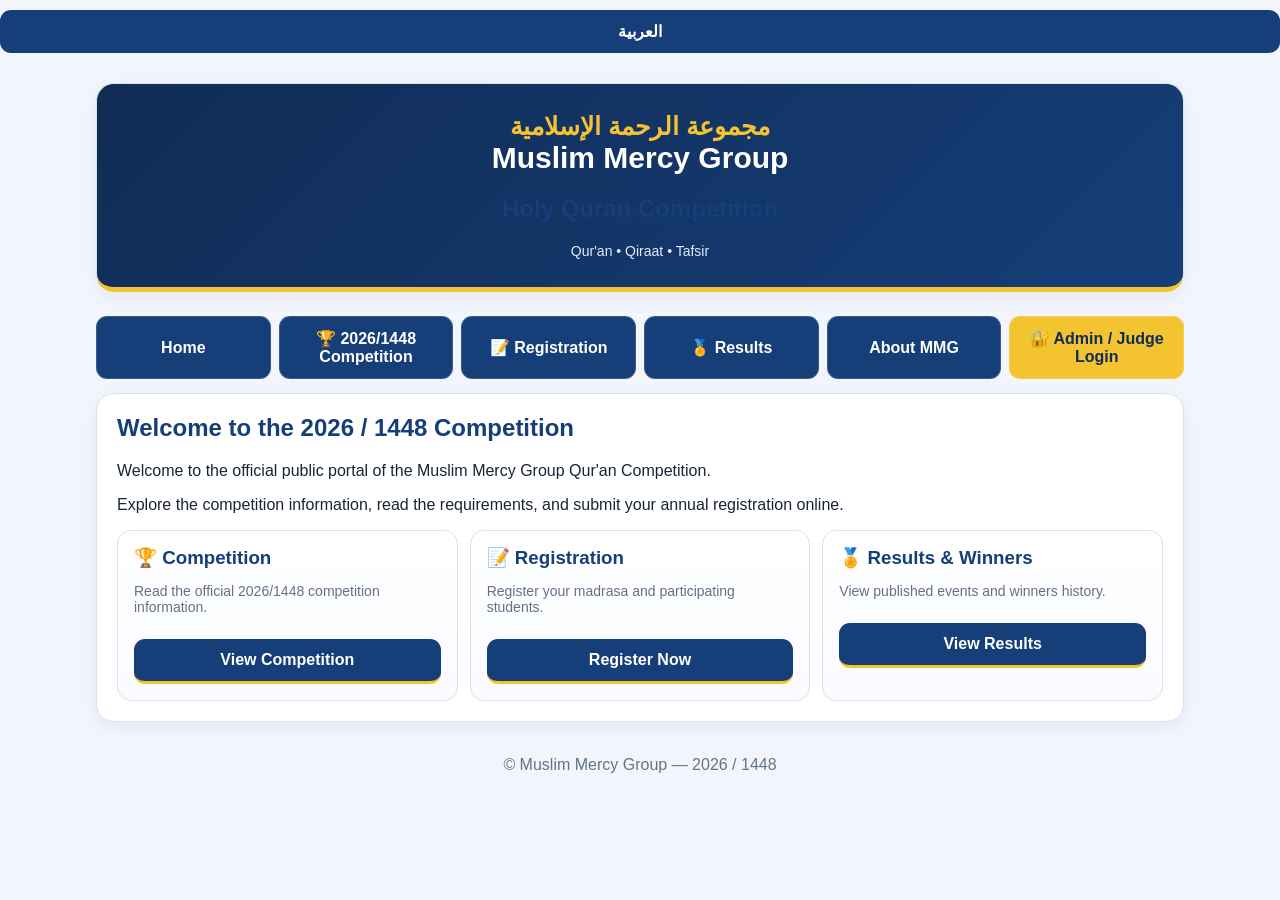
==== index.html @ ae8229e5 "Update index.html" ====
<!DOCTYPE html>
<html lang="en">
<head>
<meta charset="utf-8">
<meta name="viewport" content="width=device-width,initial-scale=1">
<title>Muslim Mercy Group — 2026/1448 Qur'an Competition (Test)</title>
<script src="https://cdn.jsdelivr.net/npm/@supabase/supabase-js@2"></script>
<script src="https://unpkg.com/html5-qrcode" defer></script>
<style>
*{box-sizing:border-box}body{margin:0;font-family:Arial,sans-serif;background:#f5f7fa;color:#18202a}.wrap{max-width:1050px;margin:auto;padding:16px}.hidden{display:none!important}.card{background:#fff;border-radius:18px;padding:20px;margin:14px 0;box-shadow:0 3px 14px #0001}h1,h2,h3{margin-top:0}.muted{color:#667085;font-size:14px}.nav{display:flex;gap:8px;flex-wrap:wrap;margin:12px 0}.nav button{width:auto;flex:1;min-width:130px}.hero{padding:28px;text-align:center;background:linear-gradient(135deg,#111827,#374151);color:#fff}.hero .muted{color:#d1d5db}.hero h1{font-size:30px}.arabic{font-size:25px;direction:rtl}.grid{display:grid;grid-template-columns:repeat(auto-fit,minmax(220px,1fr));gap:12px}.feature{border:1px solid #e4e7ec;border-radius:14px;padding:16px}.feature h3{margin-bottom:6px}.row{display:flex;gap:10px;flex-wrap:wrap}.field{flex:1;min-width:180px}.name-fields{display:grid;grid-template-columns:repeat(3,minmax(0,1fr));gap:10px}.name-fields .field{min-width:0}.name-fields input{min-width:0;padding:12px 8px}@media(max-width:520px){.name-fields{gap:6px}.name-fields label{font-size:11px}.name-fields input{font-size:14px;padding:10px 6px}}label{display:block;font-weight:700;font-size:13px;margin:10px 0 5px}input,textarea,select,button{width:100%;padding:12px;border:1px solid #ccd3db;border-radius:10px;font-size:16px}textarea{min-height:110px;resize:vertical}button{background:#111827;color:#fff;border:0;font-weight:700;cursor:pointer;margin-top:10px}button:disabled{opacity:.5}.secondary{background:#e9edf2;color:#111827}.danger{background:#b42318}.status{padding:10px;border-radius:10px;background:#f1f5f9;margin-top:10px}.success{background:#ecfdf3}.error{background:#fef3f2;color:#b42318}.pill{display:inline-block;padding:5px 9px;border-radius:999px;background:#eef2f6;font-size:12px;font-weight:700;margin:2px}.student-card{border:1px solid #e2e7ec;border-radius:14px;padding:14px;margin-top:12px}.photo-upload-link{display:inline-block;width:auto;padding:10px 14px;border-radius:10px;background:#111827;color:#
fff;font-weight:700;cursor:pointer;margin-top:2px}.photo-file-name{margin-top:7px;word-break:break-all}.student-card h3{margin-bottom:8px}.remove{background:#fef3f2;color:#b42318}.question-title{font-size:21px;font-weight:800}.question-meta{display:flex;gap:6px;flex-wrap:wrap;margin:8px 0}.s
ub-list{display:grid;gap:8px}.sub-item{border:1px solid #e2e7ec;border-radius:12px;padding:12px;cursor:pointer}.sub-item.active{border-color:#111827;background:#f8fafc}.sub-item strong{display:block;margin-bottom:4px}.subnav{display:flex;gap:8px;align-items:center;margin-top:15px}.subnav button{width:auto;flex:1;margin-top:0}.subnum{font-weight:800;text-align:center;min-width:120px}.quran-pages{margin-top:12px}.quran-page-label{font-weight:700;margin:12px 0 7px}.quran-page{display:block;width:100%;height:auto;border-radius:10px;border:1px solid #ddd}.progress{height:8px;background:#e9edf2;border-radius:99px;overflow:hidden;margin-top:12px}.progress-bar{height:100%;background:#111827;width:20%}#reader{margin-top:12px}.score-grid{display:grid;grid-template-columns:1fr 1fr;gap:10px}.score-summary{display:grid;grid-template-columns:1fr 1fr;gap:10px}.big{font-size:28px;font-weight:800}.topbar{display:flex;justify-content:space-between;gap:10px;align-items:center;flex-wrap:wrap}.small{font-size:13px}.fullscreen-wrap:fullscreen{background:#fff;padding:20px;overflow:auto}.fullscreen-wrap:-webkit-full-screen{background:#fff;padding:20px;overflow:auto}.footer{text-align:center;color:#667085;padding:20px}.announcement{border-left:4px solid #111827;padding-left:12px;margin:10px 0}.table-wrap{overflow:auto}table{width:100%;border-collapse:collapse}th,td{padding:10px;border-bottom:1px solid #e4e7ec;text-align:left}th{background:#f8fafc}
.category-button{width:100%;text-align:left;background:#fff;color:#18202a;border:1px solid #d0d5dd;border-radius:14px;padding:16px;margin:0;box-shadow:0 2px 8px #00000008}.category-button.active{border:2px solid #111827;background:#f8fafc}.category-button .category-name{font-weight:800;font-size:16px}.category-button .category-count{font-size:24px;font-weight:800;margin-top:7px}.category-button .muted{display:block;margin-top:4px}.category-button:active{transform:scale(.99)}.registration-stage-options{margin-top:16px}.stage-choice{min-height:145px}.stage-heading{display:flex;justify-content:space-between;align-items:center;gap:10px;flex-wrap:wrap}.table-action{width:auto;min-width:125px;margin:0;padding:9px 12px;font-size:14px}.table-action.remove-final{background:#b42318}.limit-note{font-size:13px;color:#667085;margin:8px 0}.registration-table td{vertical-align:top}.registration-table td small{display:block;color:#667085;margin-top:3px}.empty-table{padding:14px;background:#f8fafc;border-radius:10px;color:#667085}.registration-tools{display:flex;gap:8px;flex-wrap:wrap;margin:12px 0}.registration-tools button{width:auto;min-width:145px;margin:0}.print-only{display:none}.student-photo-click{cursor:zoom-in}.photo-lightbox{position:fixed;inset:0;background:#000d;z-index:99999;display:flex;align-items:center;justify-content:center;padding:18px}.photo-lightbox img{max-width:95vw;max-height:90vh;object-fit:contain;border-radius:12px;background:#fff}.photo-lightbox button{position:absolute;top:12px;right:12px;width:auto;background:#fff;color:#111827;padding:10px 14px}@media print{body{background:#fff;color:#000}.wrap{max-width:none;padding:0}.card{box-shadow:none;border:0;margin:0;padding:0}.no-print{display:none!important}.print-only{display:block}.registration-table{font-size:11px}.registration-table th,.registration-table td{padding:6px;border:1px solid #999}.registration-table th{background:#eee!important;print-color-adjust:exact;-webkit-print-color-adjust:exact}}

/* Full-page section navigation */
.section-back{width:auto;display:inline-flex;align-items:center;gap:8px;margin:0 0 14px;padding:11px 16px;background:#e9edf2;color:#111827;border-radius:10px}
.section-screen{min-height:calc(100dvh - 36px);}
#publicShell.public-section-open .hero{display:none}
#publicShell.public-section-open #publicNav{display:none}
#adminApp.admin-section-open>.nav{display:none}
#adminDashboard{margin-top:14px}
#adminApp.admin-section-open .admin-page:not(.hidden){min-height:calc(100dvh - 40px)}
#publicShell .public-page:not(.hidden),#adminApp .admin-page:not(.hidden){animation:sectionIn .16s ease-out}
@keyframes sectionIn{from{opacity:.75;transform:translateY(4px)}to{opacity:1;transform:translateY(0)}}
@media(max-width:600px){.wrap{padding:8px}.section-screen{min-height:calc(100dvh - 16px)}.section-back{width:100%;justify-content:flex-start}}



/* MMG official blue, yellow and white theme */
:root{--mmg-blue:#163e78;--mmg-blue-deep:#102c55;--mmg-blue-soft:#eaf1fb;--mmg-yellow:#f4c430;--mmg-yellow-soft:#fff7d6;--mmg-white:#ffffff;--mmg-ink:#182538;--mmg-muted:#63738a;--mmg-border:#d8e2f0}
body{background:#f2f6fc;color:var(--mmg-ink)}
.wrap{max-width:1120px}
.card{border:1px solid var(--mmg-border);border-radius:18px;box-shadow:0 5px 18px rgba(22,62,120,.07)}
.hero{background:linear-gradient(135deg,var(--mmg-blue-deep),var(--mmg-blue));border-bottom:5px solid var(--mmg-yellow);color:#fff}
.hero .muted{color:#e1eaf8}
.arabic{color:var(--mmg-yellow);font-weight:800}
h1,h2,h3{color:inherit}
#publicShell h2,#adminApp h2,#judgeApp h2,#loginShell h1{color:var(--mmg-blue)}
button{background:var(--mmg-blue);color:#fff;border-radius:11px;transition:background .15s ease,transform .15s ease}
button:hover{background:var(--mmg-blue-deep)}
button:focus-visible,input:focus-visible,textarea:focus-visible,select:focus-visible{outline:3px solid rgba(244,196,48,.75);outline-offset:2px}
button.secondary,.section-back{background:var(--mmg-blue-soft);color:var(--mmg-blue);border:1px solid #c8d8ef}
button.secondary:hover,.section-back:hover{background:#dce8fa}
.nav button{border:1px solid rgba(255,255,255,.15)}
#publicNav button:last-child{background:var(--mmg-yellow);color:var(--mmg-blue-deep)}
#publicNav button:last-child:hover{background:#e7b51b}
.feature{border:1px solid var(--mmg-border);background:linear-gradient(180deg,#fff,#f9fbff)}
.feature h3{color:var(--mmg-blue)}
.feature button{border-bottom:3px solid var(--mmg-yellow)}
.status{background:#edf3fc;color:var(--mmg-blue-deep);border-left:4px solid #9bb9e7}
.success{background:#e8f8ef;color:#17603a;border-left-color:#36a269}
.error{background:#fff0ef;color:#9f241b;border-left-color:#d92d20}
.pill{background:var(--mmg-blue-soft);color:var(--mmg-blue)}
.student-card,.sub-item{border-color:var(--mmg-border)}
.sub-item.active,.category-button.active{border-color:var(--mmg-blue);background:var(--mmg-blue-soft)}
.category-button{border-color:var(--mmg-border);box-shadow:0 2px 8px rgba(22,62,120,.06)}
.category-button.active{border:2px solid var(--mmg-blue);box-shadow:inset 0 0 0 2px var(--mmg-yellow)}
.progress{background:#dce6f4}.progress-bar{background:var(--mmg-yellow)}
th{background:var(--mmg-blue-soft);color:var(--mmg-blue-deep)}
td,th{border-bottom-color:var(--mmg-border)}
.section-back{font-weight:800}
.photo-upload-link{background:var(--mmg-blue)}
.footer{color:var(--mmg-muted)}
@media(prefers-reduced-motion:reduce){*,*::before,*::after{animation:none!important;transition:none!important}}


/* MMG logo watermark: subtle, behind all interface content */
body{position:relative;isolation:isolate}
body::before{content:"";position:fixed;inset:0;z-index:-1;pointer-events:none;background-image:url("[data-uri]");background-repeat:no-repeat;background-position:center center;background-size:min(68vw,560px);opacity:.055}
.card{background-color:rgba(255,255,255,.94)}
#languageToggle{position:fixed;top:10px;right:10px;z-index:100000;width:auto;margin:0;padding:9px 13px;background:var(--mmg-yellow,#f4c430);color:var(--mmg-blue-deep,#102c55);border:1px solid rgba(16,44,85,.15);box-shadow:0 2px 10px #0002}
html[dir="rtl"] body{direction:rtl}
html[dir="rtl"] .row,html[dir="rtl"] .topbar,html[dir="rtl"] .nav{direction:rtl}
html[dir="rtl"] label,html[dir="rtl"] input,html[dir="rtl"] textarea,html[dir="rtl"] select,html[dir="rtl"] th,html[dir="rtl"] td{text-align:right}
html[dir="rtl"] .section-back{margin-left:0;margin-right:0}


/* =========================================================
   MMG INTERFACE POLISH — visual-only overrides
   Preserves existing HTML structure, IDs and JavaScript.
   ========================================================= */
:root{
  --mmg-blue:#174681;
  --mmg-blue-deep:#0d2c52;
  --mmg-blue-soft:#edf4ff;
  --mmg-yellow:#f5c842;
  --mmg-yellow-soft:#fff8df;
  --mmg-white:#fff;
  --mmg-ink:#17263b;
  --mmg-muted:#68788e;
  --mmg-border:#dce5f1;
  --mmg-shadow:0 10px 30px rgba(20,55,100,.075);
}
html{scroll-behavior:smooth}
body{
  font-family:Inter,ui-sans-serif,system-ui,-apple-system,BlinkMacSystemFont,"Segoe UI",Arial,sans-serif;
  line-height:1.55;
  background:linear-gradient(180deg,#edf3fb 0%,#f7f9fd 42%,#f1f5fb 100%);
  color:var(--mmg-ink);
}
.wrap{max-width:1180px;padding:clamp(10px,2.2vw,26px)}
#languageToggle{top:12px;right:12px;border-radius:999px;padding:10px 16px;font-size:14px;box-shadow:0 8px 22px rgba(13,44,82,.18);border:2px solid rgba(255,255,255,.75)}
.card{
  background:rgba(255,255,255,.96);
  border:1px solid rgba(210,223,241,.95);
  border-radius:22px;
  padding:clamp(16px,2.5vw,28px);
  margin:18px 0;
  box-shadow:var(--mmg-shadow);
  transition:box-shadow .18s ease,border-color .18s ease;
}
.hero{
  position:relative;overflow:hidden;
  padding:clamp(30px,5vw,56px) 22px;
  border:1px solid rgba(255,255,255,.16);
  border-bottom:6px solid var(--mmg-yellow);
  border-radius:26px;
  background:radial-gradient(ellipse at 15% 0%,rgba(255,255,255,.15),transparent 42%),linear-gradient(135deg,#0b2547 0%,#174681 56%,#2361a2 100%);
  box-shadow:0 18px 42px rgba(13,44,82,.2);
}
.hero:after{content:"";position:absolute;width:230px;height:230px;border:1px solid rgba(255,255,255,.13);border-radius:50%;right:-75px;bottom:-145px;box-shadow:0 0 0 24px rgba(255,255,255,.035),0 0 0 50px rgba(255,255,255,.025);pointer-events:none}
.hero .arabic{font-size:clamp(23px,4vw,34px);letter-spacing:.02em;margin-bottom:8px;text-shadow:0 2px 14px rgba(0,0,0,.15)}
.hero h1{font-size:clamp(27px,4.8vw,42px);letter-spacing:-.035em;line-height:1.12;margin:8px 0 10px;color:#fff}
.hero h2{font-size:clamp(16px,2.6vw,22px);font-weight:650;color:#f8fbff;margin:0 0 12px}
.hero .muted{font-size:14px;letter-spacing:.08em;text-transform:uppercase;color:#dce9fb}
h1,h2,h3{letter-spacing:-.018em;line-height:1.25}
h2{font-size:clamp(21px,3vw,27px);margin-bottom:12px}
h3{font-size:18px}
p{line-height:1.7}
.muted{color:var(--mmg-muted);line-height:1.6}
.nav{gap:9px;margin:16px 0 22px;padding:9px;background:rgba(255,255,255,.82);border:1px solid var(--mmg-border);border-radius:17px;box-shadow:0 5px 18px rgba(20,55,100,.05)}
.nav button{flex:1 1 145px;min-height:46px;margin:0;border-radius:11px;padding:12px 14px;font-size:14px}
button{
  min-height:44px;
  border-radius:12px;
  padding:12px 16px;
  font-weight:750;
  letter-spacing:.005em;
  box-shadow:0 3px 8px rgba(13,44,82,.08);
  transition:transform .16s ease,box-shadow .16s ease,background .16s ease;
}
button:hover:not(:disabled){transform:translateY(-1px);box-shadow:0 7px 16px rgba(13,44,82,.14)}
button:active:not(:disabled){transform:translateY(0)}
button:focus-visible{outline:3px solid rgba(245,200,66,.8);outline-offset:3px}
button.secondary,.section-back{background:#edf3fc;color:var(--mmg-blue-deep);border:1px solid #d0def1;box-shadow:none}
button.danger,button.remove,button.table-action.remove-final{background:#b42318;color:white}
.grid{gap:14px}
.feature{border:1px solid var(--mmg-border);border-radius:17px;padding:19px;background:linear-gradient(150deg,#fff 0%,#f8fbff 100%);box-shadow:0 4px 14px rgba(20,55,100,.035)}
.feature h3{color:var(--mmg-blue);margin-bottom:8px}
.feature button{margin-top:8px}
#public-home .feature{display:flex;flex-direction:column;align-items:flex-start;min-height:205px}
#public-home .feature button{margin-top:auto;width:100%}
input,textarea,select{border:1px solid #cdd9e9;border-radius:11px;background:#fff;color:var(--mmg-ink);box-shadow:inset 0 1px 2px rgba(13,44,82,.025);transition:border-color .15s ease,box-shadow .15s ease}
input,select{min-height:46px}
textarea{line-height:1.6}
input:focus,textarea:focus,select:focus{outline:none;border-color:#4c7fc0;box-shadow:0 0 0 4px rgba(38,99,168,.12)}
label{color:#31445f;font-size:13px;letter-spacing:.01em;margin-top:13px}
.status{border-radius:12px;padding:13px 15px;background:#edf4ff;border:1px solid #d7e5fa;border-left:4px solid #79a4dc;color:#23436e;line-height:1.55}
.success{background:#eaf8f0;border-color:#ccebd9;border-left-color:#31a36c;color:#17603a}
.error{background:#fff0ef;border-color:#f8d4d0;border-left-color:#d92d20;color:#9f241b}
.pill{padding:6px 10px;border:1px solid #d5e2f4;border-radius:999px;background:#edf4ff;color:#1b4b82}
.student-card{border:1px solid var(--mmg-border);border-radius:17px;padding:17px;background:#fbfdff}
.question-title{color:var(--mmg-blue-deep);line-height:1.35}
.sub-item{border:1px solid var(--mmg-border);border-radius:13px;background:#fff;transition:background .15s ease,border-color .15s ease}
.sub-item:hover{border-color:#8baedb;background:#f7faff}
.sub-item.active{border:2px solid var(--mmg-blue);background:var(--mmg-blue-soft);box-shadow:inset 0 0 0 1px var(--mmg-yellow)}
.category-button{min-height:112px;text-align:left;border-radius:17px;background:linear-gradient(145deg,#fff,#f7faff);padding:18px;border:1px solid var(--mmg-border);box-shadow:0 5px 15px rgba(20,55,100,.05)}
.category-button:hover{border-color:#8aadd9;background:#f4f8ff}
.category-button .category-count{color:var(--mmg-blue);font-size:26px}
#publicResultCategories button,#adminResultsCategories button{min-height:74px;border-radius:15px;border:1px solid #d6e2f2;box-shadow:0 4px 12px rgba(20,55,100,.055)}
#publicResultStages button,#adminResultsStages button{min-height:58px;background:#fff;color:var(--mmg-blue);border:1px solid #cbdcf2;box-shadow:none}
#publicResultStages button:hover,#adminResultsStages button:hover{background:var(--mmg-yellow-soft);border-color:var(--mmg-yellow)}
#publicResultsBack button{margin-top:0}
.table-wrap{border:1px solid var(--mmg-border);border-radius:14px;max-width:100%}
table{border-collapse:separate;border-spacing:0;overflow:hidden;border-radius:12px;font-size:14px}
th{background:#eaf1fb;color:#163e78;font-weight:800;white-space:nowrap}
th,td{padding:12px 14px;border-bottom:1px solid #e3eaf4}
tr:last-child td{border-bottom:0}
tbody tr:nth-child(even){background:#f8fbff}
tbody tr:hover{background:#fff8df}
.topbar{gap:14px}
.topbar h1{margin-bottom:4px;color:var(--mmg-blue-deep)}
.score-grid,.score-summary{gap:13px}
.score-summary .feature{background:linear-gradient(145deg,#f7faff,#fff)}
.big{font-size:clamp(27px,4vw,36px);color:var(--mmg-blue);font-variant-numeric:tabular-nums}
.progress{height:9px;background:#e3ebf6}.progress-bar{background:linear-gradient(90deg,#f5c842,#f9dc7b);border-radius:99px}
.quran-page{border:1px solid #d6e0ee;border-radius:14px;box-shadow:0 5px 18px rgba(13,44,82,.08)}
#reader{border-radius:14px;overflow:hidden}
.footer{padding:26px 12px 14px;font-size:13px;letter-spacing:.025em;color:#718198}
.section-back{border-radius:12px}
#loginShell{max-width:570px;margin:clamp(24px,7vh,70px) auto}
#loginShell .card{padding:clamp(22px,4vw,36px)}
#loginShell h1{color:var(--mmg-blue);font-size:clamp(25px,4vw,34px)}
#loginShell button[onclick="login()"]{width:100%;margin-top:18px}
#judgeApp>.card:first-child,#adminApp>.card:first-child{background:linear-gradient(135deg,#fff,#f4f8ff)}
#adminApp>.nav{position:sticky;top:8px;z-index:50;backdrop-filter:blur(12px)}
#adminApp>.nav button{min-width:120px}
#adminResultsActions button{min-height:50px}
.photo-lightbox{backdrop-filter:blur(5px)}
@media(max-width:700px){
  .wrap{padding:9px}
  .card{border-radius:17px;margin:12px 0;padding:16px}
  .hero{border-radius:20px;padding:34px 15px 30px}
  .nav{padding:7px;gap:7px;border-radius:14px}
  .nav button{flex:1 1 42%;min-width:0;font-size:13px;padding:11px 8px}
  .grid{grid-template-columns:repeat(auto-fit,minmax(min(100%,190px),1fr));gap:10px}
  #public-home .feature{min-height:0}
  .feature{padding:15px}
  .row{gap:7px}
  .field{min-width:min(100%,150px)}
  .topbar{align-items:flex-start}
  .topbar>button{flex-shrink:0}
  .score-grid,.score-summary{gap:8px}
  th,td{padding:9px 10px;font-size:13px}
  .table-action{min-width:0;width:100%}
}
@media(max-width:420px){
  #languageToggle{top:7px;right:7px;padding:8px 12px;font-size:12px}
  .hero{padding-top:42px}
  .name-fields{gap:5px}
  .name-fields label{font-size:10px}
  .name-fields input{padding:9px 5px;font-size:13px}
  .score-grid,.score-summary{grid-template-columns:1fr 1fr}
  #publicResultCategories button,#adminResultsCategories button{min-height:62px;padding:10px}
}
@media(prefers-reduced-motion:reduce){html{scroll-behavior:auto}*,*::before,*::after{transition:none!important;animation:none!important}}
@media print{body{background:#fff}.hero{box-shadow:none}}


/* Admin navigation: one menu only, with yellow button outlines. */
#adminApp > .admin-nav button{border:2px solid var(--mmg-yellow,#f5c842)!important;box-shadow:0 2px 7px rgba(13,44,82,.08)}
#adminApp > .admin-nav button:hover{border-color:#e5b82e!important;box-shadow:0 0 0 2px rgba(245,200,66,.18)}
.add-student-plus{color:var(--mmg-yellow,#f5c842)!important;font-weight:900;font-size:1.18em;display:inline-block;margin-right:4px;text-shadow:0 0 1px rgba(13,44,82,.25)}

</style>
  <link rel="stylesheet" href="style.css">
</head>
<body>
<button id="languageToggle" type="button" onclick="toggleMMGLanguage()">العربية</button>
<div class="wrap">

<div id="publicShell">
  <div class="card hero">
    <div class="arabic">مجموعة الرحمة الإسلامية</div>
    <h1>Muslim Mercy Group</h1>
    <h2 class="competition-subtitle">Holy Quran Competition</h2>
    <div class="muted">Qur'an • Qiraat • Tafsir</div>
  </div>

  <div class="nav" id="publicNav">
    <button onclick="showPublic('home')">Home</button>
    <button onclick="showPublic('competition')">🏆 2026/1448 Competition</button>
    <button onclick="showPublic('registration')">📝 Registration</button>
    <button onclick="showPublic('results')">🏅 Results</button>
    <button onclick="showPublic('about')">About MMG</button>
    <button onclick="showLogin()">🔐 Admin / Judge Login</button>
  </div>

  <section id="public-home" class="public-page">
    <div class="card">
      <h2>Welcome to the 2026 / 1448 Competition</h2>
      <p>Welcome to the official public portal of the Muslim Mercy Group Qur'an Competition.</p>
      <p>Explore the competition information, read the requirements, and submit your annual registration online.</p>
      <div class="grid">
        <div class="feature"><h3>🏆 Competition</h3><p class="muted">Read the official 2026/1448 competition information.</p><button onclick="showPublic('competition')">View Competition</button></div>
        <div class="feature"><h3>📝 Registration</h3><p class="muted">Register your madrasa and participating students.</p><button onclick="showPublic('registration')">Register Now</button></div>
        <div class="feature"><h3>🏅 Results & Winners</h3><p class="muted">View published events and winners history.</p><button onclick="showPublic('results')">View Results</button></div>
      </div>
    </div>
  </section>

  <section id="public-competition" class="public-page hidden">
    <div class="card"><h2 id="pubTitle">2026 / 1448 Competition</h2><p id="pubSubtitle" class="muted"></p></div>
    <div id="competitionInfo"></div>
  </section>

  <section id="public-registration" class="public-page hidden">
    <div class="card">
      <h2>📝 Competition Registration — 2026 / 1448</h2>
      <p class="muted">Register students from a madrasa or register an independent student without madrasa details.</p>
      <div class="status">Please enter accurate information. Each successful registration is added immediately to the Registered Students list.</div>
      <label for="regType">Registration Type *</label>
      <select id="regType" onchange="toggleRegistrationType()" required><option value="Madrasa">Madrasa</option><option value="Independent">Independent</option></select>
      <div id="madrasaDetails">
      <div class="row">
        <div class="field"><label>Madrasa Name *</label><input id="regMadrasaName" required></div>
        <div class="field"><label>Location *</label><input id="regLocation" required></div>
      </div>
      <div class="row">
        <div class="field"><label for="regContact">Madrasa Contact *</label><input id="regContact" type="tel" autocomplete="tel" required></div>
      </div>
      <div class="name-fields">
        <div class="field"><label for="regHeadteacherFirst">Headteacher First Name *</label><input id="regHeadteacherFirst" autocomplete="given-name" required></div>
        <div class="field"><label for="regHeadteacherMiddle">Middle Name *</label><input id="regHeadteacherMiddle" autocomplete="additional-name" required></div>
        <div class="field"><label for="regHeadteacherLast">Last Name *</label><input id="regHeadteacherLast" autocomplete="family-name" required></div>
      </div>
      </div>
    </div>

    <div class="card">
      <div class="topbar"><div><h2>Participating Students</h2><div class="muted">Add every student participating from this madrasa.</div></div><button style="width:auto" onclick="addStudentRow()">＋ Add Student</button></div>
      <div id="studentRows"></div>
      <div id="regMsg" class="status hidden"></div>
      <button id="submitRegistration" onclick="submitRegistration()">Submit Registration</button>
    </div>
  </section>

  <section id="public-results" class="public-page hidden">
  <div class="card">
    <h2>🏅 Results</h2>
    <p class="muted">Official results published by Muslim Mercy Group.</p>
    <div class="grid" id="publicResultCategories">
      <button type="button" onclick="openPublicResultsCategory('10 Juz')">10 Juz</button>
      <button type="button" onclick="openPublicResultsCategory('20 Juz')">20 Juz</button>
      <button type="button" onclick="openPublicResultsCategory('30 Juz')">30 Juz</button>
      <button type="button" onclick="openPublicResultsCategory(\"Qiraat (As'hab Attawassut)\")">Qiraat</button>
      <button type="button" onclick="openPublicResultsCategory('Tafsir')">Tafsir</button>
    </div>
    <div id="publicResultStages" class="grid hidden" style="margin-top:14px">
      <button type="button" onclick="loadPublicResultsStage('Preliminary')">Preliminaries</button>
      <button type="button" onclick="loadPublicResultsStage('Final')">Final</button>
    </div>
    <div id="publicResultsBack" class="hidden" style="margin-top:12px"><button type="button" class="secondary" onclick="backPublicResultsCategories()">← All Categories</button></div>
    <div id="publicResultsTable" style="margin-top:14px"></div>
    <div id="publicResultsMsg" class="status hidden"></div>
  </div>
</section>
  <section id="public-about" class="public-page hidden"><div class="card"><h2>About Muslim Mercy Group</h2><p>The Muslim Mercy Group Qur'an Competition is intended to encourage Qur'an memorisation, recitation, Qiraat and understanding through Tafsir.</p><p class="muted">More official information can be published through the competition information manager.</p></div></section>
  <section id="public-contact" class="public-page hidden"><div class="card"><h2>Contact</h2><p>For registration and competition enquiries, please use the official MMG contact information provided by the organisers.</p><div id="publicContactInfo" class="status">Contact information will appear here when published.</div></div></section>
</div>

<div id="loginShell" class="hidden">
  <div class="card"><button class="secondary" onclick="showPublic('home')">← Back to Public Home</button><h1>Muslim Mercy Group</h1><div class="muted">Admin / Judge Login</div><label>Email</label><input id="email" type="email" autocomplete="username"><label>Password</label><input id="password" type="password" autocomplete="current-password"><button onclick="login()">Log in</button><div id="loginMsg" class="status hidden"></div></div>
</div>

<div id="judgeApp" class="hidden">
  <div class="card topbar"><div><h1>Judge Panel</h1><div id="judgeName" class="muted">Loading judge…</div></div><button style="width:auto" class="secondary" onclick="logout()">Log out</button></div>
  <div id="roleStatus" class="status"></div>
  <div class="card" id="scanCard">
  <h2>👤 Student Identification</h2>
  <div class="muted">Enter the official competition Student ID, for example <b>MMG/26/001</b>.</div>
  <div class="row">
    <div class="field">
      <label>Student ID</label>
      <input id="studentId" placeholder="MMG/26/001" autocomplete="off">
    </div>
    <div class="field" style="display:flex;align-items:end">
      <button style="width:auto" onclick="findJudgeStudent()">Find Student</button>
    </div>
  </div>
  <div id="judgeStudentMsg" class="status hidden"></div>
  <div id="judgeStudentCard" class="feature hidden"></div>
  <div id="questionScanArea" class="hidden">
    <hr>
    <h2>Scan Question Paper</h2>
    <div class="muted">Only the designated scanning judge can scan a question paper. Example: QIRAAT-001</div>
    <button id="scanBtn" onclick="startScanner()">📷 Scan Barcode</button>
    <div id="reader" class="hidden"></div>
    <button id="stopScanBtn" class="secondary hidden" onclick="stopScanner()">Stop scanner</button>
    <div id="scanMsg" class="status hidden"></div>
  </div>
</div>
  <div class="card fullscreen-wrap" id="judgeQuestionWrap"><div class="topbar"><h2>Full Question</h2><button style="width:auto" class="secondary" onclick="toggleFullscreen('judgeQuestionWrap')">⛶ Full screen</button></div><div id="questionHeader"><div class="muted">Waiting for an active question…</div></div></div>
  <div class="card hidden" id="subquestionListCard"><h2>Question Structure</h2><div class="muted">This question contains all prepared subquestions.</div><div id="subquestionList" class="sub-list"></div></div>
  <div class="card fullscreen-wrap" id="judgeSubquestionWrap"><div class="topbar"><h2>Current Subquestion</h2><button style="width:auto" class="secondary" onclick="toggleFullscreen('judgeSubquestionWrap')">⛶ Full screen</button></div><div id="questionBox"><div class="muted">Waiting for an active question…</div></div></div>
  <div class="card"><h2>Judge Comment / Observation</h2><div class="muted">Judges do not enter scores.</div><label>Comment</label><textarea id="comments" placeholder="Enter your observation or comment..."></textarea><button onclick="saveComment()">Save Comment</button><div id="commentMsg" class="status hidden"></div><div id="savedComments" class="small"></div></div>
</div>

<div id="adminApp" class="hidden">
  <div class="card topbar"><div><h1>Admin Panel</h1><div id="adminName" class="muted">Administrator</div></div><button style="width:auto" class="secondary" onclick="logout()">Log out</button></div>
  <div class="nav admin-nav"><button onclick="showAdmin('scores')">Scores</button><button onclick="showAdmin('results')">Results</button><button onclick="showAdmin('registrations')">Registrations</button><button onclick="showAdmin('add-student')"><span class="add-student-plus">＋</span> Add Student</button><button onclick="showAdmin('judges')">Judges</button><button onclick="showAdmin('competition')">Competition Information</button></div>

  <section id="admin-scores" class="admin-page">
    <div class="card"><h2>Admin — Score Entry</h2><p class="muted">Only Admin enters the four judges' scores. Judges cannot enter or view scores.</p><label>Student ID or Student Name</label><input id="adminStudentId" placeholder="Enter MMG/26/001 or a student name" autocomplete="off"><button onclick="adminLoadStudent()">Search Student</button><div id="adminStudentMsg" class="status hidden"></div><div id="adminStudentCard" class="feature hidden"></div></div>
    <div class="card"><h2>Judges' Comments</h2><div id="adminComments" class="muted">Load a student.</div></div>
    <div class="card"><h2>Enter Judge Scores</h2><div class="score-grid"><div><label id="scoreLabelJ1">Judge 1</label><input id="scoreJ1" type="number" min="0" max="100" step="0.5" inputmode="decimal"></div><div><label id="scoreLabelJ2">Judge 2</label><input id="scoreJ2" type="number" min="0" max="100" step="0.5" inputmode="decimal"></div><div><label id="scoreLabelJ3">Judge 3</label><input id="scoreJ3" type="number" min="0" max="100" step="0.5" inputmode="decimal"></div><div><label id="scoreLabelJ4">Judge 4</label><input id="scoreJ4" type="number" min="0" max="100" step="0.5" inputmode="decimal"></div></div><div class="score-summary"><div class="feature"><div class="muted">Total / 400</div><div id="adminTotal" class="big">0</div></div><div class="feature"><div class="muted">Average / 100</div><div id="adminAverage" class="big">0</div></div></div><button onclick="saveAdminScores()">Save Scores</button><div id="adminScoreMsg" class="status hidden"></div></div>
  </section>

  <section id="admin-results" class="admin-page hidden">
    <div class="card">
      <h2>🏆 Results</h2>
      <p class="muted">Choose a competition category, then view Preliminary or Final results from saved scores.</p>
      <div id="adminResultsCategories" class="grid">
        <button type="button" onclick="openAdminResultsCategory('10 Juz')">10 Juz</button>
        <button type="button" onclick="openAdminResultsCategory('20 Juz')">20 Juz</button>
        <button type="button" onclick="openAdminResultsCategory('30 Juz')">30 Juz</button>
        <button type="button" onclick="openAdminResultsCategory(\"Qiraat (As'hab Attawassut)\")">Qiraat</button>
        <button type="button" onclick="openAdminResultsCategory('Tafsir')">Tafsir</button>
      </div>
      <div id="adminResultsStages" class="grid hidden" style="margin-top:14px">
        <button type="button" onclick="loadAdminResultsStage('Preliminary')">Preliminaries</button>
        <button type="button" onclick="loadAdminResultsStage('Final')">Final</button>
      </div>
      <div id="adminResultsBack" class="hidden" style="margin-top:12px"><button type="button" class="secondary" onclick="backAdminResultsCategories()">← All Categories</button></div>
      <div id="adminResultsTable" style="margin-top:14px"></div>
      <div id="adminResultsActions" class="grid hidden" style="margin-top:14px">
        <button type="button" class="secondary" onclick="saveAdminResultsDraft()">Save Draft</button>
        <button type="button" onclick="publishAdminResults()">Publish Results</button>
      </div>
      <div id="adminResultsMsg" class="status hidden"></div>
    </div>
  </section>

  <section id="admin-registrations" class="admin-page hidden">
    <div class="card">
      <h2>👥 Competition Registrations — 2026 / 1448</h2>
      <p class="muted">All registered students appear in Preliminary Participants. Select qualified students for the final; their original registration records remain unchanged.</p>
      <button onclick="loadRegistrations()">↻ Refresh Registrations</button>
      <div id="registrationSummary" class="grid" style="margin-top:14px"></div>
      <div class="feature" style="margin-top:16px">
        <h3>➕ Manually Add a Student</h3>
        <p class="muted">For a student added by Admin. Choose Madrasa or Independent and complete the required details.</p>
        <div class="row"><div class="field"><label>Registration Type *</label><select id="adminAddType" onchange="toggleAdminAddType()"><option value="Madrasa">Madrasa</option><option value="Independent">Independent</option></select></div><div id="adminAddMadrasaNameField" class="field"><label>Madrasa Name *</label><input id="adminAddMadrasa" required></div></div>
        <div id="adminAddMadrasaFields" class="row"><div class="field"><label>Location *</label><input id="adminAddLocation" required></div><div class="field"><label>Madrasa Contact *</label><input id="adminAddContact" required></div></div>
        <div id="adminAddHeadteacherFields" class="name-fields"><div class="field"><label>Headteacher First Name *</label><input id="adminAddHeadFirst" required></div><div class="field"><label>Middle Name *</label><input id="adminAddHeadMiddle" required></div><div class="field"><label>Last Name *</label><input id="adminAddHeadLast" required></div></div>
        <div class="name-fields"><div class="field"><label>Student First Name *</label><input id="adminAddFirst" required></div><div class="field"><label>Middle Name *</label><input id="adminAddMiddle" required></div><div class="field"><label>Last Name *</label><input id="adminAddLast" required></div></div>
        <div class="row"><div class="field"><label>Gender *</label><select id="adminAddGender" required><option value="">Select</option><option>Male</option><option>Female</option></select></div><div class="field"><label>Date of Birth *</label><input id="adminAddDob" type="date" required></div><div class="field"><label>Nationality *</label><input id="adminAddNationality" oninput="toggleAdminPassportField()" required></div></div>
        <div id="adminAddPassportWrap" class="row hidden"><div class="field"><label>Passport Number *</label><input id="adminAddPassport"></div></div>
        <div class="row"><div class="field"><label>Father / Guardian Contact *</label><input id="adminAddGuardian" required></div><div class="field"><label>Competition Category *</label><select id="adminAddCategory" required><option value="">Select category</option><option>10 Juz</option><option>20 Juz</option><option>30 Juz</option><option>Qiraat (As'hab Attawassut)</option><option>Tafsir</option></select></div><div class="field"><label>Student Photo *</label><input id="adminAddPhoto" type="file" accept="image/jpeg,image/png,image/webp" required></div></div>
        <button type="button" id="adminAddSubmit" onclick="adminAddStudent()">Add Student</button><div id="adminAddMsg" class="status hidden"></div>
      </div>
    </div>
    <div id="registeredStudentsBox"></div>
  </section>


<section id="admin-judges" class="admin-page hidden">
  <div class="card">
    <h2>👨‍⚖️ Judges Management</h2>
    <p class="muted">Add or deactivate judges. The system creates the Supabase login and links it automatically.</p>
    <div class="status">You no longer need to enter a User ID. Enter the judge's email and the system will create the linked account.</div>
  </div>

  <div class="card">
    <h2>Add Judge</h2>
    <div class="row">
      <div class="field">
        <label>Judge Number *</label>
        <input id="newJudgeNumber" type="number" min="1" max="8" placeholder="5">
      </div>
      <div class="field">
        <label>Judge's Full Name *</label>
        <input id="newJudgeName" placeholder="Enter judge's full name" autocomplete="name">
      </div>
    </div>
    <div class="row">
      <div class="field">
        <label>Email *</label>
        <input id="newJudgeEmail" type="email" placeholder="judge@example.com" autocomplete="off">
      </div>
    </div>
    <button id="addJudgeBtn" onclick="addJudge()">➕ Add Judge</button>
    <div id="addJudgeMsg" class="status hidden"></div>
    <div id="newJudgeCredentials" class="feature hidden"></div>
  </div>

  <div class="card">
    <div class="topbar">
      <h2>Existing Judges</h2>
      <button style="width:auto" class="secondary" onclick="loadAdminJudges()">↻ Refresh</button>
    </div>
    <div id="adminJudgesList" class="muted">Loading judges…</div>
  </div>
</section>

<section id="admin-competition" class="admin-page hidden"><div class="card"><h2>2026 / 1448 Competition Information</h2><p class="muted">Publish information that appears on the public Competition page.</p><div class="row"><div class="field"><label>Title</label><input id="ciTitle" value="2026 / 1448 Qur'an Competition"></div><div class="field"><label>Subtitle</label><input id="ciSubtitle"></div></div><div class="row"><div class="field"><label>Introduction</label><textarea id="ciIntroduction"></textarea></div><div class="field"><label>Objectives</label><textarea id="ciObjectives"></textarea></div></div><div class="row"><div class="field"><label>Eligibility</label><textarea id="ciEligibility"></textarea></div><div class="field"><label>Registration Information</label><textarea id="ciRegistration"></textarea></div></div><div class="row"><div class="field"><label>Competition Dates</label><textarea id="ciDates"></textarea></div><div class="field"><label>Venue</label><textarea id="ciVenue"></textarea></div></div><div class="row"><div class="field"><label>Categories</label><textarea id="ciCategories">10 Juz
20 Juz
30 Juz
Qiraat (As'hab Attawassut)
Tafsir</textarea></div><div class="field"><label>Rules</label><textarea id="ciRules"></textarea></div></div><div class="row"><div class="field"><label>Prizes</label><textarea id="ciPrizes"></textarea></div><div class="field"><label>Announcements</label><textarea id="ciAnnouncements"></textarea></div></div><div class="row"><div class="field"><label>FAQ</label><textarea id="ciFaq"></textarea></div><div class="field"><label>Contact Information</label><textarea id="ciContact"></textarea></div></div><label>Status</label><select id="ciStatus"><option>Draft</option><option>Published</option></select><button onclick="saveCompetitionInfo()">Save Competition Information</button><div id="ciMsg" class="status hidden"></div></div></section>
</div>

<div id="photoLightbox" class="photo-lightbox hidden" onclick="closeStudentPhoto(event)" role="dialog" aria-modal="true" aria-label="Expanded student photo"><button type="button" onclick="closeStudentPhoto(event)">✕ Close</button><img id="photoLightboxImage" src="" alt="Expanded student photo" onclick="event.stopPropagation()"></div>
<div class="footer">© Muslim Mercy Group — 2026 / 1448</div>
</div>

<script>
const SUPABASE_URL='https://nsalofqzqhivlaiqpfhe.supabase.co';
const SUPABASE_KEY='sb_publishable_8AhIurbjKxLbn4rwoQE3ww_7ffssjoX';
const sb=supabase.createClient(SUPABASE_URL,SUPABASE_KEY);
const YEAR=2026;
const HAFS_YUNUS_63_70='https://nsalofqzqhivlaiqpfhe.supabase.co/storage/v1/object/public/judge-panel/hafs_yunus_63_70_page219.png';
const QURAN_PAGE_8='https://nsalofqzqhivlaiqpfhe.supabase.co/storage/v1/object/public/judge-panel/baqarah_page_008.png';
const QURAN_PAGE_9='https://nsalofqzqhivlaiqpfhe.supabase.co/storage/v1/object/public/judge-panel/baqarah_page_009.png';
const HISHAM_SABA_15_22='https://nsalofqzqhivlaiqpfhe.supabase.co/storage/v1/object/public/judge-panel/subquestion_3_hisham_saba_15_22.jpg';
const KHALAF_ZUKHRUF_62_73='https://nsalofqzqhivlaiqpfhe.supabase.co/storage/v1/object/public/judge-panel/subquestion_4_khalaf_az_zukhruf_62_73.jpg';
const KHALAF_ZUKHRUF_74_75='https://nsalofqzqhivlaiqpfhe.supabase.co/storage/v1/object/public/judge-panel/subquestion_4_khalaf_az_zukhruf_74_75.jpg';
const HAFS_ALAQ_1_19='https://nsalofqzqhivlaiqpfhe.supabase.co/storage/v1/object/public/judge-panel/surah_alaq_hafs_page597.png';
let currentJudge=null,currentSession=null,realtimeChannel=null,scanner=null,passages=[],localSubquestion=1,adminStudent=null;
const $=id=>document.getElementById(id);
function msg(el,text,ok=false){el.textContent=text;el.className='status '+(ok?'success':'error');el.classList.remove('hidden')}
function esc(v){return String(v??'').replace(/[&<>'"]/g,c=>({'&':'&amp;','<':'&lt;','>':'&gt;',"'":'&#39;','"':'&quot;'}[c]))}
function joinNames(...parts){return parts.map(v=>String(v||'').trim()).filter(Boolean).join(' ')}
function addSectionBack(section, label, callback){
  if(!section)return;
  let back=section.querySelector(':scope > .section-back');
  if(!back){back=document.createElement('button');back.type='button';back.className='section-back';back.textContent=label;back.addEventListener('click',callback);section.insertBefore(back,section.firstChild)}
}
function showPublic(page){
  $('publicShell').classList.remove('hidden');$('loginShell').classList.add('hidden');$('judgeApp').classList.add('hidden');$('adminApp').classList.add('hidden');
  document.querySelectorAll('.public-page').forEach(x=>x.classList.add('hidden'));
  const section=$('public-'+page);if(!section)return;
  section.classList.remove('hidden');
  const isHome=page==='home';$('publicShell').classList.toggle('public-section-open',!isHome);
  if(!isHome){section.classList.add('section-screen');addSectionBack(section,'← Back to Public Home',()=>showPublic('home'))}
  if(page==='competition')loadCompetitionInfo();
}
function showLogin(){$('publicShell').classList.add('hidden');$('loginShell').classList.remove('hidden');$('judgeApp').classList.add('hidden');$('adminApp').classList.add('hidden')}
function showAdmin(page){
  const app=$('adminApp');
  let dashboard=$('adminDashboard');
  if(!dashboard){
    dashboard=document.createElement('div');dashboard.id='adminDashboard';dashboard.className='card hidden';
    dashboard.innerHTML=`<h2>Admin Dashboard</h2><p class="muted">Choose a section from the buttons above. Each section opens full-page.</p>`;
    const nav=app.querySelector(':scope > .nav');nav.insertAdjacentElement('afterend',dashboard);
  }
  // Keep the existing Add Student form and its IDs/functions, but give it its own full-page section.
  let addSection=$('admin-add-student');
  if(!addSection){
    addSection=document.createElement('section');addSection.id='admin-add-student';addSection.className='admin-page hidden';
    addSection.innerHTML='<div class="card"><h2>➕ Add Student</h2><p class="muted">Register a student directly from the Admin Panel. Choose Madrasa or Independent.</p></div>';
    const registrations=$('admin-registrations');
    const form=$('adminAddSubmit')?.closest('.feature');
    if(form){addSection.appendChild(form);}
    app.appendChild(addSection);
  }
  document.querySelectorAll('.admin-page').forEach(x=>x.classList.add('hidden'));
  if(!page||page==='dashboard'){
    app.classList.remove('admin-section-open');dashboard.classList.remove('hidden');
    return;
  }
  const section=$('admin-'+page);if(!section)return;
  dashboard.classList.add('hidden');app.classList.add('admin-section-open');section.classList.remove('hidden');section.classList.add('section-screen');
  addSectionBack(section,'← Back to Admin Dashboard',()=>showAdmin('dashboard'));
  if(page==='competition')loadAdminCompetition();
  if(page==='registrations')loadRegistrations();
  if(page==='add-student'){toggleAdminAddType();toggleAdminPassportField();}
  if(page==='judges')loadAdminJudges();
}
function openStudentPhoto(url,name){
  if(!url)return;
  $('photoLightboxImage').src=url;
  $('photoLightboxImage').alt=(name||'Student')+' photo';
  $('photoLightbox').classList.remove('hidden');
}
function closeStudentPhoto(event){
  if(event){event.stopPropagation();if(event.target && event.target.id==='photoLightboxImage')return;}
  $('photoLightbox').classList.add('hidden');
  $('photoLightboxImage').src='';
}
function toggleFullscreen(id){const el=$(id);if(!document.fullscreenElement){if(el.requestFullscreen)el.requestFullscreen();}else{document.exitFullscreen()}}
function isKenyanNationality(value){return /^(kenyan|kenya)$/i.test(String(value||'').trim())}
function togglePassportField(input){
  const card=input.closest('.student-card');
  if(!card)return;
  const wrap=card.querySelector('.s-passport-wrap'),field=card.querySelector('.s-passport');
  const required=!!input.value.trim()&&!isKenyanNationality(input.value);
  wrap.classList.toggle('hidden',!required);
  field.required=required;
  if(!required)field.value='';
}
function toggleRegistrationType(){
  const independent=$('regType').value==='Independent';
  const details=$('madrasaDetails');
  details.classList.toggle('hidden',independent);
  ['regMadrasaName','regLocation','regContact','regHeadteacherFirst','regHeadteacherMiddle','regHeadteacherLast'].forEach(id=>{
    const el=$(id);el.required=!independent;
    if(independent)el.value='';
  });
}
function addStudentRow(data={}){
  const box=$('studentRows');
  const id='student_'+Date.now()+'_'+Math.random().toString(36).slice(2);
  const nameParts=String(data.full_name||'').trim().split(/\s+/).filter(Boolean);
  const first=data.first_name||nameParts[0]||'';
  const middle=data.middle_name||(nameParts.length>2?nameParts.slice(1,-1).join(' '):'');
  const last=data.last_name||(nameParts.length>1?nameParts[nameParts.length-1]:'');
  const d=document.createElement('div');d.className='student-card';d.dataset.id=id;
  d.innerHTML=`<h3>Student</h3>
    <div class="name-fields">
      <div class="field"><label>First Name *</label><input class="s-first" value="${esc(first)}" autocomplete="given-name" required></div>
      <div class="field"><label>Middle Name *</label><input class="s-middle" value="${esc(middle)}" autocomplete="additional-name" required></div>
      <div class="field"><label>Last Name *</label><input class="s-last" value="${esc(last)}" autocomplete="family-name" required></div>
    </div>
    <div class="row"><div class="field"><label>Gender *</label><select class="s-gender" required><option value="">Select</option><option>Male</option><option>Female</option></select></div><div class="field"><label>Date of Birth *</label><input class="s-dob" type="date" required value="${esc(data.date_of_birth||'')}"></div><div class="field"><label>Nationality *</label><input class="s-nationality" required value="${esc(data.nationality||'')}" oninput="togglePassportField(this)"></div></div>
    <div class="row s-passport-wrap hidden"><div class="field"><label>Passport Number *</label><input class="s-passport" value="${esc(data.passport_number||'')}" autocomplete="off"></div></div>
    <div class="row"><div class="field"><label>Student Photo *</label><label class="photo-upload-link" for="${id}_photo">📷 Upload Student Photo</label><input id="${id}_photo" class="s-photo-file hidden" type="file" accept="image/jpeg,image/png,image/webp" required><div class="photo-file-name muted">No photo selected</div></div><div class="field"><label>Father / Guardian Contact *</label><input class="s-guardian" value="${esc(data.father_guardian_contact||'')}"></div></div>
    <label>Competition Category *</label><select class="s-category"><option value="">Select category</option><option>10 Juz</option><option>20 Juz</option><option>30 Juz</option><option>Qiraat (As'hab Attawassut)</option><option>Tafsir</option></select>
    <button type="button" class="remove" onclick="this.parentElement.remove()">Remove Student</button>`;
  box.appendChild(d);
  d.querySelector('.s-gender').value=data.gender||'';
  d.querySelector('.s-category').value=data.competition_category||'';
  const fileInput=d.querySelector('.s-photo-file'),fileName=d.querySelector('.photo-file-name');
  fileInput.addEventListener('change',()=>{fileName.textContent=fileInput.files[0]?fileInput.files[0].name:'No photo selected'});
  togglePassportField(d.querySelector('.s-nationality'));
}
addStudentRow();toggleRegistrationType();
async function uploadRegistrationPhoto(file,index){if(!file)return '';if(!['image/jpeg','image/png','image/webp'].includes(file.type))throw new Error('Student '+(index+1)+': please upload a JPG, PNG, or WEBP photo.');if(file.size>5*1024*1024)throw new Error('Student '+(index+1)+': photo must be 5 MB or smaller.');const ext=(file.name.split('.').pop()||'jpg').toLowerCase().replace(/[^a-z0-9]/g,'')||'jpg';const path=`public/${Date.now()}_${crypto.randomUUID()}.${ext}`;const {error}=await sb.storage.from('registration-photos').upload(path,file,{contentType:file.type,upsert:false});if(error)throw error;const {data}=sb.storage.from('registration-photos').getPublicUrl(path);return data.publicUrl}
async function submitRegistration(){
  const registrationType=$('regType').value;
  const independent=registrationType==='Independent';
  const name=independent?'Independent':$('regMadrasaName').value.trim();
  const cards=[...document.querySelectorAll('.student-card')];
  if(!independent&&(!name||!$('regLocation').value.trim()||!$('regContact').value.trim())){msg($('regMsg'),'Madrasa name, location, and contact are required for Madrasa registration.');return}
  if(!cards.length){msg($('regMsg'),'Add at least one student.');return}
  const headFirst=independent?'':$('regHeadteacherFirst').value.trim();
  const headMiddle=independent?'':$('regHeadteacherMiddle').value.trim();
  const headLast=independent?'':$('regHeadteacherLast').value.trim();
  if(!independent&&(!headFirst||!headMiddle||!headLast)){msg($('regMsg'),'Please enter the headteacher first name, middle name, and last name.');return}
  const students=[];
  for(const c of cards){
    const first=c.querySelector('.s-first').value.trim();
    const middle=c.querySelector('.s-middle').value.trim();
    const last=c.querySelector('.s-last').value.trim();
    const full_name=joinNames(first,middle,last);
    const x={first_name:first,middle_name:middle,last_name:last,full_name,gender:c.querySelector('.s-gender').value,date_of_birth:c.querySelector('.s-dob').value||null,nationality:c.querySelector('.s-nationality').value.trim(),passport_number:c.querySelector('.s-passport').value.trim(),photo_url:'',father_guardian_contact:c.querySelector('.s-guardian').value.trim(),competition_category:c.querySelector('.s-category').value,photo_file:c.querySelector('.s-photo-file').files[0]||null};
    if(!first||!middle||!last||!x.gender||!x.date_of_birth||!x.nationality||!x.photo_file||!x.father_guardian_contact||!x.competition_category||(!isKenyanNationality(x.nationality)&&!x.passport_number)){msg($('regMsg'),'Complete all required student fields. Non-Kenyan students must also provide a passport number.');return}
    students.push(x);
  }
  const categoryCounts={};
  if(!independent){
    for(const student of students)categoryCounts[student.competition_category]=(categoryCounts[student.competition_category]||0)+1;
    const overLimit=Object.entries(categoryCounts).find(([category,count])=>count>3);
    if(overLimit){msg($('regMsg'),`A madrasa can register a maximum of 3 students in each category. You have entered ${overLimit[1]} students for ${overLimit[0]}.`);return}
  }
  $('submitRegistration').disabled=true;msg($('regMsg'),'Uploading photos and submitting registration...',true);
  try{
    for(let i=0;i<students.length;i++){if(students[i].photo_file)students[i].photo_url=await uploadRegistrationPhoto(students[i].photo_file,i)}
    const cleanStudents=students.map(({photo_file,...s})=>s);
    const headteacherFirst=$('regHeadteacherFirst').value.trim();const headteacherMiddle=$('regHeadteacherMiddle').value.trim();const headteacherLast=$('regHeadteacherLast').value.trim();const batch={competition_year:YEAR,registration_type:registrationType,madrasa_name:name,madrasa_location:independent?'Independent':$('regLocation').value.trim(),headteacher_first_name:headteacherFirst,headteacher_middle_name:headteacherMiddle,headteacher_last_name:headteacherLast,headteacher_name:independent?'Independent':joinNames(headteacherFirst,headteacherMiddle,headteacherLast),madrasa_email:'',madrasa_contact:independent?'N/A':$('regContact').value.trim(),registration_status:'Registered'};
    const {data:b,error}=await sb.rpc('submit_mmg_registration',{p_batch:batch,p_students:cleanStudents});
    if(error)throw error;
    msg($('regMsg'),`Registration submitted successfully. Students are now registered. Reference: MMG-${YEAR}-${String(b).padStart(6,'0')}`,true);
    $('studentRows').innerHTML='';addStudentRow();
  }catch(e){msg($('regMsg'),e.message||String(e))}finally{$('submitRegistration').disabled=false}
}

async function loadScoreJudgeNames(){
  try{
    const {data,error}=await sb.from('judges').select('id,name,judge_number').order('judge_number',{ascending:true});
    if(error)throw error;
    const slots={1:'scoreLabelJ1',2:'scoreLabelJ2',3:'scoreLabelJ3',4:'scoreLabelJ4'};
    (data||[]).forEach(j=>{
      const labelId=slots[Number(j.judge_number)];
      if(labelId && $(labelId)) $(labelId).textContent=(j.name||`Judge ${j.judge_number}`);
    });
  }catch(e){ console.warn('Could not load judge names for score labels:',e.message||e); }
}

async function loadAdminJudges(){
  const box=$('adminJudgesList');
  box.innerHTML='<div class="muted">Loading judges…</div>';
  try{
    const {data,error}=await sb.from('judges')
      .select('id,name,judge_number,phone,user_id,is_active,created_at')
      .order('judge_number',{ascending:true});
    if(error)throw error;
    if(!data||!data.length){
      box.innerHTML='<div class="status">No judges found.</div>';
      return;
    }
    box.innerHTML=data.map(j=>{
      const active=!!j.is_active;
      return `<div class="feature" style="margin-bottom:10px">
        <div style="display:flex;justify-content:space-between;gap:12px;align-items:center;flex-wrap:wrap">
          <div>
            <div style="font-size:18px;font-weight:800">${esc(j.name||`Judge ${j.judge_number}`)}</div>
            <div class="muted">Assigned position: Judge ${esc(j.judge_number)} • User ID: ${esc(String(j.user_id||'—'))}</div>
            <div class="muted">Status: <b>${active?'Active':'Inactive'}</b></div>
          </div>
          <button style="width:auto" class="${active?'secondary':''}" onclick="toggleJudge(${Number(j.id)},${active})">${active?'Deactivate':'Activate'}</button>
        </div>
      </div>`;
    }).join('');
  }catch(e){
    box.innerHTML=`<div class="status error">${esc(e.message||String(e))}</div>`;
  }
}

async function addJudge(){
  const name=$('newJudgeName').value.trim();
  const judge_number=Number($('newJudgeNumber').value);
  const email=$('newJudgeEmail').value.trim().toLowerCase();

  if(!name||!judge_number||!email){
    msg($('addJudgeMsg'),'Judge name, judge number and email are required.');
    return;
  }
  if(judge_number<1||judge_number>8){
    msg($('addJudgeMsg'),'Judge number must be between 1 and 8.');
    return;
  }

  $('addJudgeBtn').disabled=true;
  $('newJudgeCredentials').classList.add('hidden');
  msg($('addJudgeMsg'),'Creating the Judge login and linking the judge...',true);

  try{
    const {data:{session}}=await sb.auth.getSession();
    if(!session)throw new Error('Your Admin session has expired. Please log in again.');

    const res=await fetch(`${SUPABASE_URL}/functions/v1/create-judge`,{
      method:'POST',
      headers:{
        'Content-Type':'application/json',
        'Authorization':`Bearer ${session.access_token}`,
        'apikey':SUPABASE_KEY
      },
      body:JSON.stringify({name,judge_number,phone:'',email})
    });

    const body=await res.json().catch(()=>({}));
    if(!res.ok)throw new Error(body.error||body.message||`Create Judge failed (${res.status}).`);

    $('newJudgeName').value='';
    $('newJudgeNumber').value='';
    $('newJudgeEmail').value='';

    $('newJudgeCredentials').classList.remove('hidden');
    $('newJudgeCredentials').innerHTML=`
      <h3>Judge account created successfully</h3>
      <div><b>Email:</b> ${esc(body.email||email)}</div>
      <div><b>Temporary password:</b> <code>${esc(body.temporary_password||'')}</code></div>
      <p class="muted">Save these credentials securely and give them to the judge. The password is shown only here.</p>`;
    msg($('addJudgeMsg'),'Judge added successfully.',true);
    await loadAdminJudges();
  }catch(e){
    msg($('addJudgeMsg'),e.message||String(e));
  }finally{
    $('addJudgeBtn').disabled=false;
  }
}

async function toggleJudge(id,current){
  try{
    const {error}=await sb.from('judges').update({is_active:!current}).eq('id',id);
    if(error)throw error;
    await loadAdminJudges();
  }catch(e){
    alert(e.message||String(e));
  }
}

async function loadCompetitionInfo(){const {data,error}=await sb.from('competition_public_info').select('*').eq('competition_year',YEAR).eq('status','Published').maybeSingle();if(error){$('competitionInfo').innerHTML=`<div class="card status error">${esc(error.message)}</div>`;return}if(!data){$('competitionInfo').innerHTML='<div class="card status">The 2026/1448 competition information has not been published yet.</div>';return}$('pubTitle').textContent=data.title||'2026 / 1448 Competition';$('pubSubtitle').textContent=data.subtitle||'';const sections=[['Introduction',data.introduction],['Objectives',data.objectives],['Eligibility',data.eligibility],['Registration',data.registration_info],['Competition Dates',data.competition_dates],['Venue',data.venue],['Categories',data.categories],['Rules & Regulations',data.rules],['Prizes',data.prizes],['Announcements',data.announcements],['Frequently Asked Questions',data.faq],['Contact',data.contact_info]];$('competitionInfo').innerHTML=sections.filter(x=>x[1]).map(x=>`<div class="card"><h2>${esc(x[0])}</h2><div style="white-space:pre-wrap;line-height:1.7">${esc(x[1])}</div></div>`).join('');if(data.contact_info)$('publicContactInfo').textContent=data.contact_info}
async function login(){const email=$('email').value.trim(),password=$('password').value;try{const {error}=await sb.auth.signInWithPassword({email,password});if(error)throw error;await openAuthenticatedApp()}catch(e){msg($('loginMsg'),e.message)}}
async function openAuthenticatedApp(){const {data:{user}}=await sb.auth.getUser();if(!user)throw new Error('No authenticated user.');const {data,error}=await sb.from('Users').select('id,name,"Role",auth_user_id').eq('auth_user_id',user.id).maybeSingle();if(error)throw error;if(!data)throw new Error('Auth account is not connected to a Users record.');currentJudge=data;$('publicShell').classList.add('hidden');$('loginShell').classList.add('hidden');if(String(data['Role']).toLowerCase()==='admin'){$('adminApp').classList.remove('hidden');$('adminName').textContent=(data.name||'Admin')+' • Admin';showAdmin('dashboard');loadScoreJudgeNames()}else{$('judgeApp').classList.remove('hidden');$('judgeName').textContent=(data.name||'Judge')+' • '+(data['Role']||'');const j1=Number(data.id)===1;$('scanCard').classList.toggle('hidden',!j1);$('roleStatus').textContent=j1?`${data.name||'This judge'}: barcode scanning enabled.`:`${data.name||'This judge'}: barcode scanning is disabled for this judge.`;await loadJudgeQuestion();startRealtime()}}
async function searchRegisteredStudents(searchTerm){
  const term=(searchTerm||'').trim();
  if(!term)return [];
  const fields='id,student_code,full_name,gender,date_of_birth,nationality,photo_url,father_guardian_contact,competition_category,batch_id';
  // IDs are matched exactly; names use a case-insensitive partial match.
  if(/^MMG[/-]/i.test(term) || /^\d+$/.test(term)){
    const {data,error}=await sb.from('competition_registrations').select(fields).ilike('student_code',term).limit(20);
    if(error)throw error;
    return data||[];
  }
  const {data,error}=await sb.from('competition_registrations').select(fields).ilike('full_name',`%${term.replace(/[%_]/g,'\\$&')}%`).order('full_name').limit(20);
  if(error)throw error;
  return data||[];
}
async function findRegisteredStudent(studentCode){
  const code=(studentCode||'').trim().toUpperCase();
  if(!code)return null;
  const {data,error}=await sb.from('competition_registrations')
    .select('id,student_code,full_name,gender,date_of_birth,nationality,photo_url,father_guardian_contact,competition_category,batch_id')
    .eq('student_code',code).maybeSingle();
  if(error)throw error;
  return data||null;
}
let pendingJudgeStudent=null,pendingAdminStudent=null;
function renderStudentSearchResults(targetId,students,onSelect){
  const target=$(targetId);
  if(!students.length){target.innerHTML='<div class="status error">No matching students found. Check the spelling or Student ID.</div>';return;}
  target.innerHTML='<div class="muted">Select the correct student:</div>'+students.map((st,i)=>`<button type="button" class="secondary" style="text-align:left;margin-top:8px" data-result-index="${i}"><b>${esc(st.full_name||'Unnamed student')}</b><br><span class="small">${esc(st.student_code||'No ID')} • ${esc(st.competition_category||'No category')}</span></button>`).join('');
  target.querySelectorAll('[data-result-index]').forEach(btn=>btn.addEventListener('click',()=>onSelect(students[Number(btn.dataset.resultIndex)])));
}

async function findJudgeStudent(){
  const term=$('studentId').value.trim();
  $('questionScanArea').classList.add('hidden');
  $('judgeStudentCard').classList.add('hidden');
  pendingJudgeStudent=null;
  if(!term){msg($('judgeStudentMsg'),'Enter a Student ID or student name.');return;}
  try{
    const students=await searchRegisteredStudents(term);
    if(!students.length){msg($('judgeStudentMsg'),'No matching student found.');return;}
    if(students.length===1){showJudgeStudentCandidate(students[0]);return;}
    msg($('judgeStudentMsg'),`Found ${students.length} possible matches. Select the correct student below.`,true);
    $('judgeStudentCard').classList.remove('hidden');
    renderStudentSearchResults('judgeStudentCard',students,showJudgeStudentCandidate);
  }catch(e){msg($('judgeStudentMsg'),e.message||String(e));}
}
function showJudgeStudentCandidate(student){
  pendingJudgeStudent=student;
  $('questionScanArea').classList.add('hidden');
  $('judgeStudentCard').classList.remove('hidden');
  const photo=student.photo_url?`<img class="student-photo-click" onclick="openStudentPhoto('${esc(student.photo_url)}','${esc(student.full_name||'Student')}')" src="${esc(student.photo_url)}" alt="Student photo — tap to enlarge" title="Tap to enlarge" style="width:90px;height:90px;object-fit:cover;border-radius:12px;border:1px solid #ddd">`:`<div style="width:90px;height:90px;border-radius:12px;border:1px solid #ddd;display:flex;align-items:center;justify-content:center;font-size:34px">👤</div>`;
  $('judgeStudentCard').innerHTML=`<div style="display:flex;gap:14px;align-items:flex-start">${photo}<div><div class="small">Student ID</div><div style="font-size:20px;font-weight:800">${esc(student.student_code||'—')}</div><div><b>${esc(student.full_name||'—')}</b></div><div class="muted">Category: ${esc(student.competition_category||'—')}</div><div class="muted">Gender: ${esc(student.gender||'—')} • Nationality: ${esc(student.nationality||'—')}</div></div></div><button type="button" onclick="confirmJudgeStudent()">Confirm Student</button>`;
  msg($('judgeStudentMsg'),'Review the details, then confirm the student before scanning.',true);
}
function confirmJudgeStudent(){
  if(!pendingJudgeStudent){msg($('judgeStudentMsg'),'Search and select a student first.');return;}
  $('studentId').value=pendingJudgeStudent.student_code;
  msg($('judgeStudentMsg'),'Student confirmed. You may now scan the question paper.',true);
  $('questionScanArea').classList.remove('hidden');
  pendingJudgeStudent=null;
}
async function loadJudgeQuestion(){const student=$('studentId').value.trim();if(!student)return;const {data,error}=await sb.from('judge_question_view').select('*').eq('student_id',student).eq('status','active').limit(1).maybeSingle();if(error){$('questionBox').innerHTML=`<div class="status error">${esc(error.message)}</div>`;return}if(!data){currentSession=null;passages=[];$('questionBox').innerHTML='<div class="muted">No active question.</div>';return}currentSession=data;const {data:p,error:pe}=await sb.from('question_passages').select('*').eq('question_id',data.question_id).order('subquestion_number',{ascending:true});if(pe){$('questionBox').innerHTML=`<div class="status error">${esc(pe.message)}</div>`;return}passages=p||[];localSubquestion=Number(data.current_subquestion||1)||1;renderJudgeQuestion()}
function imagePassage(p){const s=String(p.surah||'').toLowerCase(),r=String(p.riwayah||'').toLowerCase(),a=Number(p.ayah_start),b=Number(p.ayah_end);if((s.includes('البقرة')||s.includes('baqarah'))&&a===50&&b===58)return `<div class="quran-pages"><b>Original Qur’an pages — Dūrī from al-Kisāʾī</b><img class="quran-page" src="${QURAN_PAGE_8}"><img class="quran-page" src="${QURAN_PAGE_9}"></div>`;if((s.includes('يونس')||s.includes('yunus'))&&a===63&&b===70)return `<div class="quran-pages"><b>Original Qur’an page — Hafs — Yūnus 63–70</b><img class="quran-page" src="${HAFS_YUNUS_63_70}"></div>`;if((s.includes('سبأ')||s.includes('saba'))&&a===15&&b===22)return `<div class="quran-pages"><b>Original Qur’an page — Hishām from Ibn ʿĀmir — Sabaʾ 15–22</b><img class="quran-page" src="${HISHAM_SABA_15_22}"></div>`;if((s.includes('الزخرف')||s.includes('zukhruf'))&&a===62&&b===75)return `<div class="quran-pages"><b>Original Qur’an pages — Idrīs from Khalaf al-ʿĀshir — Az-Zukhruf 62–75</b><img class="quran-page" src="${KHALAF_ZUKHRUF_62_73}"><img class="quran-page" src="${KHALAF_ZUKHRUF_74_75}"></div>`;if((s.includes('العلق')||s.includes('alaq'))&&a===1&&b===19)return `<div class="quran-pages"><b>Original Qur’an page — Hafs — Al-ʿAlaq 1–19</b><img class="quran-page" src="${HAFS_ALAQ_1_19}"></div>`;return `<div class="status">${esc(p.text||'—')}</div>`}
function renderJudgeQuestion(){if(!currentSession)return;const total=passages.length||1;if(localSubquestion>total)localSubquestion=total;const p=passages[localSubquestion-1];$('questionHeader').innerHTML=`<div class="question-title">Question ${esc(currentSession.question_number)} — ${esc(currentSession.title||'')}</div><div class="question-meta"><span class="pill">Student: ${esc(currentSession.student_id)}</span><span class="pill">Selected number: ${esc(currentSession.selected_number)}</span></div><div class="progress"><div class="progress-bar" style="width:${Math.round(localSubquestion/total*100)}%"></div></div>`;$('questionBox').innerHTML=p?`<div class="question-meta"><span class="pill">Subquestion ${localSubquestion} of ${total}</span><span class="pill">${esc(p.riwayah||'')}</span></div><p><b>Surah / Ayah:</b> ${esc(p.surah||'—')} ${esc(p.ayah_start||'')}–${esc(p.ayah_end||'')}</p><p><b>Riwayah:</b> ${esc(p.riwayah||'—')}</p><p><b>Instructions:</b> ${esc(currentSession.instructions||'—')}</p><div><b>Qur’an passage:</b>${imagePassage(p)}</div><div class="subnav"><button id="prev" class="secondary" ${localSubquestion<=1?'disabled':''}>← Previous</button><div class="subnum">${localSubquestion} / ${total}</div><button id="next" ${localSubquestion>=total?'disabled':''}>Next →</button></div>`:'<div class="muted">No subquestion found.</div>';if($('prev'))$('prev').onclick=()=>changeSub(localSubquestion-1);if($('next'))$('next').onclick=()=>changeSub(localSubquestion+1);$('subquestionListCard').classList.toggle('hidden',!passages.length);$('subquestionList').innerHTML=passages.map((x,i)=>`<div class="sub-item ${i+1===localSubquestion?'active':''}" onclick="changeSub(${i+1})"><strong>Subquestion ${i+1}</strong><span class="small">${esc(x.riwayah||'')} — ${esc(x.surah||'')} ${esc(x.ayah_start||'')}–${esc(x.ayah_end||'')}</span></div>`).join('')}
async function changeSub(n){if(!currentSession||n<1||n>passages.length)return;localSubquestion=n;renderJudgeQuestion();const id=currentSession.session_id||currentSession.id;if(id){const {error}=await sb.from('competition_sessions').update({current_subquestion:n}).eq('id',id);if(error)console.warn(error.message)}}
function startRealtime(){if(realtimeChannel)sb.removeChannel(realtimeChannel);realtimeChannel=sb.channel('competition-session-live').on('postgres_changes',{event:'*',schema:'public',table:'competition_sessions'},()=>loadJudgeQuestion()).subscribe()}
async function startScanner(){if(!window.isSecureContext)throwMsg('scanMsg','HTTPS is required.');$('reader').classList.remove('hidden');$('stopScanBtn').classList.remove('hidden');$('scanBtn').disabled=true;try{if(!navigator.mediaDevices)throw new Error('Camera access is not available.');const devices=await Html5Qrcode.getCameras();if(!devices.length)throw new Error('No camera found.');const back=devices.find(d=>/back|rear|environment/i.test(d.label));scanner=new Html5Qrcode('reader');await scanner.start((back||devices[0]).id,{fps:20,qrbox:{width:300,height:300},aspectRatio:1},async code=>{await stopScanner();await scanCode(code)},()=>{})}catch(e){msg($('scanMsg'),'Camera could not start: '+e.message);await stopScanner()}}
function throwMsg(id,t){msg($(id),t);throw new Error(t)}
async function stopScanner(){if(scanner){try{await scanner.stop()}catch(e){}try{scanner.clear()}catch(e){}}scanner=null;$('reader').classList.add('hidden');$('stopScanBtn').classList.add('hidden');$('scanBtn').disabled=false}
async function scanCode(code){
  code=(code||'').trim().toUpperCase();
  if(!/^QIRAAT-\d+$/.test(code)){msg($('scanMsg'),'Invalid paper code.');return}
  const student=$('studentId').value.trim().toUpperCase();
  if(!student){msg($('scanMsg'),'Find the student first.');return}

  try{
    const registered=await findRegisteredStudent(student);
    if(!registered){msg($('scanMsg'),'Student not found. Please find the student first.');return}
  }catch(e){
    msg($('scanMsg'),e.message||String(e));
    return;
  }

  const {data,error}=await sb.rpc('scan_competition_barcode',{
    p_student_id:student,
    p_barcode:code
  });

  if(error){msg($('scanMsg'),error.message);return}
  msg($('scanMsg'),`Scanned ${code}. Question ${data} assigned.`,true);
  await loadJudgeQuestion();
}
async function saveComment(){if(!currentSession){msg($('commentMsg'),'No active question.');return}const text=$('comments').value.trim();if(!text){msg($('commentMsg'),'Enter a comment.');return}const {data:{user}}=await sb.auth.getUser();const {error}=await sb.from('judge_comments').insert({student_id:currentSession.student_id,judge_id:currentJudge.id,auth_user_id:user.id,comment:text,created_at:new Date().toISOString()});if(error){msg($('commentMsg'),error.message);return}msg($('commentMsg'),'Comment saved successfully.',true);$('comments').value='';loadSavedComments()}
async function loadSavedComments(){if(!currentSession)return;const {data,error}=await sb.from('judge_comments').select('comment,created_at').eq('student_id',currentSession.student_id).eq('judge_id',currentJudge.id).order('created_at',{ascending:false}).limit(10);if(error)return;$('savedComments').innerHTML=(data||[]).map(x=>`<div class="feature"><b>${esc(x.created_at)}</b><br>${esc(x.comment)}</div>`).join('')}
async function adminLoadStudent(){
  const term=$('adminStudentId').value.trim();
  pendingAdminStudent=null;adminStudent=null;
  $('adminStudentCard').classList.add('hidden');
  if(!term){msg($('adminStudentMsg'),'Enter a Student ID or student name.');return;}
  try{
    const students=await searchRegisteredStudents(term);
    if(!students.length){msg($('adminStudentMsg'),'No matching student found.');return;}
    if(students.length===1){showAdminStudentCandidate(students[0]);return;}
    msg($('adminStudentMsg'),`Found ${students.length} possible matches. Select the correct student below.`,true);
    $('adminStudentCard').classList.remove('hidden');
    renderStudentSearchResults('adminStudentCard',students,showAdminStudentCandidate);
  }catch(e){msg($('adminStudentMsg'),e.message||String(e));}
}
function showAdminStudentCandidate(data){
  pendingAdminStudent=data;
  $('adminStudentCard').classList.remove('hidden');
  const photo=data.photo_url?`<img class="student-photo-click" onclick="openStudentPhoto('${esc(data.photo_url)}','${esc(data.full_name||'Student')}')" src="${esc(data.photo_url)}" alt="Student photo — tap to enlarge" title="Tap to enlarge" style="width:90px;height:90px;object-fit:cover;border-radius:12px;border:1px solid #ddd">`:`<div style="width:90px;height:90px;border-radius:12px;border:1px solid #ddd;display:flex;align-items:center;justify-content:center;font-size:34px">👤</div>`;
  $('adminStudentCard').innerHTML=`<div style="display:flex;gap:14px;align-items:center">${photo}<div><div style="font-size:20px;font-weight:800">${esc(data.student_code||'—')}</div><b>${esc(data.full_name||'—')}</b><br>Category: ${esc(data.competition_category||'—')}<br>Gender: ${esc(data.gender||'—')} • Nationality: ${esc(data.nationality||'—')}</div></div><button type="button" onclick="confirmAdminStudent()">Confirm Student</button>`;
  msg($('adminStudentMsg'),'Review the details, then confirm the student before proceeding to scores.',true);
}
async function confirmAdminStudent(){
  if(!pendingAdminStudent){msg($('adminStudentMsg'),'Search and select a student first.');return;}
  const data=pendingAdminStudent;
  adminStudent=data;
  const studentCode=String(data.student_code || data["student's_id"] || data.id || '').trim();
  if(!studentCode){msg($('adminStudentMsg'),'The selected student has no student ID.');return;}
  // Automatically find the active session/question. The question remains hidden in the UI.
  const {data:sessions,error}=await sb.from('competition_sessions')
    .select('id,student_id,question_id,status,is_active,started_at,created_at')
    .eq('student_id',studentCode)
    .order('started_at',{ascending:false,nullsFirst:false})
    .order('created_at',{ascending:false})
    .limit(20);
  if(error){msg($('adminStudentMsg'),'Could not check active question: '+error.message);return;}
  const active=(sessions||[]).find(s=>s.question_id && (
    s.is_active===true || String(s.status||'').toLowerCase()==='active'
  ));
  if(!active){
    currentSession=null;
    msg($('adminStudentMsg'),'Student confirmed, but no active question session was found for this student. Start/assign the question in the Judge 1 workflow first.');
    $('adminStudentMsg').classList.remove('hidden');
    pendingAdminStudent=null;
    return;
  }
  currentSession=active;
  $('adminStudentMsg').textContent='Student confirmed. Active question linked automatically; it is hidden from this score-entry screen.';
  $('adminStudentMsg').classList.remove('hidden','error');
  $('adminStudentMsg').classList.add('success');
  await adminLoadComments(studentCode);
  await adminLoadExistingScores(studentCode,active.question_id);
  pendingAdminStudent=null;
}
async function adminLoadComments(id){const {data,error}=await sb.from('judge_comments').select('judge_id,comment,created_at').eq('student_id',id).order('created_at',{ascending:false});if(error){$('adminComments').textContent=error.message;return}$('adminComments').innerHTML=(data||[]).map(x=>`<div class="feature"><b>Judge ${({3:1,4:2,5:3,6:4}[x.judge_id]||x.judge_id)}</b><br>${esc(x.comment)}<div class="small">${esc(x.created_at)}</div></div>`).join('')||'No comments.'}
async function adminLoadExistingScores(studentId,qid){
  $('scoreJ1').value='';$('scoreJ2').value='';$('scoreJ3').value='';$('scoreJ4').value='';
  let query=sb.from('scores').select('judge_id,score,question_id,created_at').eq('student_id',studentId).order('created_at',{ascending:false}).limit(100);
  const {data,error}=await query;
  if(error){msg($('adminScoreMsg'),error.message);return;}
  // Existing records may contain scores from more than one question. Use the most
  // recently saved score per judge for this student, so Admin does not need a question.
  const judgeToInput={3:'scoreJ1',4:'scoreJ2',5:'scoreJ3',6:'scoreJ4'};
  const used=new Set();
  (data||[]).forEach(row=>{
    const input=judgeToInput[Number(row.judge_id)];
    if(input && !used.has(input)){ $(input).value=row.score; used.add(input); }
  });
  updateAdminTotal();
}
function updateAdminTotal(){
  const fields=[1,2,3,4].map(i=>$('scoreJ'+i));
  const values=fields.map(f=>f.value.trim()===''?null:Number(f.value));
  const invalid=values.some(v=>v!==null&&(!Number.isFinite(v)||v<0||v>100));
  if(invalid){$('adminTotal').textContent='—';$('adminAverage').textContent='—';return}
  const nums=values.map(v=>v===null?0:v);
  const total=nums.reduce((a,b)=>a+b,0);
  $('adminTotal').textContent=total.toFixed(2).replace(/\.00$/,'');
  $('adminAverage').textContent=(total/4).toFixed(2);
}
['scoreJ1','scoreJ2','scoreJ3','scoreJ4'].forEach(id=>{
  const field=$(id);
  if(field){
    field.type='number'; field.min='0'; field.max='100'; field.step='0.5'; field.inputMode='decimal';
    field.addEventListener('input',()=>{
      const value=field.value.trim()===''?null:Number(field.value);
      const invalid=value!==null&&(!Number.isFinite(value)||value<0||value>100);
      field.setCustomValidity(invalid?'Score must be between 0 and 100.':'');
      field.setAttribute('aria-invalid',invalid?'true':'false');
      field.style.borderColor=invalid?'#c62828':'';
      const status=$('adminScoreMsg');
      if(invalid){msg(status,'Error: each judge score must be between 0 and 100.');}
      else if(status && status.textContent.includes('between 0 and 100')){status.classList.add('hidden');}
      updateAdminTotal();
    });
  }
});
async function saveAdminScores(){
  if(!adminStudent){msg($('adminScoreMsg'),'Search for and confirm a student first.');return;}
  if(!currentSession || !currentSession.question_id){
    msg($('adminScoreMsg'),'No active question is assigned to this student. Assign/start the question first; you do not need to select it here.');
    return;
  }
  const studentCode=String(adminStudent.student_code || adminStudent["student's_id"] || adminStudent.id || '').trim();
  const fields=['scoreJ1','scoreJ2','scoreJ3','scoreJ4'];
  if(fields.some(id=>$(id).value.trim()==='')){
    msg($('adminScoreMsg'),'Enter all four judges’ scores before saving.');return;
  }
  const vals=fields.map(id=>Number($(id).value));
  if(vals.some(x=>!Number.isFinite(x)||x<0||x>100)){
    msg($('adminScoreMsg'),'Error: each judge score must be between 0 and 100. Correct the highlighted values before saving.');return;
  }
  for(let i=0;i<4;i++){
    const judgeId=3+i;
    const {data:old,error:lookupError}=await sb.from('scores').select('id')
      .eq('student_id',studentCode).eq('question_id',currentSession.question_id).eq('judge_id',judgeId).maybeSingle();
    if(lookupError){msg($('adminScoreMsg'),'Could not check existing score: '+lookupError.message);return;}
    const payload={student_id:studentCode,question_id:currentSession.question_id,judge_id:judgeId,score:vals[i],scored_at:new Date().toISOString()};
    let result;
    if(old)result=await sb.from('scores').update({score:vals[i],scored_at:payload.scored_at}).eq('id',old.id);
    else result=await sb.from('scores').insert(payload);
    if(result.error){msg($('adminScoreMsg'),'Could not save scores: '+result.error.message);return;}
  }
  msg($('adminScoreMsg'),'Scores saved successfully.',true);
  await adminLoadExistingScores(studentCode,currentSession.question_id);
}
const MMG_CATEGORIES=[
  '10 Juz',
  '20 Juz',
  '30 Juz',
  "Qiraat (As'hab Attawassut)",
  'Tafsir'
];
const MMG_FINAL_LIMITS={'10 Juz':15,'20 Juz':15,'30 Juz':20};
let mmgRegistrationCache={students:[],selectedCategory:null,selectedStage:null,view:'categories'};

function toggleAdminAddType(){
  const independent=$('adminAddType').value==='Independent';
  $('adminAddMadrasaNameField').classList.toggle('hidden',independent);
  $('adminAddMadrasaFields').classList.toggle('hidden',independent);
  $('adminAddHeadteacherFields').classList.toggle('hidden',independent);
  ['adminAddMadrasa','adminAddLocation','adminAddContact','adminAddHeadFirst','adminAddHeadMiddle','adminAddHeadLast'].forEach(id=>{
    $(id).required=!independent;
    if(independent)$(id).value='';
  });
  if(independent)$('adminAddMadrasa').value='Independent';
}
function toggleAdminPassportField(){
  const required=!!$('adminAddNationality').value.trim()&&!isKenyanNationality($('adminAddNationality').value);
  $('adminAddPassportWrap').classList.toggle('hidden',!required);
  $('adminAddPassport').required=required;
  if(!required)$('adminAddPassport').value='';
}
async function adminAddStudent(){
  const independent=$('adminAddType').value==='Independent';
  const type=independent?'Independent':'Madrasa';
  const first=$('adminAddFirst').value.trim(),middle=$('adminAddMiddle').value.trim(),last=$('adminAddLast').value.trim();
  const nationality=$('adminAddNationality').value.trim();
  const photo=$('adminAddPhoto').files[0];
  if(!first||!middle||!last||!$('adminAddGender').value||!$('adminAddDob').value||!nationality||!$('adminAddGuardian').value.trim()||!$('adminAddCategory').value||!photo||(!isKenyanNationality(nationality)&&!$('adminAddPassport').value.trim())){
    msg($('adminAddMsg'),'Complete all required fields. Non-Kenyan students must provide a passport number.');return;
  }
  if(!independent&&(!$('adminAddMadrasa').value.trim()||!$('adminAddLocation').value.trim()||!$('adminAddContact').value.trim()||!$('adminAddHeadFirst').value.trim()||!$('adminAddHeadMiddle').value.trim()||!$('adminAddHeadLast').value.trim())){
    msg($('adminAddMsg'),'Complete all required madrasa and headteacher details.');return;
  }
  $('adminAddSubmit').disabled=true;
  try{
    msg($('adminAddMsg'),'Uploading student photo and adding registration...',true);
    const photo_url=await uploadRegistrationPhoto(photo,0);
    const student={first_name:first,middle_name:middle,last_name:last,full_name:joinNames(first,middle,last),gender:$('adminAddGender').value,date_of_birth:$('adminAddDob').value,nationality,passport_number:isKenyanNationality(nationality)?null:$('adminAddPassport').value.trim(),photo_url,father_guardian_contact:$('adminAddGuardian').value.trim(),competition_category:$('adminAddCategory').value};
    const batch={competition_year:YEAR,registration_type:type,madrasa_name:independent?'Independent':$('adminAddMadrasa').value.trim(),madrasa_location:independent?'Independent':$('adminAddLocation').value.trim(),headteacher_name:independent?'Independent':joinNames($('adminAddHeadFirst').value,$('adminAddHeadMiddle').value,$('adminAddHeadLast').value),madrasa_email:'',madrasa_contact:independent?'N/A':$('adminAddContact').value.trim(),registration_status:'Registered'};
    const {data,error}=await sb.rpc('submit_mmg_registration',{p_batch:batch,p_students:[student]});
    if(error)throw error;
    msg($('adminAddMsg'),'Student added successfully. Registration batch saved.',true);
    ['adminAddFirst','adminAddMiddle','adminAddLast','adminAddDob','adminAddNationality','adminAddPassport','adminAddGuardian'].forEach(id=>$(id).value='');
    $('adminAddGender').value='';$('adminAddCategory').value='';$('adminAddPhoto').value='';
    await loadRegistrations();
  }catch(e){msg($('adminAddMsg'),'Could not add student: '+(e.message||String(e)));}
  finally{$('adminAddSubmit').disabled=false}
}

async function loadRegistrations(){
  const summary=$('registrationSummary');
  const box=$('registeredStudentsBox');
  if(summary) summary.innerHTML='<div class="status">Loading registered students...</div>';
  if(box) box.innerHTML='';

  const {data:b,error:be}=await sb.from('competition_registration_batches')
    .select('*').eq('competition_year',YEAR).order('submitted_at',{ascending:false});
  if(be){if(summary)summary.innerHTML='<div class="status error">'+esc(be.message)+'</div>';return}

  const batches=b||[];
  const batchIds=batches.map(x=>x.id);
  let students=[];
  if(batchIds.length){
    const {data:s,error:se}=await sb.from('competition_registrations')
      .select('*').in('batch_id',batchIds).order('submitted_at',{ascending:true});
    if(se){if(summary)summary.innerHTML='<div class="status error">'+esc(se.message)+'</div>';return}
    students=s||[];
  }
  const madrasaByBatch={};
  batches.forEach(x=>madrasaByBatch[x.id]=x);
  students.forEach(st=>{
    st._madrasa=madrasaByBatch[st.batch_id]||{};
    if(!st.competition_stage)st.competition_stage='Preliminary';
    st._attendance={
      Preliminary: !!st.preliminaries_attended,
      Final: !!st.final_attended
    };
  });
  mmgRegistrationCache.students=students;
  if(!MMG_CATEGORIES.includes(mmgRegistrationCache.selectedCategory))mmgRegistrationCache.selectedCategory=MMG_CATEGORIES[0];
  renderRegistrationManager();
}

function renderRegistrationManager(){
  const summary=$('registrationSummary');
  const box=$('registeredStudentsBox');
  const students=mmgRegistrationCache.students||[];
  const selected=mmgRegistrationCache.selectedCategory;
  const view=mmgRegistrationCache.view||'categories';

  // View 1: only category buttons. No student tables are shown until a category is opened.
  if(view==='categories'){
    if(summary){
      summary.innerHTML=MMG_CATEGORIES.map((cat,index)=>{
        const count=students.filter(st=>st.competition_category===cat).length;
        return `<button type="button" class="category-button" data-category-index="${index}">
          <span class="category-name">${esc(cat)}</span>
          <span class="category-count">${count}</span>
          <span class="muted">Tap to open category</span>
        </button>`;
      }).join('');
      summary.querySelectorAll('[data-category-index]').forEach(button=>button.addEventListener('click',()=>{
        const cat=MMG_CATEGORIES[Number(button.dataset.categoryIndex)];
        selectRegistrationCategory(cat);
      }));
    }
    if(box)box.innerHTML='';
    return;
  }

  if(!selected||!MMG_CATEGORIES.includes(selected)){
    mmgRegistrationCache.view='categories';
    renderRegistrationManager();
    return;
  }

  // View 2: category opens a clean page with just the two stage choices.
  if(view==='stages'){
    if(summary)summary.innerHTML='';
    const categoryStudents=students.filter(st=>st.competition_category===selected);
    const preliminary=categoryStudents.filter(st=>st.competition_stage!=='Final').length;
    const finalists=categoryStudents.filter(st=>st.competition_stage==='Final').length;
    const limit=MMG_FINAL_LIMITS[selected];
    if(box)box.innerHTML=`
      <div class="card">
        <button type="button" class="secondary" style="width:auto" onclick="backToRegistrationCategories()">← All Categories</button>
        <h2 style="margin-top:18px">${esc(selected)}</h2>
        <p class="muted">Choose which list you want to open.</p>
        <div class="grid registration-stage-options">
          <button type="button" class="category-button stage-choice" onclick="openRegistrationStage('Preliminary')">
            <span class="category-name">🟦 Preliminary Participants</span>
            <span class="category-count">${preliminary}</span>
            <span class="muted">Open preliminary participants table</span>
          </button>
          <button type="button" class="category-button stage-choice" onclick="openRegistrationStage('Final')">
            <span class="category-name">🏆 Finalists</span>
            <span class="category-count">${finalists}${limit?` / ${limit}`:''}</span>
            <span class="muted">Open finalists table</span>
          </button>
        </div>
      </div>`;
    return;
  }

  // View 3: show one stage table only (preliminary OR finalists).
  if(summary)summary.innerHTML='';
  const categoryStudents=students.filter(st=>st.competition_category===selected);
  const isFinal=mmgRegistrationCache.selectedStage==='Final';
  const list=categoryStudents.filter(st=>isFinal?st.competition_stage==='Final':st.competition_stage!=='Final');
  const limit=MMG_FINAL_LIMITS[selected];
  const finalistCount=categoryStudents.filter(st=>st.competition_stage==='Final').length;
  const stageTitle=isFinal?'🏆 Final Competition / Finalists':'🟦 Preliminary Participants';
  const row=st=>{
    const id=Number(st.id);
    const madrasa=st._madrasa||{};
    const action=`<div class="admin-action-row">${isFinal
      ? `<button type="button" class="table-action remove-final" onclick="setRegistrationStage(${id},'Preliminary')">Return to Preliminary</button>`
      : `<button type="button" class="table-action" ${limit&&finalistCount>=limit?'disabled title="Finalist limit reached"':''} onclick="setRegistrationStage(${id},'Final')">Select for Final</button>`}<button type="button" class="table-action danger" onclick="deleteRegisteredStudent(${id})">Remove</button></div>`;
    return `<tr>
      <td><b>${esc(st.student_code||'—')}</b></td>
      <td>${esc(st.full_name||'—')}<small>${esc(st.gender||'')}${st.date_of_birth?' • '+esc(st.date_of_birth):''}</small></td>
      <td>${esc(madrasa.madrasa_name||'—')}<small>${esc(madrasa.madrasa_location||'')}</small></td>
      <td>${esc(madrasa.madrasa_contact||'—')}</td>
      <td>${esc(st.father_guardian_contact||'—')}</td>
      <td>${esc(st.competition_category||selected)}</td>
      <td><div class="admin-action-row"><button type="button" class="table-action ${st._attendance?.Preliminary?'':'secondary'}" onclick="toggleStudentAttendance(${id},'Preliminary',${st._attendance?.Preliminary?'false':'true'})">${st._attendance?.Preliminary?'✓ Prelim Present':'Mark Prelim Present'}</button><button type="button" class="table-action ${st._attendance?.Final?'':'secondary'}" ${st.competition_stage!=='Final'?'disabled title="Student is not selected as a finalist"':''} onclick="toggleStudentAttendance(${id},'Final',${st._attendance?.Final?'false':'true'})">${st._attendance?.Final?'✓ Final Present':'Mark Final Present'}</button></div></td>
      <td>${action}</td>
    </tr>`;
  };
  const table=list.length?`<div class="table-wrap"><table class="registration-table"><thead><tr><th>Student ID</th><th>Student Name</th><th>Madrasa</th><th>Madrasa Contact</th><th>Parent / Guardian Contact</th><th>Category</th><th>Attendance</th><th>Action</th></tr></thead><tbody>${list.map(row).join('')}</tbody></table></div>`:`<div class="empty-table">${isFinal?'No finalists selected in this category yet.':'No preliminary participants in this category.'}</div>`;
  if(box)box.innerHTML=`
    <div class="card">
      <button type="button" class="secondary" style="width:auto" onclick="backToRegistrationStages()">← ${esc(selected)} Options</button>
      <div class="stage-heading" style="margin-top:18px"><div><h2>${stageTitle}</h2><div class="muted">${esc(selected)} • ${list.length} student${list.length===1?'':'s'}</div></div><span class="pill">${isFinal?`${finalistCount}${limit?` / ${limit}`:''} finalists`:`${list.length} preliminary participants`}</span></div>
      <div class="registration-tools no-print">
        <button type="button" onclick="printRegistrationList()">🖨️ Print / Save PDF</button>
        <button type="button" class="secondary" onclick="shareRegistrationList()">↗ Share List</button>
      </div>
      ${isFinal?`<div class="limit-note">${limit?`Final limit: ${limit} students.`:'No finalist limit has been configured for this category.'}</div>`:'<p class="muted no-print">Select qualified students for the final using the action button in each row.</p>'}
      ${table}
    </div>`;
}

async function deleteRegisteredStudent(id){
  const st=(mmgRegistrationCache.students||[]).find(x=>Number(x.id)===Number(id));
  if(!st){alert('Could not find this registration in the current list. Refresh the registrations and try again.');return;}
  if(!confirm(`Remove ${st.full_name||st.student_code||'this student'} (${st.student_code||'no ID'}) from the registered list? This cannot be undone.`))return;
  try{
    const {data,error}=await sb.from('competition_registrations')
      .delete().eq('id',id).select('id');
    if(error){
      alert('Student was NOT removed. Supabase says: '+error.message+'\n\nThis is commonly caused by a missing DELETE permission policy for admins on competition_registrations.');
      return;
    }
    if(!data||data.length===0){
      alert('Student was NOT removed: Supabase did not delete any registration row. Check the DELETE Row Level Security (RLS) policy for competition_registrations and make sure the signed-in admin is allowed to delete registrations.');
      return;
    }
    await loadRegistrations();
    alert('Student registration removed successfully.');
  }catch(e){
    alert('Student was NOT removed: '+(e&&e.message?e.message:String(e)));
  }
}

function selectRegistrationCategory(category){
  if(!MMG_CATEGORIES.includes(category))return;
  mmgRegistrationCache.selectedCategory=category;
  mmgRegistrationCache.selectedStage=null;
  mmgRegistrationCache.view='stages';
  renderRegistrationManager();
}
function openRegistrationStage(stage){
  if(!['Preliminary','Final'].includes(stage))return;
  mmgRegistrationCache.selectedStage=stage;
  mmgRegistrationCache.view='table';
  renderRegistrationManager();
}
function backToRegistrationCategories(){
  mmgRegistrationCache.selectedCategory=null;
  mmgRegistrationCache.selectedStage=null;
  mmgRegistrationCache.view='categories';
  renderRegistrationManager();
}
function backToRegistrationStages(){
  mmgRegistrationCache.selectedStage=null;
  mmgRegistrationCache.view='stages';
  renderRegistrationManager();
}

function getRegistrationListForExport(){
  const category=mmgRegistrationCache.selectedCategory;
  const stage=mmgRegistrationCache.selectedStage;
  if(!category||!['Preliminary','Final'].includes(stage)){
    alert('Open a category and its Preliminary or Final list first.');
    return null;
  }
  const students=(mmgRegistrationCache.students||[]).filter(st=>
    st.competition_category===category && (stage==='Final' ? st.competition_stage==='Final' : st.competition_stage!=='Final')
  );
  return {category,stage,students};
}

function registrationListText(data){
  const title=`MMG 2026/1448 — ${data.category} — ${data.stage==='Final'?'Finalists':'Preliminary Participants'}`;
  const lines=[title,`Total students: ${data.students.length}`,''];
  data.students.forEach((st,i)=>{
    const m=st._madrasa||{};
    lines.push(`${i+1}. ${st.full_name||'—'}`);
    lines.push(`   Student ID: ${st.student_code||'—'}`);
    lines.push(`   Madrasa: ${m.madrasa_name||'—'}`);
    lines.push(`   Location: ${m.madrasa_location||'—'}`);
    lines.push(`   Madrasa Contact: ${m.madrasa_contact||'—'}`);
    lines.push(`   Parent / Guardian Contact: ${st.father_guardian_contact||'—'}`);
    lines.push(`   Category: ${st.competition_category||data.category}`);
    lines.push('');
  });
  return {title,text:lines.join('\n')};
}

function printRegistrationList(){
  const data=getRegistrationListForExport();
  if(!data)return;
  const {title}=registrationListText(data);
  const area=$('registeredStudentsBox');
  const table=area?.querySelector('.registration-table');
  if(!table){alert('The student table is not ready. Please reopen the list and try again.');return;}
  const clone=table.cloneNode(true);
  clone.querySelectorAll('tr').forEach(tr=>{if(tr.lastElementChild)tr.lastElementChild.remove()});
  const win=window.open('','_blank');
  if(!win){alert('Your browser blocked the print window. Allow pop-ups for this site and try again.');return;}
  win.document.open();
  win.document.write(`<!DOCTYPE html><html><head><meta charset="utf-8"><title>${esc(title)}</title><style>body{font-family:Arial,sans-serif;padding:20px;color:#111}h1{font-size:20px}p{color:#444}table{width:100%;border-collapse:collapse;font-size:12px}th,td{padding:7px;border:1px solid #888;text-align:left;vertical-align:top}th{background:#eee}@media print{body{padding:0}}</style></head><body><h1>${esc(title)}</h1><p>Total students: ${data.students.length} · Printed: ${esc(new Date().toLocaleString())}</p>${clone.outerHTML}<script>window.onload=function(){window.print()}<\/script></body></html>`);
  win.document.close();
}

async function shareRegistrationList(){
  const data=getRegistrationListForExport();
  if(!data)return;
  const payload=registrationListText(data);
  try{
    if(navigator.share){
      await navigator.share({title:payload.title,text:payload.text});
      return;
    }
    if(navigator.clipboard&&navigator.clipboard.writeText){
      await navigator.clipboard.writeText(payload.text);
      alert('The list has been copied. You can now paste it into WhatsApp or another app.');
      return;
    }
    window.prompt('Copy this registered-student list to share:',payload.text);
  }catch(e){
    if(e&&e.name==='AbortError')return;
    alert('Could not open the sharing option. You can use Print / Save PDF instead.');
  }
}

async function toggleStudentAttendance(registrationId,stage,attended){
  if(!['Preliminary','Final'].includes(stage))return;
  const student=(mmgRegistrationCache.students||[]).find(st=>String(st.id)===String(registrationId));
  if(!student){alert('Student not found. Refresh registrations and try again.');return;}
  if(stage==='Final'&&student.competition_stage!=='Final'){
    alert('Only selected finalists can be marked for final attendance.');
    return;
  }
  // Inline HTML handlers pass true/false as booleans, not strings.
  const isPresent=(attended===true || attended==='true');
  const column=stage==='Preliminary'?'preliminaries_attended':'final_attended';
  try{
    const {error}=await sb.from('competition_registrations')
      .update({[column]:isPresent})
      .eq('id',student.id);
    if(error)throw error;
    student[column]=isPresent;
    student._attendance=student._attendance||{Preliminary:false,Final:false};
    student._attendance[stage]=isPresent;
    renderRegistrationManager();
  }catch(e){
    alert('Could not save attendance: '+(e.message||String(e))+'\\n\\nPlease check that the columns preliminaries_attended and final_attended exist in public.competition_registrations and that Admin has UPDATE permission.');
  }
}

async function setRegistrationStage(registrationId,newStage){
  if(!['Preliminary','Final'].includes(newStage))return;
  const student=mmgRegistrationCache.students.find(s=>Number(s.id)===Number(registrationId));
  if(!student){alert('Student registration was not found. Refresh and try again.');return}
  const category=student.competition_category;
  const limit=MMG_FINAL_LIMITS[category];
  if(newStage==='Final'&&limit){
    const currentCount=mmgRegistrationCache.students.filter(s=>s.competition_category===category&&s.competition_stage==='Final'&&Number(s.id)!==Number(registrationId)).length;
    if(currentCount>=limit){alert(`The ${category} final is limited to ${limit} students. Remove a finalist before selecting another.`);return}
  }
  const {error}=await sb.from('competition_registrations').update({competition_stage:newStage}).eq('id',registrationId);
  if(error){alert('Could not update competition stage: '+error.message);return}
  student.competition_stage=newStage;
  renderRegistrationManager();
}

async function loadAdminCompetition(){const {data}=await sb.from('competition_public_info').select('*').eq('competition_year',YEAR).maybeSingle();if(!data)return;const map={ciTitle:'title',ciSubtitle:'subtitle',ciIntroduction:'introduction',ciObjectives:'objectives',ciEligibility:'eligibility',ciRegistration:'registration_info',ciDates:'competition_dates',ciVenue:'venue',ciCategories:'categories',ciRules:'rules',ciPrizes:'prizes',ciAnnouncements:'announcements',ciFaq:'faq',ciContact:'contact_info',ciStatus:'status'};Object.keys(map).forEach(id=>{$(id).value=data[map[id]]||''})}
async function saveCompetitionInfo(){const payload={competition_year:YEAR,hijri_year:'1448',title:$('ciTitle').value.trim(),subtitle:$('ciSubtitle').value.trim(),introduction:$('ciIntroduction').value,objectives:$('ciObjectives').value,eligibility:$('ciEligibility').value,registration_info:$('ciRegistration').value,competition_dates:$('ciDates').value,venue:$('ciVenue').value,categories:$('ciCategories').value,rules:$('ciRules').value,prizes:$('ciPrizes').value,announcements:$('ciAnnouncements').value,faq:$('ciFaq').value,contact_info:$('ciContact').value,status:$('ciStatus').value,updated_at:new Date().toISOString()};const {error}=await sb.from('competition_public_info').upsert(payload,{onConflict:'competition_year'});if(error){msg($('ciMsg'),error.message);return}msg($('ciMsg'),'Competition information saved.',true)}
async function logout(){await stopScanner();if(realtimeChannel)await sb.removeChannel(realtimeChannel);await sb.auth.signOut();location.reload()}
(async()=>{const {data:{session}}=await sb.auth.getSession();if(session){try{await openAuthenticatedApp()}catch(e){console.error(e);await sb.auth.signOut()}}else{showPublic('home');loadCompetitionInfo()}})();

/* English/Arabic interface switch. English remains the default language. */

let adminResultsCategory=null,adminResultsStage=null,adminResultsRows=[];
let publicResultsCategory=null;
function openAdminResultsCategory(category){
  adminResultsCategory=category;adminResultsStage=null;adminResultsRows=[];
  $('adminResultsCategories').classList.add('hidden');$('adminResultsStages').classList.remove('hidden');$('adminResultsBack').classList.remove('hidden');
  $('adminResultsBack').querySelector('button').textContent='← All Categories';
  $('adminResultsTable').innerHTML='<div class="card"><h3>'+esc(category)+'</h3><p class="muted">Choose Preliminary or Final.</p></div>';
  $('adminResultsActions').classList.add('hidden');$('adminResultsMsg').classList.add('hidden');
}
function backAdminResultsCategories(){
  if(adminResultsStage){adminResultsStage=null;$('adminResultsStages').classList.remove('hidden');$('adminResultsCategories').classList.add('hidden');$('adminResultsBack').querySelector('button').textContent='← All Categories';$('adminResultsActions').classList.add('hidden');$('adminResultsTable').innerHTML='<div class="card"><h3>'+esc(adminResultsCategory||'Results')+'</h3><p class="muted">Choose Preliminary or Final.</p></div>';$('adminResultsMsg').classList.add('hidden');return;}
  adminResultsCategory=null;adminResultsStage=null;adminResultsRows=[];$('adminResultsCategories').classList.remove('hidden');$('adminResultsStages').classList.add('hidden');$('adminResultsBack').classList.add('hidden');$('adminResultsActions').classList.add('hidden');$('adminResultsTable').innerHTML='';$('adminResultsMsg').classList.add('hidden');
}
function renderAdminResultsEditor(rows,stage){
  const box=$('adminResultsTable');
  box.innerHTML=`<div class="stage-heading"><h3>${esc(adminResultsCategory)} — ${esc(stage==='Preliminary'?'Preliminaries':'Final')}</h3></div>
  <p class="muted small">Review and edit student names, marks and display order. Changes remain private until published.</p>
  <div style="overflow-x:auto"><table class="registration-table"><thead><tr><th>Rank</th><th>Student ID</th><th>Student name (editable)</th><th>Judge 1</th><th>Judge 2</th><th>Judge 3</th><th>Judge 4</th><th>Total</th><th>Average</th></tr></thead><tbody>
  ${rows.map((r,i)=>`<tr data-result-row="${i}"><td><input aria-label="Rank" type="number" min="1" step="1" value="${i+1}" data-field="rank" style="min-width:65px"></td><td>${esc(r.student_code||'—')}</td><td><input aria-label="Student name" data-field="full_name" value="${esc(r.full_name||'')}" style="min-width:150px"></td>${r.vals.map((v,j)=>`<td><input aria-label="Judge ${j+1}" data-score-index="${j}" type="number" min="0" max="100" step="0.5" value="${v===null?'':v}" style="min-width:80px"></td>`).join('')}<td data-total>${r.total}</td><td data-average>${r.average.toFixed(2)}</td></tr>`).join('')}
  </tbody></table></div>`;
  box.querySelectorAll('tbody tr').forEach((tr,i)=>{
    tr.querySelectorAll('input').forEach(inp=>inp.addEventListener('input',()=>{
      const row=adminResultsRows[i];
      if(inp.dataset.field==='rank')row.rank=Number(inp.value)||i+1;
      else if(inp.dataset.field==='full_name')row.full_name=inp.value;
      else if(inp.dataset.scoreIndex!==undefined){
        const n=Number(inp.dataset.scoreIndex), raw=inp.value;
        if(raw===''||!Number.isFinite(Number(raw))||Number(raw)<0||Number(raw)>100){
          inp.setCustomValidity('Score must be between 0 and 100.'); inp.reportValidity(); return;
        }
        inp.setCustomValidity('');row.vals[n]=Number(raw);
      }
      row.total=row.vals.reduce((sum,v)=>sum+(v===null?0:Number(v)||0),0);
      const count=row.vals.filter(v=>v!==null&&v!=='').length;
      row.average=count?row.total/count:0;
      tr.querySelector('[data-total]').textContent=row.total;
      tr.querySelector('[data-average]').textContent=row.average.toFixed(2);
    }));
  });
  $('adminResultsActions').classList.remove('hidden');
}
async function loadAdminResultsStage(stage){
  adminResultsStage=stage;$('adminResultsStages').classList.add('hidden');$('adminResultsCategories').classList.add('hidden');$('adminResultsBack').querySelector('button').textContent='← Back to stages';
  const box=$('adminResultsTable');box.innerHTML='<p class="muted">Loading results…</p>';
  $('adminResultsActions').classList.add('hidden');
  try{
    // Prefer an already saved draft/published result so the Admin can review or revise it.
    const {data:publication,error:pubError}=await sb.from('competition_results_publications')
      .select('*').eq('competition_year',YEAR).eq('category',adminResultsCategory).eq('stage',stage).maybeSingle();
    if(pubError && !/does not exist|schema cache/i.test(pubError.message))throw pubError;
    if(publication?.results_json){
      adminResultsRows=Array.isArray(publication.results_json)?publication.results_json:[];
      renderAdminResultsEditor(adminResultsRows,stage);
      msg($('adminResultsMsg'),publication.status==='Published'?'Currently published. Save Draft to keep changes private, or Publish Results to update the public version.':'Draft loaded. It is not visible to the public.');
      return;
    }
    const {data:students,error:studentError}=await sb.from('competition_registrations')
      .select('student_code,full_name,competition_category,competition_stage')
      .eq('competition_category',adminResultsCategory);
    if(studentError)throw studentError;
    const finalWanted=String(stage).toLowerCase()==='final';
    const stageStudents=(students||[]).filter(st=>{
      const value=String(st.competition_stage||'').toLowerCase();
      const isFinal=value==='final'||value.includes('final');
      return finalWanted===isFinal;
    });
    if(!stageStudents.length){box.innerHTML='<div class="empty-table">No students found for this category and stage.</div>';return;}
    const codes=stageStudents.map(st=>st.student_code).filter(Boolean);
    const {data:scores,error:scoreError}=await sb.from('scores')
      .select('student_id,judge_id,score,question_id,scored_at').in('student_id',codes).order('scored_at',{ascending:false});
    if(scoreError)throw scoreError;
    const {data:judges,error:judgeError}=await sb.from('judges').select('id,judge_number,name');
    if(judgeError)throw judgeError;
    const judgeNumberById={};(judges||[]).forEach(j=>{judgeNumberById[Number(j.id)]=Number(j.judge_number)||Number(j.id)-2;});
    adminResultsRows=stageStudents.map(st=>{
      const byJudge={};
      (scores||[]).filter(sc=>sc.student_id===st.student_code).forEach(sc=>{
        const n=judgeNumberById[Number(sc.judge_id)]||({3:1,4:2,5:3,6:4}[Number(sc.judge_id)]);
        if(n>=1&&n<=4&&!Object.prototype.hasOwnProperty.call(byJudge,n))byJudge[n]=Number(sc.score);
      });
      const vals=[1,2,3,4].map(n=>byJudge[n]??null);
      const total=vals.reduce((sum,v)=>sum+(v===null?0:Number(v)||0),0);
      const count=vals.filter(v=>v!==null).length;
      return {student_code:st.student_code,full_name:st.full_name,vals,total,average:count?total/count:0,rank:0};
    }).sort((a,b)=>b.total-a.total).map((r,i)=>({...r,rank:i+1}));
    renderAdminResultsEditor(adminResultsRows,stage);
  }catch(e){
    box.innerHTML='';msg($('adminResultsMsg'),(e.message||String(e))+' If the publication table is not created yet, run the accompanying SQL setup first.');
  }
}
function collectAdminResultsEditor(){
  const trs=$('adminResultsTable').querySelectorAll('tbody tr');
  trs.forEach((tr,i)=>{
    const row=adminResultsRows[i];if(!row)return;
    const rank=Number(tr.querySelector('[data-field="rank"]')?.value);
    row.rank=Number.isFinite(rank)&&rank>0?rank:i+1;
    const name=tr.querySelector('[data-field="full_name"]')?.value;
    if(name!==undefined)row.full_name=name.trim();
    tr.querySelectorAll('[data-score-index]').forEach(inp=>{
      const n=Number(inp.dataset.scoreIndex);
      if(inp.value===''||!Number.isFinite(Number(inp.value))||Number(inp.value)<0||Number(inp.value)>100)throw new Error('Every judge score must be between 0 and 100. Leave no invalid values.');
      row.vals[n]=Number(inp.value);
    });
    row.total=row.vals.reduce((sum,v)=>sum+(Number(v)||0),0);
    const count=row.vals.filter(v=>v!==null&&v!=='').length;
    row.average=count?row.total/count:0;
  });
  return adminResultsRows;
}
async function saveAdminResultsDraft(){
  try{
    if(!adminResultsCategory||!adminResultsStage)throw new Error('Choose a category and stage first.');
    const rows=collectAdminResultsEditor();
    const {data:{user}}=await sb.auth.getUser();
    const payload={competition_year:YEAR,category:adminResultsCategory,stage:adminResultsStage,results_json:rows,status:'Draft',updated_by:user?.id||null,updated_at:new Date().toISOString()};
    const {error}=await sb.from('competition_results_publications').upsert(payload,{onConflict:'competition_year,category,stage'});
    if(error)throw error;
    msg($('adminResultsMsg'),'Draft saved privately. It is not visible on the public dashboard.',true);
  }catch(e){msg($('adminResultsMsg'),e.message||String(e));}
}
async function publishAdminResults(){
  try{
    if(!adminResultsCategory||!adminResultsStage)throw new Error('Choose a category and stage first.');
    const rows=collectAdminResultsEditor();
    if(!rows.length)throw new Error('There are no results to publish.');
    const {data:{user}}=await sb.auth.getUser();
    const now=new Date().toISOString();
    const payload={competition_year:YEAR,category:adminResultsCategory,stage:adminResultsStage,results_json:rows,status:'Published',updated_by:user?.id||null,updated_at:now,published_at:now};
    const {error}=await sb.from('competition_results_publications').upsert(payload,{onConflict:'competition_year,category,stage'});
    if(error)throw error;
    msg($('adminResultsMsg'),'Results published. The public dashboard can now display this version.',true);
  }catch(e){msg($('adminResultsMsg'),e.message||String(e));}
}
let publicResultsStage=null;
function openPublicResultsCategory(category){
  publicResultsCategory=category;publicResultsStage=null;$('publicResultCategories').classList.add('hidden');$('publicResultStages').classList.remove('hidden');$('publicResultsBack').classList.remove('hidden');$('publicResultsBack').querySelector('button').textContent='← All Categories';
  $('publicResultsTable').innerHTML='<div class="card"><h3>'+esc(category)+'</h3><p class="muted">Choose Preliminary or Final.</p></div>';$('publicResultsMsg').classList.add('hidden');
}
function backPublicResultsCategories(){
  if(publicResultsStage){publicResultsStage=null;$('publicResultStages').classList.remove('hidden');$('publicResultCategories').classList.add('hidden');$('publicResultsBack').querySelector('button').textContent='← All Categories';$('publicResultsTable').innerHTML='<div class="card"><h3>'+esc(publicResultsCategory||'Results')+'</h3><p class="muted">Choose Preliminary or Final.</p></div>';$('publicResultsMsg').classList.add('hidden');return;}
  publicResultsCategory=null;$('publicResultCategories').classList.remove('hidden');$('publicResultStages').classList.add('hidden');$('publicResultsBack').classList.add('hidden');$('publicResultsTable').innerHTML='';$('publicResultsMsg').classList.add('hidden');
}
async function loadPublicResultsStage(stage){
  publicResultsStage=stage;$('publicResultStages').classList.add('hidden');$('publicResultCategories').classList.add('hidden');$('publicResultsBack').querySelector('button').textContent='← Back to stages';
  const box=$('publicResultsTable');box.innerHTML='<p class="muted">Loading published results…</p>';
  try{
    const {data,error}=await sb.from('competition_results_publications').select('category,stage,results_json,status,published_at')
      .eq('competition_year',YEAR).eq('category',publicResultsCategory).eq('stage',stage).eq('status','Published').maybeSingle();
    if(error)throw error;
    if(!data){box.innerHTML='<div class="status">No results have been published for this category and stage yet.</div>';return;}
    const rows=Array.isArray(data.results_json)?data.results_json:[];
    box.innerHTML=`<h3>${esc(publicResultsCategory)} — ${esc(stage==='Preliminary'?'Preliminaries':'Final')}</h3>
      <div style="overflow-x:auto"><table class="registration-table"><thead><tr><th>Rank</th><th>Student ID</th><th>Student Name</th><th>Total Score / 400</th></tr></thead><tbody>
      ${rows.slice().sort((a,b)=>(Number(a.rank)||9999)-(Number(b.rank)||9999)).map((r,i)=>`<tr><td>${Number(r.rank)||i+1}</td><td>${esc(r.student_code||'—')}</td><td>${esc(r.full_name||'—')}</td><td><b>${Number(r.total||0).toFixed(2).replace(/\.00$/,'')}</b></td></tr>`).join('')}
      </tbody></table></div><p class="muted small">Published ${data.published_at?new Date(data.published_at).toLocaleString():'by MMG administration'}.</p>`
  }catch(e){box.innerHTML='';msg($('publicResultsMsg'),(e.message||String(e))+' Results publishing requires the results-publication table and its access policies.');}
}

const MMG_TRANSLATIONS = {
"Home":"الرئيسية",
"🏆 2026/1448 Competition":"🏆 مسابقة 2026/1448",
"📝 Registration":"📝 التسجيل",
"🏅 Events & Winners":"🏅 الفعاليات والفائزون",
"🏅 Results":"🏅 النتائج","Results":"النتائج","Preliminaries":"التصفيات التمهيدية","Preliminary":"التصفيات التمهيدية","Final":"النهائي","Choose Preliminary or Final.":"اختر التصفيات التمهيدية أو النهائي.","Student Name":"اسم الطالب","Student name (editable)":"اسم الطالب (قابل للتعديل)","Total Score / 400":"مجموع الدرجات / ٤٠٠","Total":"المجموع","Average":"المتوسط","Rank":"الترتيب","Student ID":"رقم الطالب","← Back to stages":"← العودة إلى خيارات المرحلة","← All Categories":"← جميع الفئات","Loading results…":"جارٍ تحميل النتائج…","Loading published results…":"جارٍ تحميل النتائج المنشورة…","No students found for this category and stage.":"لم يتم العثور على طلاب لهذه الفئة والمرحلة.","No results have been published for this category and stage yet.":"لم تُنشر نتائج لهذه الفئة والمرحلة بعد.",
"About MMG":"عن مجموعة الرحمة",
"Contact":"اتصل بنا",
"🔐 Admin / Judge Login":"🔐 دخول الإدارة / الحكام",
"Welcome to the 2026 / 1448 Competition":"مرحباً بكم في مسابقة 2026 / 1448",
"Welcome to the official public portal of the Muslim Mercy Group Qur'an Competition.":"مرحباً بكم في البوابة الرسمية لمسابقة القرآن الكريم لمجموعة الرحمة الإسلامية.",
"Explore the competition information, read the requirements, and submit your annual registration online.":"اطّلعوا على معلومات المسابقة وشروطها وقدّموا التسجيل السنوي عبر الإنترنت.",
"View Competition":"عرض معلومات المسابقة",
"Register Now":"سجّل الآن",
"View Results":"عرض النتائج",
"Admin Panel":"لوحة الإدارة",
"Judge Panel":"لوحة التحكيم",
"Scores":"الدرجات",
"Registrations":"التسجيلات",
"➕ Add Student":"➕ إضافة طالب",
"Judges":"الحكام",
"Competition Information":"معلومات المسابقة",
"Admin Dashboard":"لوحة الإدارة الرئيسية",
"Choose a section. It will open full-page.":"اختر قسماً لفتحه في صفحة كاملة.",
"← Back to Admin Dashboard":"← العودة إلى لوحة الإدارة",
"← Back to Public Home":"← العودة إلى الصفحة الرئيسية",
"Admin — Score Entry":"الإدارة — إدخال الدرجات",
"Only Admin enters the four judges' scores. Judges cannot enter or view scores.":"الإدارة فقط تُدخل درجات الحكام الأربعة. لا يمكن للحكام إدخال الدرجات أو عرضها.",
"Search Student":"البحث عن الطالب",
"Save Scores":"حفظ الدرجات",
"Save Comment":"حفظ الملاحظة",
"Student Identification":"التعرّف على الطالب",
"Find Student":"البحث عن الطالب",
"Scan Question Paper":"مسح ورقة السؤال",
"📷 Scan Barcode":"📷 مسح الرمز",
"Stop scanner":"إيقاف الماسح",
"Full Question":"السؤال الكامل",
"Current Subquestion":"السؤال الفرعي الحالي",
"Judge Comment / Observation":"ملاحظة / تعليق الحكم",
"Judges do not enter scores.":"الحكام لا يُدخلون الدرجات.",
"Log in":"تسجيل الدخول",
"Log out":"تسجيل الخروج",
"Email":"البريد الإلكتروني",
"Password":"كلمة المرور",
"Add Student":"إضافة طالب",
"Existing Judges":"الحكام الحاليون",
"Refresh":"تحديث",
"Save Competition Information":"حفظ معلومات المسابقة",
"Draft":"مسودة",
"Published":"منشور",
"Registration Type *":"نوع التسجيل *",
"Madrasa":"مدرسة قرآنية",
"Independent":"مستقل",
"Submit Registration":"إرسال التسجيل",
"Participating Students":"الطلاب المشاركون",
"＋ Add Student":"＋ إضافة طالب",
"Total / 400":"المجموع / 400",
"Average / 100":"المعدل / 100",
"Results":"النتائج",
"Preliminaries":"التصفيات التمهيدية",
"Preliminary":"تمهيدي",
"Final":"النهائي",
"Publish Results":"نشر النتائج",
"Save Draft":"حفظ المسودة",
"Draft saved privately. It is not visible to the public dashboard.":"تم حفظ المسودة بشكل خاص، ولن تظهر في لوحة الجمهور.",
"Results published. The public dashboard can now display this version.":"تم نشر النتائج، ويمكن الآن عرضها في لوحة الجمهور.",
"Currently published. Save Draft to keep changes private, or Publish Results to update the public version.":"النتائج منشورة حالياً. احفظ المسودة لإبقاء التغييرات خاصة، أو انشر النتائج لتحديث النسخة العامة.",
"Draft loaded. It is not visible to the public.":"تم تحميل المسودة. وهي غير ظاهرة للجمهور.",
"Choose a competition category, then view Preliminary or Final results from saved scores.":"اختر فئة المسابقة، ثم اعرض نتائج التصفيات التمهيدية أو النهائي من الدرجات المحفوظة.",
"Choose Preliminaries or Final.":"اختر التصفيات التمهيدية أو النهائي.",
"Choose a category and stage first.":"اختر الفئة والمرحلة أولاً.",
"There are no results to publish.":"لا توجد نتائج لنشرها.",
"Review and edit student names, marks and display order. Changes remain private until published.":"راجع أسماء الطلاب ودرجاتهم وترتيبهم وعدّلها. تبقى التغييرات خاصة حتى نشرها.",
"Student ID":"رقم الطالب",
"Student name (editable)":"اسم الطالب (قابل للتعديل)",
"Judge 1":"الحكم الأول",
"Judge 2":"الحكم الثاني",
"Judge 3":"الحكم الثالث",
"Judge 4":"الحكم الرابع",
"Total":"المجموع",
"Average":"المعدل",
"Total / 400":"المجموع / ٤٠٠",
"Average / 100":"المعدل / ١٠٠",
"Rank":"الترتيب",
"Name":"الاسم",
"All Categories":"جميع الفئات",
"10 Juz":"١٠ أجزاء",
"20 Juz":"٢٠ جزءاً",
"30 Juz":"٣٠ جزءاً",
"Qiraat":"القراءات",
"Tafsir":"التفسير",
"Qiraat (As'hab Attawassut)":"القراءات (أصحاب التوسط)",
"Loading results…":"جارٍ تحميل النتائج…",
"Loading published results…":"جارٍ تحميل النتائج المنشورة…",
"No results have been published for this category and stage yet.":"لم تُنشر نتائج لهذه الفئة والمرحلة بعد.",
"No students found for this category and stage.":"لم يتم العثور على طلاب في هذه الفئة والمرحلة.",
"Results publishing requires the results-publication table and its access policies.":"يتطلب نشر النتائج جدول النتائج المنشورة وسياسات الوصول الخاصة به.",
"Save Scores":"حفظ الدرجات",
"Scores saved successfully.":"تم حفظ الدرجات بنجاح.",
"Search for and confirm a student first.":"ابحث عن الطالب وأكّد هويته أولاً.",
"Enter all four judges’ scores before saving.":"أدخل درجات الحكام الأربعة قبل الحفظ.",
"Error: each judge score must be between 0 and 100. Correct the highlighted values before saving.":"خطأ: يجب أن تكون درجة كل حكم بين ٠ و١٠٠. صحّح القيم المحددة قبل الحفظ.",
"No active question is assigned to this student. Assign/start the question first; you do not need to select it here.":"لا يوجد سؤال نشط معيّن لهذا الطالب. ابدأ أو عيّن السؤال أولاً؛ لا تحتاج إلى اختياره هنا.",
"Student confirmed. Active question linked automatically; it is hidden from this score-entry screen.":"تم تأكيد الطالب وربط السؤال النشط تلقائياً، ولن يظهر في شاشة إدخال الدرجات.",
"Home":"الرئيسية",
"Back to Public Home":"العودة إلى الصفحة الرئيسية",
"Back to Admin Dashboard":"العودة إلى لوحة الإدارة",
"Admin Dashboard":"لوحة الإدارة",
"Scores":"الدرجات",
"Registrations":"التسجيلات",
"Add Student":"إضافة طالب",
"Judges":"الحكام",
"Competition Information":"معلومات المسابقة",
"Admin — Score Entry":"الإدارة — إدخال الدرجات",
"Public Results":"النتائج العامة",
"Official results published by Muslim Mercy Group.":"النتائج الرسمية المنشورة من مجموعة مسلم ميرسي.",
"Published":"منشور",
"Draft":"مسودة",
"Student confirmed, but no active question session was found for this student. Start/assign the question in the Judge 1 workflow first.":"تم تأكيد الطالب، ولكن لم يتم العثور على جلسة سؤال نشطة له. ابدأ أو عيّن السؤال أولاً من لوحة الحكم الأول.",
"Could not check active question:":"تعذّر التحقق من السؤال النشط:",
"Could not save scores:":"تعذّر حفظ الدرجات:",
"Enter a Student ID or student name.":"أدخل رقم الطالب أو اسمه.",
"Select the correct student:":"اختر الطالب الصحيح:",
"Public visitors can read published results only":"يمكن للزوار مشاهدة النتائج المنشورة فقط",
"Welcome to the 2026 / 1448 Competition":"مرحباً بكم في مسابقة ٢٠٢٦ / ١٤٤٨",
"Register Now":"سجّل الآن",
"Registration":"التسجيل",
"About MMG":"عن مجموعة مسلم ميرسي",
"Contact":"اتصل بنا",
"Admin / Judge Login":"دخول الإدارة / الحكام",
"Log in":"تسجيل الدخول",
"Email":"البريد الإلكتروني",
"Password":"كلمة المرور",
"Log out":"تسجيل الخروج",
"Full name":"الاسم الكامل",
"Nationality":"الجنسية",
"Gender":"الجنس",
"Date of Birth":"تاريخ الميلاد",
"Madrasa":"مدرسة قرآنية",
"Independent":"مستقل",
"Submit Registration":"إرسال التسجيل",
"Search":"بحث",
"Refresh":"تحديث",
"Cancel":"إلغاء",
"Save":"حفظ",
"Edit":"تعديل",
"Delete":"حذف",
"Status":"الحالة",
"Category":"الفئة",
"Competition Category":"فئة المسابقة",
"Preliminaries / Final":"التصفيات التمهيدية / النهائي",
"Current Question":"السؤال الحالي",
"Question Number":"رقم السؤال",
"Student Identification":"تحديد هوية الطالب",
"Confirm Student":"تأكيد الطالب",
"Scan QR":"مسح رمز QR",
"Comments":"التعليقات",
"Judge Comment":"تعليق الحكم",
"Enter score":"أدخل الدرجة",
"Score must be between 0 and 100.":"يجب أن تكون الدرجة بين ٠ و١٠٠.",
"An error occurred.":"حدث خطأ."
};
let mmgLanguage = "en";
let mmgOriginalTextNodes = [];
function toggleMMGLanguage(){
  mmgLanguage = mmgLanguage === "en" ? "ar" : "en";
  const root = document.documentElement;
  root.lang = mmgLanguage;
  root.dir = mmgLanguage === "ar" ? "rtl" : "ltr";
  const button = document.getElementById("languageToggle");
  button.textContent = mmgLanguage === "ar" ? "English" : "العربية";
  button.setAttribute("aria-label", mmgLanguage === "ar" ? "Switch to English" : "التبديل إلى العربية");
  applyMMGTranslations();
}
function applyMMGTranslations(){
  const reverse = {};
  Object.entries(MMG_TRANSLATIONS).forEach(([en,ar])=>reverse[ar]=en);
  const walker = document.createTreeWalker(document.body, NodeFilter.SHOW_TEXT);
  let node;
  while((node=walker.nextNode())){
    if(!node.__mmgOriginalText) node.__mmgOriginalText = node.nodeValue;
    const original = node.__mmgOriginalText;
    const trimmed = original.trim();
    if(!trimmed) continue;
    let translated = original;
    if(mmgLanguage === "ar"){
      if(MMG_TRANSLATIONS[trimmed]) translated = original.replace(trimmed, MMG_TRANSLATIONS[trimmed]);
      else { for(const key of Object.keys(MMG_TRANSLATIONS).sort((a,b)=>b.length-a.length)){if(key.length>2&&trimmed.includes(key)){translated=original.replace(key,MMG_TRANSLATIONS[key]);break;}} }
    } else {
      const english = reverse[trimmed];
      if(english) translated = original.replace(trimmed, english);
      else { for(const key of Object.keys(reverse).sort((a,b)=>b.length-a.length)){if(key.length>2&&trimmed.includes(key)){translated=original.replace(key,reverse[key]);break;}} }
    }
    if(node.nodeValue !== translated) if(node.nodeValue !== translated) node.nodeValue = translated;
  }
  document.querySelectorAll("input[placeholder],textarea[placeholder]").forEach(el=>{
    if(!el.dataset.mmgPlaceholderEn) el.dataset.mmgPlaceholderEn = el.placeholder;
    const en = el.dataset.mmgPlaceholderEn;
    if(mmgLanguage === "ar"){
      el.placeholder = MMG_TRANSLATIONS[en] || en;
    } else {
      const reversePlaceholder = reverse[el.placeholder];
      el.placeholder = reversePlaceholder || en;
    }
  });
  document.querySelectorAll("[aria-label], [title]").forEach(el=>{
    ["aria-label","title"].forEach(attr=>{if(!el.hasAttribute(attr))return;const k="mmg"+attr.replace(/-/g,'').replace(/^./,c=>c.toUpperCase())+"En";if(!el.dataset[k])el.dataset[k]=el.getAttribute(attr);const en=el.dataset[k];el.setAttribute(attr,mmgLanguage==="ar"?(MMG_TRANSLATIONS[en]||en):en);});
  });
  document.querySelectorAll("input[type=button],input[type=submit]").forEach(el=>{
    if(!el.dataset.mmgValueEn) el.dataset.mmgValueEn=el.value;
    el.value = mmgLanguage==="ar" ? (MMG_TRANSLATIONS[el.dataset.mmgValueEn]||el.dataset.mmgValueEn) : (reverse[el.value]||el.dataset.mmgValueEn);
  });
}




function installScoreRangeValidation(){
  ['scoreJ1','scoreJ2','scoreJ3','scoreJ4'].forEach(id=>{
    const el=$(id); if(!el || el.dataset.rangeGuardInstalled) return;
    el.dataset.rangeGuardInstalled='1';
    el.addEventListener('input',()=>{
      const raw=el.value;
      const invalid=raw!=='' && (!Number.isFinite(Number(raw)) || Number(raw)<0 || Number(raw)>100);
      el.setCustomValidity(invalid?'Score must be between 0 and 100.':'');
      el.setAttribute('aria-invalid',invalid?'true':'false');
      el.style.borderColor=invalid?'#c62828':'';
      if(invalid){
        const note=$('adminScoreMsg');
        if(note)msg(note,'Error: each judge score must be between 0 and 100.',false);
      }
    });
  });
}
document.addEventListener('DOMContentLoaded',installScoreRangeValidation);
setTimeout(installScoreRangeValidation,0);


// Translate newly rendered Supabase/UI content when Arabic is active.
// Observe childList only (not characterData), so translation does not trigger itself repeatedly.
if (!window.__mmgArabicObserver) {
  window.__mmgArabicObserver = new MutationObserver((records) => {
    if (mmgLanguage !== "ar") return;
    const added = records.some(record => record.addedNodes && record.addedNodes.length);
    if (added && !window.__mmgArabicTranslateQueued) {
      window.__mmgArabicTranslateQueued = true;
      Promise.resolve().then(() => {
        window.__mmgArabicTranslateQueued = false;
        if (mmgLanguage === "ar") applyMMGTranslations();
      });
    }
  });
  window.__mmgArabicObserver.observe(document.body, { childList: true, subtree: true });
}

</script>
</body>
</html>
---- style.css ----
/* MMG test theme overrides — safe visual-only changes */
#adminApp > .nav.admin-nav button,
#adminApp .admin-nav button {
  border: 3px solid #f4c430 !important;
  outline: 1px solid rgba(244, 196, 48, 0.45) !important;
  outline-offset: -2px !important;
  box-shadow: 0 0 0 1px rgba(244, 196, 48, 0.2) !important;
}
#adminApp .admin-nav .add-student-plus {
  color: #f4c430 !important;
  font-weight: 900 !important;
}
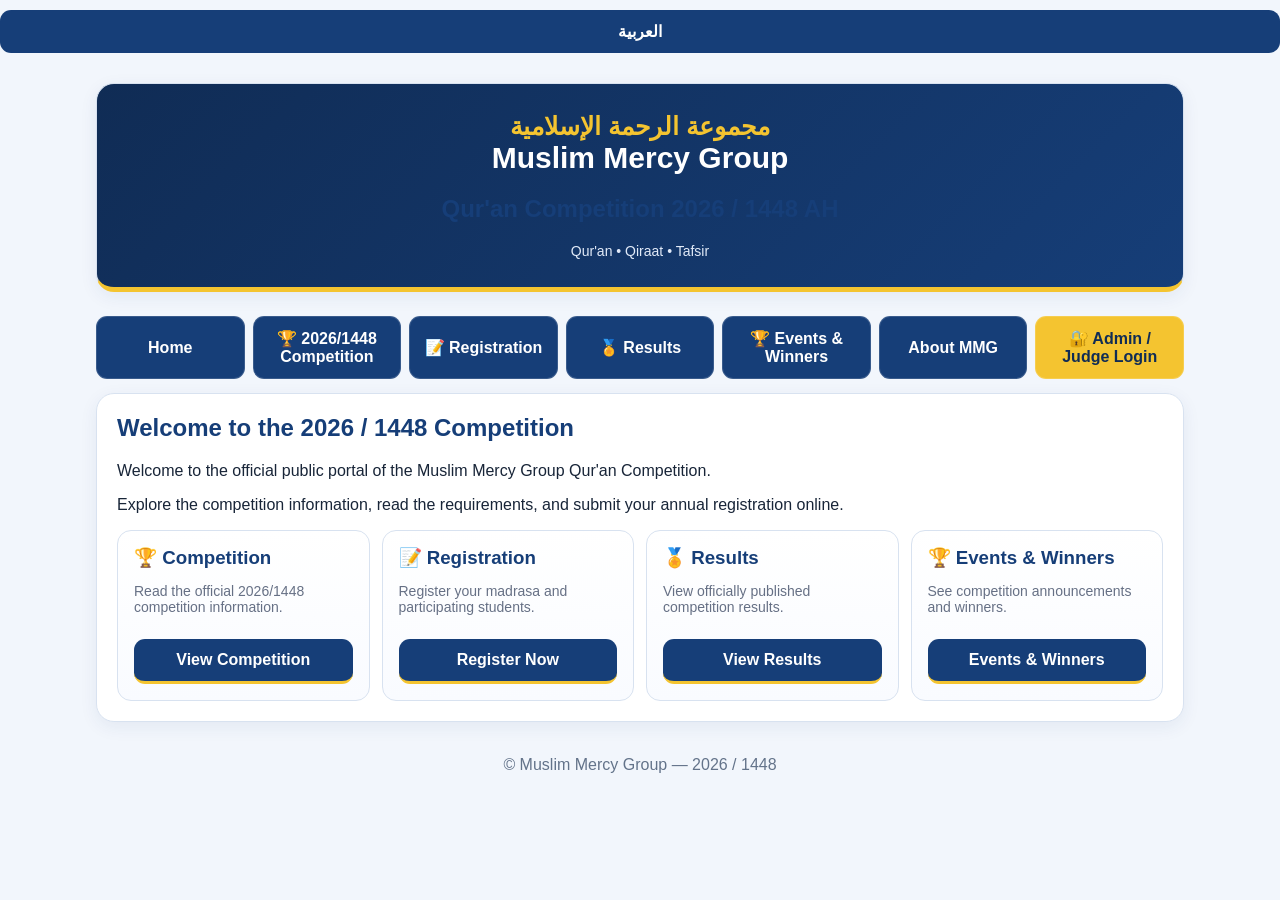
==== commit 6e05bba5: "Update fmt.Println message from 'Hello' to 'Goodbye'" ====
--- a/index.html
+++ b/index.html
@@ -3,7 +3,7 @@
 <head>
 <meta charset="utf-8">
 <meta name="viewport" content="width=device-width,initial-scale=1">
-<title>Muslim Mercy Group — 2026/1448 Qur'an Competition (Test)</title>
+<title>Muslim Mercy Group — 2026/1448 Qur'an Competition</title>
 <script src="https://cdn.jsdelivr.net/npm/@supabase/supabase-js@2"></script>
 <script src="https://unpkg.com/html5-qrcode" defer></script>
 <style>
@@ -154,172 +154,17 @@
 tUuZqMERKSiiyCme96cHN0GnKqoqoZNBp3hVQ5+mpGMYnHJ7/[base64]/ACzxONaLqU0bKhXx0zT1Sy2KGVV0rmSrxwYypZeT5qu7WdrUcZI3EZ5RQIAYCKwCqD9CSG8FCqJdbBEuTU1O58ngyre3lcVFGKIlLCyXUtM98iccGyafp6WRVQt0/[base64]/BMUVLoY1alGtBxkipdGsajQcKqIa1VQqyW1jsKsp2uiXg1TUaJUeq2PnPzXxvT/AIlNG1t6vwzggXytVr7Fh8/[base64]/[base64]
 [base64]//9k=");background-repeat:no-repeat;background-position:center center;background-size:min(68vw,560px);opacity:.055}
 .card{background-color:rgba(255,255,255,.94)}
-#languageToggle{position:fixed;top:10px;right:10px;z-index:100000;width:auto;margin:0;padding:9px 13px;background:var(--mmg-yellow,#f4c430);color:var(--mmg-blue-deep,#102c55);border:1px solid rgba(16,44,85,.15);box-shadow:0 2px 10px #0002}
+#languageToggle{position:fixed;top:10px;right:10px;z-index:100000;width:auto;margin:0;padding:9px 13px;background:var(--mmg-yellow,#f4c430);color:var(--mmg-blue-deep,#102c55);border:2px solid var(--mmg-blue,#163e78);box-shadow:0 2px 10px #0002;font-weight:800;pointer-events:auto}
+#publicShell .card,#adminApp .card,#judgeApp .card{border:1px solid var(--mmg-blue,#163e78)}
+#publicShell button:not(.secondary):not(.section-back),#adminApp button:not(.secondary):not(.section-back),#judgeApp button:not(.secondary):not(.section-back){border:2px solid var(--mmg-yellow,#f4c430)}
+#publicShell .hero button{border-color:var(--mmg-yellow,#f4c430)}
+#publicShell .feature{border:1px solid var(--mmg-yellow,#f4c430)}
 html[dir="rtl"] body{direction:rtl}
 html[dir="rtl"] .row,html[dir="rtl"] .topbar,html[dir="rtl"] .nav{direction:rtl}
 html[dir="rtl"] label,html[dir="rtl"] input,html[dir="rtl"] textarea,html[dir="rtl"] select,html[dir="rtl"] th,html[dir="rtl"] td{text-align:right}
 html[dir="rtl"] .section-back{margin-left:0;margin-right:0}
 
-
-/* =========================================================
-   MMG INTERFACE POLISH — visual-only overrides
-   Preserves existing HTML structure, IDs and JavaScript.
-   ========================================================= */
-:root{
-  --mmg-blue:#174681;
-  --mmg-blue-deep:#0d2c52;
-  --mmg-blue-soft:#edf4ff;
-  --mmg-yellow:#f5c842;
-  --mmg-yellow-soft:#fff8df;
-  --mmg-white:#fff;
-  --mmg-ink:#17263b;
-  --mmg-muted:#68788e;
-  --mmg-border:#dce5f1;
-  --mmg-shadow:0 10px 30px rgba(20,55,100,.075);
-}
-html{scroll-behavior:smooth}
-body{
-  font-family:Inter,ui-sans-serif,system-ui,-apple-system,BlinkMacSystemFont,"Segoe UI",Arial,sans-serif;
-  line-height:1.55;
-  background:linear-gradient(180deg,#edf3fb 0%,#f7f9fd 42%,#f1f5fb 100%);
-  color:var(--mmg-ink);
-}
-.wrap{max-width:1180px;padding:clamp(10px,2.2vw,26px)}
-#languageToggle{top:12px;right:12px;border-radius:999px;padding:10px 16px;font-size:14px;box-shadow:0 8px 22px rgba(13,44,82,.18);border:2px solid rgba(255,255,255,.75)}
-.card{
-  background:rgba(255,255,255,.96);
-  border:1px solid rgba(210,223,241,.95);
-  border-radius:22px;
-  padding:clamp(16px,2.5vw,28px);
-  margin:18px 0;
-  box-shadow:var(--mmg-shadow);
-  transition:box-shadow .18s ease,border-color .18s ease;
-}
-.hero{
-  position:relative;overflow:hidden;
-  padding:clamp(30px,5vw,56px) 22px;
-  border:1px solid rgba(255,255,255,.16);
-  border-bottom:6px solid var(--mmg-yellow);
-  border-radius:26px;
-  background:radial-gradient(ellipse at 15% 0%,rgba(255,255,255,.15),transparent 42%),linear-gradient(135deg,#0b2547 0%,#174681 56%,#2361a2 100%);
-  box-shadow:0 18px 42px rgba(13,44,82,.2);
-}
-.hero:after{content:"";position:absolute;width:230px;height:230px;border:1px solid rgba(255,255,255,.13);border-radius:50%;right:-75px;bottom:-145px;box-shadow:0 0 0 24px rgba(255,255,255,.035),0 0 0 50px rgba(255,255,255,.025);pointer-events:none}
-.hero .arabic{font-size:clamp(23px,4vw,34px);letter-spacing:.02em;margin-bottom:8px;text-shadow:0 2px 14px rgba(0,0,0,.15)}
-.hero h1{font-size:clamp(27px,4.8vw,42px);letter-spacing:-.035em;line-height:1.12;margin:8px 0 10px;color:#fff}
-.hero h2{font-size:clamp(16px,2.6vw,22px);font-weight:650;color:#f8fbff;margin:0 0 12px}
-.hero .muted{font-size:14px;letter-spacing:.08em;text-transform:uppercase;color:#dce9fb}
-h1,h2,h3{letter-spacing:-.018em;line-height:1.25}
-h2{font-size:clamp(21px,3vw,27px);margin-bottom:12px}
-h3{font-size:18px}
-p{line-height:1.7}
-.muted{color:var(--mmg-muted);line-height:1.6}
-.nav{gap:9px;margin:16px 0 22px;padding:9px;background:rgba(255,255,255,.82);border:1px solid var(--mmg-border);border-radius:17px;box-shadow:0 5px 18px rgba(20,55,100,.05)}
-.nav button{flex:1 1 145px;min-height:46px;margin:0;border-radius:11px;padding:12px 14px;font-size:14px}
-button{
-  min-height:44px;
-  border-radius:12px;
-  padding:12px 16px;
-  font-weight:750;
-  letter-spacing:.005em;
-  box-shadow:0 3px 8px rgba(13,44,82,.08);
-  transition:transform .16s ease,box-shadow .16s ease,background .16s ease;
-}
-button:hover:not(:disabled){transform:translateY(-1px);box-shadow:0 7px 16px rgba(13,44,82,.14)}
-button:active:not(:disabled){transform:translateY(0)}
-button:focus-visible{outline:3px solid rgba(245,200,66,.8);outline-offset:3px}
-button.secondary,.section-back{background:#edf3fc;color:var(--mmg-blue-deep);border:1px solid #d0def1;box-shadow:none}
-button.danger,button.remove,button.table-action.remove-final{background:#b42318;color:white}
-.grid{gap:14px}
-.feature{border:1px solid var(--mmg-border);border-radius:17px;padding:19px;background:linear-gradient(150deg,#fff 0%,#f8fbff 100%);box-shadow:0 4px 14px rgba(20,55,100,.035)}
-.feature h3{color:var(--mmg-blue);margin-bottom:8px}
-.feature button{margin-top:8px}
-#public-home .feature{display:flex;flex-direction:column;align-items:flex-start;min-height:205px}
-#public-home .feature button{margin-top:auto;width:100%}
-input,textarea,select{border:1px solid #cdd9e9;border-radius:11px;background:#fff;color:var(--mmg-ink);box-shadow:inset 0 1px 2px rgba(13,44,82,.025);transition:border-color .15s ease,box-shadow .15s ease}
-input,select{min-height:46px}
-textarea{line-height:1.6}
-input:focus,textarea:focus,select:focus{outline:none;border-color:#4c7fc0;box-shadow:0 0 0 4px rgba(38,99,168,.12)}
-label{color:#31445f;font-size:13px;letter-spacing:.01em;margin-top:13px}
-.status{border-radius:12px;padding:13px 15px;background:#edf4ff;border:1px solid #d7e5fa;border-left:4px solid #79a4dc;color:#23436e;line-height:1.55}
-.success{background:#eaf8f0;border-color:#ccebd9;border-left-color:#31a36c;color:#17603a}
-.error{background:#fff0ef;border-color:#f8d4d0;border-left-color:#d92d20;color:#9f241b}
-.pill{padding:6px 10px;border:1px solid #d5e2f4;border-radius:999px;background:#edf4ff;color:#1b4b82}
-.student-card{border:1px solid var(--mmg-border);border-radius:17px;padding:17px;background:#fbfdff}
-.question-title{color:var(--mmg-blue-deep);line-height:1.35}
-.sub-item{border:1px solid var(--mmg-border);border-radius:13px;background:#fff;transition:background .15s ease,border-color .15s ease}
-.sub-item:hover{border-color:#8baedb;background:#f7faff}
-.sub-item.active{border:2px solid var(--mmg-blue);background:var(--mmg-blue-soft);box-shadow:inset 0 0 0 1px var(--mmg-yellow)}
-.category-button{min-height:112px;text-align:left;border-radius:17px;background:linear-gradient(145deg,#fff,#f7faff);padding:18px;border:1px solid var(--mmg-border);box-shadow:0 5px 15px rgba(20,55,100,.05)}
-.category-button:hover{border-color:#8aadd9;background:#f4f8ff}
-.category-button .category-count{color:var(--mmg-blue);font-size:26px}
-#publicResultCategories button,#adminResultsCategories button{min-height:74px;border-radius:15px;border:1px solid #d6e2f2;box-shadow:0 4px 12px rgba(20,55,100,.055)}
-#publicResultStages button,#adminResultsStages button{min-height:58px;background:#fff;color:var(--mmg-blue);border:1px solid #cbdcf2;box-shadow:none}
-#publicResultStages button:hover,#adminResultsStages button:hover{background:var(--mmg-yellow-soft);border-color:var(--mmg-yellow)}
-#publicResultsBack button{margin-top:0}
-.table-wrap{border:1px solid var(--mmg-border);border-radius:14px;max-width:100%}
-table{border-collapse:separate;border-spacing:0;overflow:hidden;border-radius:12px;font-size:14px}
-th{background:#eaf1fb;color:#163e78;font-weight:800;white-space:nowrap}
-th,td{padding:12px 14px;border-bottom:1px solid #e3eaf4}
-tr:last-child td{border-bottom:0}
-tbody tr:nth-child(even){background:#f8fbff}
-tbody tr:hover{background:#fff8df}
-.topbar{gap:14px}
-.topbar h1{margin-bottom:4px;color:var(--mmg-blue-deep)}
-.score-grid,.score-summary{gap:13px}
-.score-summary .feature{background:linear-gradient(145deg,#f7faff,#fff)}
-.big{font-size:clamp(27px,4vw,36px);color:var(--mmg-blue);font-variant-numeric:tabular-nums}
-.progress{height:9px;background:#e3ebf6}.progress-bar{background:linear-gradient(90deg,#f5c842,#f9dc7b);border-radius:99px}
-.quran-page{border:1px solid #d6e0ee;border-radius:14px;box-shadow:0 5px 18px rgba(13,44,82,.08)}
-#reader{border-radius:14px;overflow:hidden}
-.footer{padding:26px 12px 14px;font-size:13px;letter-spacing:.025em;color:#718198}
-.section-back{border-radius:12px}
-#loginShell{max-width:570px;margin:clamp(24px,7vh,70px) auto}
-#loginShell .card{padding:clamp(22px,4vw,36px)}
-#loginShell h1{color:var(--mmg-blue);font-size:clamp(25px,4vw,34px)}
-#loginShell button[onclick="login()"]{width:100%;margin-top:18px}
-#judgeApp>.card:first-child,#adminApp>.card:first-child{background:linear-gradient(135deg,#fff,#f4f8ff)}
-#adminApp>.nav{position:sticky;top:8px;z-index:50;backdrop-filter:blur(12px)}
-#adminApp>.nav button{min-width:120px}
-#adminResultsActions button{min-height:50px}
-.photo-lightbox{backdrop-filter:blur(5px)}
-@media(max-width:700px){
-  .wrap{padding:9px}
-  .card{border-radius:17px;margin:12px 0;padding:16px}
-  .hero{border-radius:20px;padding:34px 15px 30px}
-  .nav{padding:7px;gap:7px;border-radius:14px}
-  .nav button{flex:1 1 42%;min-width:0;font-size:13px;padding:11px 8px}
-  .grid{grid-template-columns:repeat(auto-fit,minmax(min(100%,190px),1fr));gap:10px}
-  #public-home .feature{min-height:0}
-  .feature{padding:15px}
-  .row{gap:7px}
-  .field{min-width:min(100%,150px)}
-  .topbar{align-items:flex-start}
-  .topbar>button{flex-shrink:0}
-  .score-grid,.score-summary{gap:8px}
-  th,td{padding:9px 10px;font-size:13px}
-  .table-action{min-width:0;width:100%}
-}
-@media(max-width:420px){
-  #languageToggle{top:7px;right:7px;padding:8px 12px;font-size:12px}
-  .hero{padding-top:42px}
-  .name-fields{gap:5px}
-  .name-fields label{font-size:10px}
-  .name-fields input{padding:9px 5px;font-size:13px}
-  .score-grid,.score-summary{grid-template-columns:1fr 1fr}
-  #publicResultCategories button,#adminResultsCategories button{min-height:62px;padding:10px}
-}
-@media(prefers-reduced-motion:reduce){html{scroll-behavior:auto}*,*::before,*::after{transition:none!important;animation:none!important}}
-@media print{body{background:#fff}.hero{box-shadow:none}}
-
-
-/* Admin navigation: one menu only, with yellow button outlines. */
-#adminApp > .admin-nav button{border:2px solid var(--mmg-yellow,#f5c842)!important;box-shadow:0 2px 7px rgba(13,44,82,.08)}
-#adminApp > .admin-nav button:hover{border-color:#e5b82e!important;box-shadow:0 0 0 2px rgba(245,200,66,.18)}
-.add-student-plus{color:var(--mmg-yellow,#f5c842)!important;font-weight:900;font-size:1.18em;display:inline-block;margin-right:4px;text-shadow:0 0 1px rgba(13,44,82,.25)}
-
 </style>
-  <link rel="stylesheet" href="style.css">
 </head>
 <body>
 <button id="languageToggle" type="button" onclick="toggleMMGLanguage()">العربية</button>
@@ -329,7 +174,7 @@
   <div class="card hero">
     <div class="arabic">مجموعة الرحمة الإسلامية</div>
     <h1>Muslim Mercy Group</h1>
-    <h2 class="competition-subtitle">Holy Quran Competition</h2>
+    <h2>Qur'an Competition 2026 / 1448 AH</h2>
     <div class="muted">Qur'an • Qiraat • Tafsir</div>
   </div>
 
@@ -338,6 +183,7 @@
     <button onclick="showPublic('competition')">🏆 2026/1448 Competition</button>
     <button onclick="showPublic('registration')">📝 Registration</button>
     <button onclick="showPublic('results')">🏅 Results</button>
+    <button onclick="showPublic('events-winners')">🏆 Events &amp; Winners</button>
     <button onclick="showPublic('about')">About MMG</button>
     <button onclick="showLogin()">🔐 Admin / Judge Login</button>
   </div>
@@ -350,7 +196,8 @@
       <div class="grid">
         <div class="feature"><h3>🏆 Competition</h3><p class="muted">Read the official 2026/1448 competition information.</p><button onclick="showPublic('competition')">View Competition</button></div>
         <div class="feature"><h3>📝 Registration</h3><p class="muted">Register your madrasa and participating students.</p><button onclick="showPublic('registration')">Register Now</button></div>
-        <div class="feature"><h3>🏅 Results & Winners</h3><p class="muted">View published events and winners history.</p><button onclick="showPublic('results')">View Results</button></div>
+        <div class="feature"><h3>🏅 Results</h3><p class="muted">View officially published competition results.</p><button onclick="showPublic('results')">View Results</button></div>
+        <div class="feature"><h3>🏆 Events &amp; Winners</h3><p class="muted">See competition announcements and winners.</p><button onclick="showPublic('events-winners')">Events &amp; Winners</button></div>
       </div>
     </div>
   </section>
@@ -399,7 +246,7 @@
       <button type="button" onclick="openPublicResultsCategory('10 Juz')">10 Juz</button>
       <button type="button" onclick="openPublicResultsCategory('20 Juz')">20 Juz</button>
       <button type="button" onclick="openPublicResultsCategory('30 Juz')">30 Juz</button>
-      <button type="button" onclick="openPublicResultsCategory(\"Qiraat (As'hab Attawassut)\")">Qiraat</button>
+      <button type="button" onclick="openPublicResultsCategory(&quot;Qiraat (As'hab Attawassut)&quot;)">Qiraat</button>
       <button type="button" onclick="openPublicResultsCategory('Tafsir')">Tafsir</button>
     </div>
     <div id="publicResultStages" class="grid hidden" style="margin-top:14px">
@@ -411,6 +258,13 @@
     <div id="publicResultsMsg" class="status hidden"></div>
   </div>
 </section>
+  <section id="public-events-winners" class="public-page hidden section-screen">
+    <div class="card"><h2>🏆 Events &amp; Winners</h2><p class="muted">Competition announcements, event updates and winners will be displayed here.</p></div>
+    <div class="grid">
+      <div class="card"><h2>📅 Competition Events</h2><p>Official event dates, announcements and updates from Muslim Mercy Group.</p><div id="publicEventsContent" class="status">No event announcements have been published yet.</div></div>
+      <div class="card"><h2>🥇 Winners</h2><p>Recognising the outstanding participants in each competition category.</p><div id="publicWinnersContent" class="status">Winners will appear here when officially announced.</div><button type="button" onclick="showPublic('results')">View Published Results</button></div>
+    </div>
+  </section>
   <section id="public-about" class="public-page hidden"><div class="card"><h2>About Muslim Mercy Group</h2><p>The Muslim Mercy Group Qur'an Competition is intended to encourage Qur'an memorisation, recitation, Qiraat and understanding through Tafsir.</p><p class="muted">More official information can be published through the competition information manager.</p></div></section>
   <section id="public-contact" class="public-page hidden"><div class="card"><h2>Contact</h2><p>For registration and competition enquiries, please use the official MMG contact information provided by the organisers.</p><div id="publicContactInfo" class="status">Contact information will appear here when published.</div></div></section>
 </div>
@@ -454,7 +308,7 @@
 
 <div id="adminApp" class="hidden">
   <div class="card topbar"><div><h1>Admin Panel</h1><div id="adminName" class="muted">Administrator</div></div><button style="width:auto" class="secondary" onclick="logout()">Log out</button></div>
-  <div class="nav admin-nav"><button onclick="showAdmin('scores')">Scores</button><button onclick="showAdmin('results')">Results</button><button onclick="showAdmin('registrations')">Registrations</button><button onclick="showAdmin('add-student')"><span class="add-student-plus">＋</span> Add Student</button><button onclick="showAdmin('judges')">Judges</button><button onclick="showAdmin('competition')">Competition Information</button></div>
+  <div class="nav"><button onclick="showAdmin('scores')">Scores</button><button onclick="showAdmin('results')">Results</button><button onclick="showAdmin('registrations')">Registrations</button><button onclick="showAdmin('add-student')">➕ Add Student</button><button onclick="showAdmin('judges')">Judges</button><button onclick="showAdmin('competition')">Competition Information</button></div>
 
   <section id="admin-scores" class="admin-page">
     <div class="card"><h2>Admin — Score Entry</h2><p class="muted">Only Admin enters the four judges' scores. Judges cannot enter or view scores.</p><label>Student ID or Student Name</label><input id="adminStudentId" placeholder="Enter MMG/26/001 or a student name" autocomplete="off"><button onclick="adminLoadStudent()">Search Student</button><div id="adminStudentMsg" class="status hidden"></div><div id="adminStudentCard" class="feature hidden"></div></div>
@@ -470,7 +324,7 @@
         <button type="button" onclick="openAdminResultsCategory('10 Juz')">10 Juz</button>
         <button type="button" onclick="openAdminResultsCategory('20 Juz')">20 Juz</button>
         <button type="button" onclick="openAdminResultsCategory('30 Juz')">30 Juz</button>
-        <button type="button" onclick="openAdminResultsCategory(\"Qiraat (As'hab Attawassut)\")">Qiraat</button>
+        <button type="button" onclick="openAdminResultsCategory(&quot;Qiraat (As'hab Attawassut)&quot;)">Qiraat</button>
         <button type="button" onclick="openAdminResultsCategory('Tafsir')">Tafsir</button>
       </div>
       <div id="adminResultsStages" class="grid hidden" style="margin-top:14px">
@@ -597,7 +451,7 @@
   let dashboard=$('adminDashboard');
   if(!dashboard){
     dashboard=document.createElement('div');dashboard.id='adminDashboard';dashboard.className='card hidden';
-    dashboard.innerHTML=`<h2>Admin Dashboard</h2><p class="muted">Choose a section from the buttons above. Each section opens full-page.</p>`;
+    dashboard.innerHTML=`<h2>Admin Dashboard</h2><p class="muted">Choose a section. It will open full-page.</p><div class="grid"><button type="button" onclick="showAdmin('scores')">Scores</button><button type="button" onclick="showAdmin('results')">Results</button><button type="button" onclick="showAdmin('registrations')">Registrations</button><button type="button" onclick="showAdmin('add-student')">➕ Add Student</button><button type="button" onclick="showAdmin('judges')">Judges</button><button type="button" onclick="showAdmin('competition')">Competition Information</button></div>`;
     const nav=app.querySelector(':scope > .nav');nav.insertAdjacentElement('afterend',dashboard);
   }
   // Keep the existing Add Student form and its IDs/functions, but give it its own full-page section.
@@ -1469,7 +1323,7 @@
     if(!stageStudents.length){box.innerHTML='<div class="empty-table">No students found for this category and stage.</div>';return;}
     const codes=stageStudents.map(st=>st.student_code).filter(Boolean);
     const {data:scores,error:scoreError}=await sb.from('scores')
-      .select('student_id,judge_id,score,question_id,scored_at').in('student_id',codes).order('scored_at',{ascending:false});
+      .select('student_id,judge_id,score,question_id,created_at').in('student_id',codes).order('created_at',{ascending:false});
     if(scoreError)throw scoreError;
     const {data:judges,error:judgeError}=await sb.from('judges').select('id,judge_number,name');
     if(judgeError)throw judgeError;
@@ -1718,61 +1572,66 @@
 "Judge Comment":"تعليق الحكم",
 "Enter score":"أدخل الدرجة",
 "Score must be between 0 and 100.":"يجب أن تكون الدرجة بين ٠ و١٠٠.",
-"An error occurred.":"حدث خطأ."
+"An error occurred.":"حدث خطأ.",
+"🏆 Events & Winners":"🏆 الفعاليات والفائزون","Events & Winners":"الفعاليات والفائزون","Competition Events":"فعاليات المسابقة","Winners":"الفائزون","Competition announcements, event updates and winners will be displayed here.":"ستُعرض هنا إعلانات المسابقة وتحديثات الفعاليات والفائزون.","Official event dates, announcements and updates from Muslim Mercy Group.":"مواعيد الفعاليات الرسمية والإعلانات والتحديثات من مجموعة الرحمة الإسلامية.","No event announcements have been published yet.":"لم تُنشر أي إعلانات عن الفعاليات حتى الآن.","Recognising the outstanding participants in each competition category.":"تكريم المشاركين المتميزين في كل فئة من فئات المسابقة.","Winners will appear here when officially announced.":"سيظهر الفائزون هنا عند الإعلان عنهم رسمياً.","View Published Results":"عرض النتائج المنشورة","About Muslim Mercy Group":"عن مجموعة الرحمة الإسلامية","The Muslim Mercy Group Qur'an Competition is intended to encourage Qur'an memorisation, recitation, Qiraat and understanding through Tafsir.":"تهدف مسابقة القرآن الكريم لمجموعة الرحمة الإسلامية إلى تشجيع حفظ القرآن الكريم وتلاوته والقراءات وفهمه من خلال التفسير.","More official information can be published through the competition information manager.":"يمكن نشر المزيد من المعلومات الرسمية من خلال إدارة معلومات المسابقة.","Official results published by Muslim Mercy Group.":"النتائج الرسمية المنشورة من مجموعة الرحمة الإسلامية.","Choose a category and stage first.":"يرجى اختيار الفئة والمرحلة أولاً.","No results to display yet.":"لا توجد نتائج لعرضها حالياً.","View Competition":"عرض المسابقة","Register Now":"سجّل الآن","Read the official 2026/1448 competition information.":"اقرأ المعلومات الرسمية لمسابقة ٢٠٢٦/١٤٤٨.","Register your madrasa and participating students.":"سجّل مدرستك والطلاب المشاركين.","View officially published competition results.":"عرض نتائج المسابقة المنشورة رسمياً.","See competition announcements and winners.":"اطّلع على إعلانات المسابقة والفائزين.","About":"حول","Back":"رجوع","Save":"حفظ","Cancel":"إلغاء","Remove":"إزالة","Confirm":"تأكيد","Loa
+ding":"جارٍ التحميل","Select":"اختر","Search":"بحث","Update":"تحديث","Submit":"إرسال","Category":"الفئة","Stage":"المرحلة","Status":"الحالة","Date":"التاريخ","Name":"الاسم","Full Name":"الاسم الكامل","Student":"الطالب","Students":"الطلاب","Question":"السؤال","Instructions":"التعليمات","Published":"منشور","Draft":"مسودة","Competition":"المسابقة","Information":"المعلومات","Announcements":"الإعلانات","Prizes":"الجوائز","Rules":"الشروط","FAQ":"الأسئلة الشائعة","No data available":"لا توجد بيانات متاحة","Contact information will appear here when published.":"ستظهر معلومات الاتصال هنا عند نشرها."
 };
 let mmgLanguage = "en";
-let mmgOriginalTextNodes = [];
+const MMG_TRANSLATION_KEYS = Object.keys(MMG_TRANSLATIONS).sort((a,b)=>b.length-a.length);
+const MMG_REVERSE_TRANSLATIONS = Object.fromEntries(Object.entries(MMG_TRANSLATIONS).map(([en,ar])=>[ar,en]));
 function toggleMMGLanguage(){
   mmgLanguage = mmgLanguage === "en" ? "ar" : "en";
-  const root = document.documentElement;
-  root.lang = mmgLanguage;
-  root.dir = mmgLanguage === "ar" ? "rtl" : "ltr";
+  document.documentElement.lang = mmgLanguage;
+  document.documentElement.dir = mmgLanguage === "ar" ? "rtl" : "ltr";
   const button = document.getElementById("languageToggle");
-  button.textContent = mmgLanguage === "ar" ? "English" : "العربية";
-  button.setAttribute("aria-label", mmgLanguage === "ar" ? "Switch to English" : "التبديل إلى العربية");
-  applyMMGTranslations();
-}
-function applyMMGTranslations(){
-  const reverse = {};
-  Object.entries(MMG_TRANSLATIONS).forEach(([en,ar])=>reverse[ar]=en);
-  const walker = document.createTreeWalker(document.body, NodeFilter.SHOW_TEXT);
+  if(button){
+    button.textContent = mmgLanguage === "ar" ? "English" : "العربية";
+    button.setAttribute("aria-label", mmgLanguage === "ar" ? "Switch to English" : "التبديل إلى العربية");
+  }
+  applyMMGTranslations(document.body);
+}
+function translateMMGTextNode(node){
+  if(!node || node.nodeType !== Node.TEXT_NODE) return;
+  if(!Object.prototype.hasOwnProperty.call(node,"__mmgOriginalText")) node.__mmgOriginalText = node.nodeValue;
+  const original = node.__mmgOriginalText;
+  const trimmed = original.trim();
+  if(!trimmed) return;
+  const dictionary = mmgLanguage === "ar" ? MMG_TRANSLATIONS : MMG_REVERSE_TRANSLATIONS;
+  let translated = original;
+  if(dictionary[trimmed]) translated = original.replace(trimmed,dictionary[trimmed]);
+  else {
+    for(const key of MMG_TRANSLATION_KEYS){
+      if(key.length>1 && translated.includes(key)) translated = translated.split(key).join(dictionary[key] || key);
+    }
+  }
+  if(node.nodeValue !== translated) node.nodeValue = translated;
+}
+function applyMMGTranslations(root=document.body){
+  if(!root) return;
+  const walker = document.createTreeWalker(root,NodeFilter.SHOW_TEXT);
   let node;
-  while((node=walker.nextNode())){
-    if(!node.__mmgOriginalText) node.__mmgOriginalText = node.nodeValue;
-    const original = node.__mmgOriginalText;
-    const trimmed = original.trim();
-    if(!trimmed) continue;
-    let translated = original;
-    if(mmgLanguage === "ar"){
-      if(MMG_TRANSLATIONS[trimmed]) translated = original.replace(trimmed, MMG_TRANSLATIONS[trimmed]);
-      else { for(const key of Object.keys(MMG_TRANSLATIONS).sort((a,b)=>b.length-a.length)){if(key.length>2&&trimmed.includes(key)){translated=original.replace(key,MMG_TRANSLATIONS[key]);break;}} }
-    } else {
-      const english = reverse[trimmed];
-      if(english) translated = original.replace(trimmed, english);
-      else { for(const key of Object.keys(reverse).sort((a,b)=>b.length-a.length)){if(key.length>2&&trimmed.includes(key)){translated=original.replace(key,reverse[key]);break;}} }
+  while((node=walker.nextNode())) translateMMGTextNode(node);
+  const elements = [];
+  if(root.nodeType===Node.ELEMENT_NODE) elements.push(root);
+  if(root.querySelectorAll) elements.push(...root.querySelectorAll('input[placeholder],textarea[placeholder],[aria-label],[title],input[type=button],input[type=submit]'));
+  for(const el of elements){
+    if(el.matches && el.matches('input[placeholder],textarea[placeholder]')){
+      if(!el.dataset.mmgPlaceholderEn) el.dataset.mmgPlaceholderEn=el.placeholder;
+      const en=el.dataset.mmgPlaceholderEn;
+      el.placeholder = mmgLanguage==='ar' ? (MMG_TRANSLATIONS[en]||en) : en;
     }
-    if(node.nodeValue !== translated) if(node.nodeValue !== translated) node.nodeValue = translated;
-  }
-  document.querySelectorAll("input[placeholder],textarea[placeholder]").forEach(el=>{
-    if(!el.dataset.mmgPlaceholderEn) el.dataset.mmgPlaceholderEn = el.placeholder;
-    const en = el.dataset.mmgPlaceholderEn;
-    if(mmgLanguage === "ar"){
-      el.placeholder = MMG_TRANSLATIONS[en] || en;
-    } else {
-      const reversePlaceholder = reverse[el.placeholder];
-      el.placeholder = reversePlaceholder || en;
+    for(const attr of ['aria-label','title']) if(el.hasAttribute && el.hasAttribute(attr)){
+      const dataKey='mmg'+attr.replace(/-/g,'').replace(/^./,c=>c.toUpperCase())+'En';
+      if(!el.dataset[dataKey]) el.dataset[dataKey]=el.getAttribute(attr);
+      const en=el.dataset[dataKey];
+      el.setAttribute(attr,mmgLanguage==='ar'?(MMG_TRANSLATIONS[en]||en):en);
     }
-  });
-  document.querySelectorAll("[aria-label], [title]").forEach(el=>{
-    ["aria-label","title"].forEach(attr=>{if(!el.hasAttribute(attr))return;const k="mmg"+attr.replace(/-/g,'').replace(/^./,c=>c.toUpperCase())+"En";if(!el.dataset[k])el.dataset[k]=el.getAttribute(attr);const en=el.dataset[k];el.setAttribute(attr,mmgLanguage==="ar"?(MMG_TRANSLATIONS[en]||en):en);});
-  });
-  document.querySelectorAll("input[type=button],input[type=submit]").forEach(el=>{
-    if(!el.dataset.mmgValueEn) el.dataset.mmgValueEn=el.value;
-    el.value = mmgLanguage==="ar" ? (MMG_TRANSLATIONS[el.dataset.mmgValueEn]||el.dataset.mmgValueEn) : (reverse[el.value]||el.dataset.mmgValueEn);
-  });
-}
-
-
+    if(el.matches && el.matches('input[type=button],input[type=submit]')){
+      if(!el.dataset.mmgValueEn) el.dataset.mmgValueEn=el.value;
+      el.value=mmgLanguage==='ar'?(MMG_TRANSLATIONS[el.dataset.mmgValueEn]||el.dataset.mmgValueEn):(MMG_REVERSE_TRANSLATIONS[el.value]||el.dataset.mmgValueEn);
+    }
+  }
+}
 
 
 function installScoreRangeValidation(){
@@ -1796,23 +1655,21 @@
 setTimeout(installScoreRangeValidation,0);
 
 
-// Translate newly rendered Supabase/UI content when Arabic is active.
-// Observe childList only (not characterData), so translation does not trigger itself repeatedly.
+// Translate only newly inserted content while Arabic is active; avoid rescanning the entire app.
 if (!window.__mmgArabicObserver) {
   window.__mmgArabicObserver = new MutationObserver((records) => {
     if (mmgLanguage !== "ar") return;
-    const added = records.some(record => record.addedNodes && record.addedNodes.length);
-    if (added && !window.__mmgArabicTranslateQueued) {
-      window.__mmgArabicTranslateQueued = true;
-      Promise.resolve().then(() => {
-        window.__mmgArabicTranslateQueued = false;
-        if (mmgLanguage === "ar") applyMMGTranslations();
-      });
+    for (const record of records) {
+      for (const added of record.addedNodes) {
+        if (added.nodeType === Node.ELEMENT_NODE) applyMMGTranslations(added);
+        else if (added.nodeType === Node.TEXT_NODE) translateMMGTextNode(added);
+      }
     }
   });
   window.__mmgArabicObserver.observe(document.body, { childList: true, subtree: true });
 }
 
+
 </script>
 </body>
 </html>
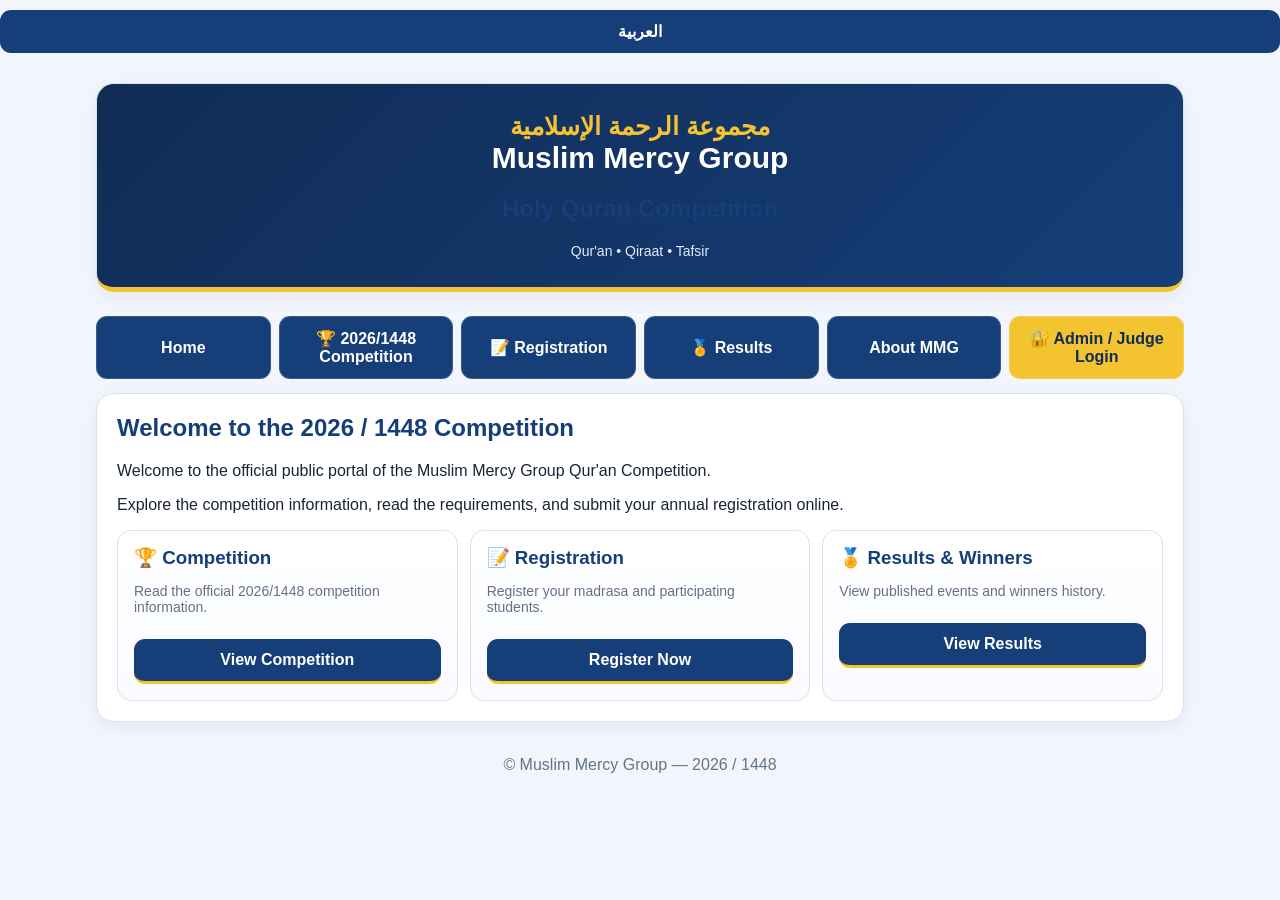
==== commit 8af4e525: "Update print statement from 'Hello' to 'Goodbye'" ====
--- a/index.html
+++ b/index.html
@@ -3,7 +3,7 @@
 <head>
 <meta charset="utf-8">
 <meta name="viewport" content="width=device-width,initial-scale=1">
-<title>Muslim Mercy Group — 2026/1448 Qur'an Competition</title>
+<title>Muslim Mercy Group — 2026/1448 Qur'an Competition (Test)</title>
 <script src="https://cdn.jsdelivr.net/npm/@supabase/supabase-js@2"></script>
 <script src="https://unpkg.com/html5-qrcode" defer></script>
 <style>
@@ -154,17 +154,172 @@
 tUuZqMERKSiiyCme96cHN0GnKqoqoZNBp3hVQ5+mpGMYnHJ7/[base64]/ACzxONaLqU0bKhXx0zT1Sy2KGVV0rmSrxwYypZeT5qu7WdrUcZI3EZ5RQIAYCKwCqD9CSG8FCqJdbBEuTU1O58ngyre3lcVFGKIlLCyXUtM98iccGyafp6WRVQt0/[base64]/BMUVLoY1alGtBxkipdGsajQcKqIa1VQqyW1jsKsp2uiXg1TUaJUeq2PnPzXxvT/AIlNG1t6vwzggXytVr7Fh8/[base64]/[base64]
 [base64]//9k=");background-repeat:no-repeat;background-position:center center;background-size:min(68vw,560px);opacity:.055}
 .card{background-color:rgba(255,255,255,.94)}
-#languageToggle{position:fixed;top:10px;right:10px;z-index:100000;width:auto;margin:0;padding:9px 13px;background:var(--mmg-yellow,#f4c430);color:var(--mmg-blue-deep,#102c55);border:2px solid var(--mmg-blue,#163e78);box-shadow:0 2px 10px #0002;font-weight:800;pointer-events:auto}
-#publicShell .card,#adminApp .card,#judgeApp .card{border:1px solid var(--mmg-blue,#163e78)}
-#publicShell button:not(.secondary):not(.section-back),#adminApp button:not(.secondary):not(.section-back),#judgeApp button:not(.secondary):not(.section-back){border:2px solid var(--mmg-yellow,#f4c430)}
-#publicShell .hero button{border-color:var(--mmg-yellow,#f4c430)}
-#publicShell .feature{border:1px solid var(--mmg-yellow,#f4c430)}
+#languageToggle{position:fixed;top:10px;right:10px;z-index:100000;width:auto;margin:0;padding:9px 13px;background:var(--mmg-yellow,#f4c430);color:var(--mmg-blue-deep,#102c55);border:1px solid rgba(16,44,85,.15);box-shadow:0 2px 10px #0002}
 html[dir="rtl"] body{direction:rtl}
 html[dir="rtl"] .row,html[dir="rtl"] .topbar,html[dir="rtl"] .nav{direction:rtl}
 html[dir="rtl"] label,html[dir="rtl"] input,html[dir="rtl"] textarea,html[dir="rtl"] select,html[dir="rtl"] th,html[dir="rtl"] td{text-align:right}
 html[dir="rtl"] .section-back{margin-left:0;margin-right:0}
 
+
+/* =========================================================
+   MMG INTERFACE POLISH — visual-only overrides
+   Preserves existing HTML structure, IDs and JavaScript.
+   ========================================================= */
+:root{
+  --mmg-blue:#174681;
+  --mmg-blue-deep:#0d2c52;
+  --mmg-blue-soft:#edf4ff;
+  --mmg-yellow:#f5c842;
+  --mmg-yellow-soft:#fff8df;
+  --mmg-white:#fff;
+  --mmg-ink:#17263b;
+  --mmg-muted:#68788e;
+  --mmg-border:#dce5f1;
+  --mmg-shadow:0 10px 30px rgba(20,55,100,.075);
+}
+html{scroll-behavior:smooth}
+body{
+  font-family:Inter,ui-sans-serif,system-ui,-apple-system,BlinkMacSystemFont,"Segoe UI",Arial,sans-serif;
+  line-height:1.55;
+  background:linear-gradient(180deg,#edf3fb 0%,#f7f9fd 42%,#f1f5fb 100%);
+  color:var(--mmg-ink);
+}
+.wrap{max-width:1180px;padding:clamp(10px,2.2vw,26px)}
+#languageToggle{top:12px;right:12px;border-radius:999px;padding:10px 16px;font-size:14px;box-shadow:0 8px 22px rgba(13,44,82,.18);border:2px solid rgba(255,255,255,.75)}
+.card{
+  background:rgba(255,255,255,.96);
+  border:1px solid rgba(210,223,241,.95);
+  border-radius:22px;
+  padding:clamp(16px,2.5vw,28px);
+  margin:18px 0;
+  box-shadow:var(--mmg-shadow);
+  transition:box-shadow .18s ease,border-color .18s ease;
+}
+.hero{
+  position:relative;overflow:hidden;
+  padding:clamp(30px,5vw,56px) 22px;
+  border:1px solid rgba(255,255,255,.16);
+  border-bottom:6px solid var(--mmg-yellow);
+  border-radius:26px;
+  background:radial-gradient(ellipse at 15% 0%,rgba(255,255,255,.15),transparent 42%),linear-gradient(135deg,#0b2547 0%,#174681 56%,#2361a2 100%);
+  box-shadow:0 18px 42px rgba(13,44,82,.2);
+}
+.hero:after{content:"";position:absolute;width:230px;height:230px;border:1px solid rgba(255,255,255,.13);border-radius:50%;right:-75px;bottom:-145px;box-shadow:0 0 0 24px rgba(255,255,255,.035),0 0 0 50px rgba(255,255,255,.025);pointer-events:none}
+.hero .arabic{font-size:clamp(23px,4vw,34px);letter-spacing:.02em;margin-bottom:8px;text-shadow:0 2px 14px rgba(0,0,0,.15)}
+.hero h1{font-size:clamp(27px,4.8vw,42px);letter-spacing:-.035em;line-height:1.12;margin:8px 0 10px;color:#fff}
+.hero h2{font-size:clamp(16px,2.6vw,22px);font-weight:650;color:#f8fbff;margin:0 0 12px}
+.hero .muted{font-size:14px;letter-spacing:.08em;text-transform:uppercase;color:#dce9fb}
+h1,h2,h3{letter-spacing:-.018em;line-height:1.25}
+h2{font-size:clamp(21px,3vw,27px);margin-bottom:12px}
+h3{font-size:18px}
+p{line-height:1.7}
+.muted{color:var(--mmg-muted);line-height:1.6}
+.nav{gap:9px;margin:16px 0 22px;padding:9px;background:rgba(255,255,255,.82);border:1px solid var(--mmg-border);border-radius:17px;box-shadow:0 5px 18px rgba(20,55,100,.05)}
+.nav button{flex:1 1 145px;min-height:46px;margin:0;border-radius:11px;padding:12px 14px;font-size:14px}
+button{
+  min-height:44px;
+  border-radius:12px;
+  padding:12px 16px;
+  font-weight:750;
+  letter-spacing:.005em;
+  box-shadow:0 3px 8px rgba(13,44,82,.08);
+  transition:transform .16s ease,box-shadow .16s ease,background .16s ease;
+}
+button:hover:not(:disabled){transform:translateY(-1px);box-shadow:0 7px 16px rgba(13,44,82,.14)}
+button:active:not(:disabled){transform:translateY(0)}
+button:focus-visible{outline:3px solid rgba(245,200,66,.8);outline-offset:3px}
+button.secondary,.section-back{background:#edf3fc;color:var(--mmg-blue-deep);border:1px solid #d0def1;box-shadow:none}
+button.danger,button.remove,button.table-action.remove-final{background:#b42318;color:white}
+.grid{gap:14px}
+.feature{border:1px solid var(--mmg-border);border-radius:17px;padding:19px;background:linear-gradient(150deg,#fff 0%,#f8fbff 100%);box-shadow:0 4px 14px rgba(20,55,100,.035)}
+.feature h3{color:var(--mmg-blue);margin-bottom:8px}
+.feature button{margin-top:8px}
+#public-home .feature{display:flex;flex-direction:column;align-items:flex-start;min-height:205px}
+#public-home .feature button{margin-top:auto;width:100%}
+input,textarea,select{border:1px solid #cdd9e9;border-radius:11px;background:#fff;color:var(--mmg-ink);box-shadow:inset 0 1px 2px rgba(13,44,82,.025);transition:border-color .15s ease,box-shadow .15s ease}
+input,select{min-height:46px}
+textarea{line-height:1.6}
+input:focus,textarea:focus,select:focus{outline:none;border-color:#4c7fc0;box-shadow:0 0 0 4px rgba(38,99,168,.12)}
+label{color:#31445f;font-size:13px;letter-spacing:.01em;margin-top:13px}
+.status{border-radius:12px;padding:13px 15px;background:#edf4ff;border:1px solid #d7e5fa;border-left:4px solid #79a4dc;color:#23436e;line-height:1.55}
+.success{background:#eaf8f0;border-color:#ccebd9;border-left-color:#31a36c;color:#17603a}
+.error{background:#fff0ef;border-color:#f8d4d0;border-left-color:#d92d20;color:#9f241b}
+.pill{padding:6px 10px;border:1px solid #d5e2f4;border-radius:999px;background:#edf4ff;color:#1b4b82}
+.student-card{border:1px solid var(--mmg-border);border-radius:17px;padding:17px;background:#fbfdff}
+.question-title{color:var(--mmg-blue-deep);line-height:1.35}
+.sub-item{border:1px solid var(--mmg-border);border-radius:13px;background:#fff;transition:background .15s ease,border-color .15s ease}
+.sub-item:hover{border-color:#8baedb;background:#f7faff}
+.sub-item.active{border:2px solid var(--mmg-blue);background:var(--mmg-blue-soft);box-shadow:inset 0 0 0 1px var(--mmg-yellow)}
+.category-button{min-height:112px;text-align:left;border-radius:17px;background:linear-gradient(145deg,#fff,#f7faff);padding:18px;border:1px solid var(--mmg-border);box-shadow:0 5px 15px rgba(20,55,100,.05)}
+.category-button:hover{border-color:#8aadd9;background:#f4f8ff}
+.category-button .category-count{color:var(--mmg-blue);font-size:26px}
+#publicResultCategories button,#adminResultsCategories button{min-height:74px;border-radius:15px;border:1px solid #d6e2f2;box-shadow:0 4px 12px rgba(20,55,100,.055)}
+#publicResultStages button,#adminResultsStages button{min-height:58px;background:#fff;color:var(--mmg-blue);border:1px solid #cbdcf2;box-shadow:none}
+#publicResultStages button:hover,#adminResultsStages button:hover{background:var(--mmg-yellow-soft);border-color:var(--mmg-yellow)}
+#publicResultsBack button{margin-top:0}
+.table-wrap{border:1px solid var(--mmg-border);border-radius:14px;max-width:100%}
+table{border-collapse:separate;border-spacing:0;overflow:hidden;border-radius:12px;font-size:14px}
+th{background:#eaf1fb;color:#163e78;font-weight:800;white-space:nowrap}
+th,td{padding:12px 14px;border-bottom:1px solid #e3eaf4}
+tr:last-child td{border-bottom:0}
+tbody tr:nth-child(even){background:#f8fbff}
+tbody tr:hover{background:#fff8df}
+.topbar{gap:14px}
+.topbar h1{margin-bottom:4px;color:var(--mmg-blue-deep)}
+.score-grid,.score-summary{gap:13px}
+.score-summary .feature{background:linear-gradient(145deg,#f7faff,#fff)}
+.big{font-size:clamp(27px,4vw,36px);color:var(--mmg-blue);font-variant-numeric:tabular-nums}
+.progress{height:9px;background:#e3ebf6}.progress-bar{background:linear-gradient(90deg,#f5c842,#f9dc7b);border-radius:99px}
+.quran-page{border:1px solid #d6e0ee;border-radius:14px;box-shadow:0 5px 18px rgba(13,44,82,.08)}
+#reader{border-radius:14px;overflow:hidden}
+.footer{padding:26px 12px 14px;font-size:13px;letter-spacing:.025em;color:#718198}
+.section-back{border-radius:12px}
+#loginShell{max-width:570px;margin:clamp(24px,7vh,70px) auto}
+#loginShell .card{padding:clamp(22px,4vw,36px)}
+#loginShell h1{color:var(--mmg-blue);font-size:clamp(25px,4vw,34px)}
+#loginShell button[onclick="login()"]{width:100%;margin-top:18px}
+#judgeApp>.card:first-child,#adminApp>.card:first-child{background:linear-gradient(135deg,#fff,#f4f8ff)}
+#adminApp>.nav{position:sticky;top:8px;z-index:50;backdrop-filter:blur(12px)}
+#adminApp>.nav button{min-width:120px}
+#adminResultsActions button{min-height:50px}
+.photo-lightbox{backdrop-filter:blur(5px)}
+@media(max-width:700px){
+  .wrap{padding:9px}
+  .card{border-radius:17px;margin:12px 0;padding:16px}
+  .hero{border-radius:20px;padding:34px 15px 30px}
+  .nav{padding:7px;gap:7px;border-radius:14px}
+  .nav button{flex:1 1 42%;min-width:0;font-size:13px;padding:11px 8px}
+  .grid{grid-template-columns:repeat(auto-fit,minmax(min(100%,190px),1fr));gap:10px}
+  #public-home .feature{min-height:0}
+  .feature{padding:15px}
+  .row{gap:7px}
+  .field{min-width:min(100%,150px)}
+  .topbar{align-items:flex-start}
+  .topbar>button{flex-shrink:0}
+  .score-grid,.score-summary{gap:8px}
+  th,td{padding:9px 10px;font-size:13px}
+  .table-action{min-width:0;width:100%}
+}
+@media(max-width:420px){
+  #languageToggle{top:7px;right:7px;padding:8px 12px;font-size:12px}
+  .hero{padding-top:42px}
+  .name-fields{gap:5px}
+  .name-fields label{font-size:10px}
+  .name-fields input{padding:9px 5px;font-size:13px}
+  .score-grid,.score-summary{grid-template-columns:1fr 1fr}
+  #publicResultCategories button,#adminResultsCategories button{min-height:62px;padding:10px}
+}
+@media(prefers-reduced-motion:reduce){html{scroll-behavior:auto}*,*::before,*::after{transition:none!important;animation:none!important}}
+@media print{body{background:#fff}.hero{box-shadow:none}}
+
+
+/* Admin navigation: one menu only, with yellow button outlines. */
+#adminApp > .admin-nav button{border:2px solid var(--mmg-yellow,#f5c842)!important;box-shadow:0 2px 7px rgba(13,44,82,.08)}
+#adminApp > .admin-nav button:hover{border-color:#e5b82e!important;box-shadow:0 0 0 2px rgba(245,200,66,.18)}
+.add-student-plus{color:var(--mmg-yellow,#f5c842)!important;font-weight:900;font-size:1.18em;display:inline-block;margin-right:4px;text-shadow:0 0 1px rgba(13,44,82,.25)}
+
 </style>
+  <link rel="stylesheet" href="style.css">
 </head>
 <body>
 <button id="languageToggle" type="button" onclick="toggleMMGLanguage()">العربية</button>
@@ -174,7 +329,7 @@
   <div class="card hero">
     <div class="arabic">مجموعة الرحمة الإسلامية</div>
     <h1>Muslim Mercy Group</h1>
-    <h2>Qur'an Competition 2026 / 1448 AH</h2>
+    <h2 class="competition-subtitle">Holy Quran Competition</h2>
     <div class="muted">Qur'an • Qiraat • Tafsir</div>
   </div>
 
@@ -183,7 +338,6 @@
     <button onclick="showPublic('competition')">🏆 2026/1448 Competition</button>
     <button onclick="showPublic('registration')">📝 Registration</button>
     <button onclick="showPublic('results')">🏅 Results</button>
-    <button onclick="showPublic('events-winners')">🏆 Events &amp; Winners</button>
     <button onclick="showPublic('about')">About MMG</button>
     <button onclick="showLogin()">🔐 Admin / Judge Login</button>
   </div>
@@ -196,8 +350,7 @@
       <div class="grid">
         <div class="feature"><h3>🏆 Competition</h3><p class="muted">Read the official 2026/1448 competition information.</p><button onclick="showPublic('competition')">View Competition</button></div>
         <div class="feature"><h3>📝 Registration</h3><p class="muted">Register your madrasa and participating students.</p><button onclick="showPublic('registration')">Register Now</button></div>
-        <div class="feature"><h3>🏅 Results</h3><p class="muted">View officially published competition results.</p><button onclick="showPublic('results')">View Results</button></div>
-        <div class="feature"><h3>🏆 Events &amp; Winners</h3><p class="muted">See competition announcements and winners.</p><button onclick="showPublic('events-winners')">Events &amp; Winners</button></div>
+        <div class="feature"><h3>🏅 Results & Winners</h3><p class="muted">View published events and winners history.</p><button onclick="showPublic('results')">View Results</button></div>
       </div>
     </div>
   </section>
@@ -246,7 +399,7 @@
       <button type="button" onclick="openPublicResultsCategory('10 Juz')">10 Juz</button>
       <button type="button" onclick="openPublicResultsCategory('20 Juz')">20 Juz</button>
       <button type="button" onclick="openPublicResultsCategory('30 Juz')">30 Juz</button>
-      <button type="button" onclick="openPublicResultsCategory(&quot;Qiraat (As'hab Attawassut)&quot;)">Qiraat</button>
+      <button type="button" onclick="openPublicResultsCategory(\"Qiraat (As'hab Attawassut)\")">Qiraat</button>
       <button type="button" onclick="openPublicResultsCategory('Tafsir')">Tafsir</button>
     </div>
     <div id="publicResultStages" class="grid hidden" style="margin-top:14px">
@@ -258,13 +411,6 @@
     <div id="publicResultsMsg" class="status hidden"></div>
   </div>
 </section>
-  <section id="public-events-winners" class="public-page hidden section-screen">
-    <div class="card"><h2>🏆 Events &amp; Winners</h2><p class="muted">Competition announcements, event updates and winners will be displayed here.</p></div>
-    <div class="grid">
-      <div class="card"><h2>📅 Competition Events</h2><p>Official event dates, announcements and updates from Muslim Mercy Group.</p><div id="publicEventsContent" class="status">No event announcements have been published yet.</div></div>
-      <div class="card"><h2>🥇 Winners</h2><p>Recognising the outstanding participants in each competition category.</p><div id="publicWinnersContent" class="status">Winners will appear here when officially announced.</div><button type="button" onclick="showPublic('results')">View Published Results</button></div>
-    </div>
-  </section>
   <section id="public-about" class="public-page hidden"><div class="card"><h2>About Muslim Mercy Group</h2><p>The Muslim Mercy Group Qur'an Competition is intended to encourage Qur'an memorisation, recitation, Qiraat and understanding through Tafsir.</p><p class="muted">More official information can be published through the competition information manager.</p></div></section>
   <section id="public-contact" class="public-page hidden"><div class="card"><h2>Contact</h2><p>For registration and competition enquiries, please use the official MMG contact information provided by the organisers.</p><div id="publicContactInfo" class="status">Contact information will appear here when published.</div></div></section>
 </div>
@@ -308,7 +454,7 @@
 
 <div id="adminApp" class="hidden">
   <div class="card topbar"><div><h1>Admin Panel</h1><div id="adminName" class="muted">Administrator</div></div><button style="width:auto" class="secondary" onclick="logout()">Log out</button></div>
-  <div class="nav"><button onclick="showAdmin('scores')">Scores</button><button onclick="showAdmin('results')">Results</button><button onclick="showAdmin('registrations')">Registrations</button><button onclick="showAdmin('add-student')">➕ Add Student</button><button onclick="showAdmin('judges')">Judges</button><button onclick="showAdmin('competition')">Competition Information</button></div>
+  <div class="nav admin-nav"><button onclick="showAdmin('scores')">Scores</button><button onclick="showAdmin('results')">Results</button><button onclick="showAdmin('registrations')">Registrations</button><button onclick="showAdmin('add-student')"><span class="add-student-plus">＋</span> Add Student</button><button onclick="showAdmin('judges')">Judges</button><button onclick="showAdmin('competition')">Competition Information</button></div>
 
   <section id="admin-scores" class="admin-page">
     <div class="card"><h2>Admin — Score Entry</h2><p class="muted">Only Admin enters the four judges' scores. Judges cannot enter or view scores.</p><label>Student ID or Student Name</label><input id="adminStudentId" placeholder="Enter MMG/26/001 or a student name" autocomplete="off"><button onclick="adminLoadStudent()">Search Student</button><div id="adminStudentMsg" class="status hidden"></div><div id="adminStudentCard" class="feature hidden"></div></div>
@@ -324,7 +470,7 @@
         <button type="button" onclick="openAdminResultsCategory('10 Juz')">10 Juz</button>
         <button type="button" onclick="openAdminResultsCategory('20 Juz')">20 Juz</button>
         <button type="button" onclick="openAdminResultsCategory('30 Juz')">30 Juz</button>
-        <button type="button" onclick="openAdminResultsCategory(&quot;Qiraat (As'hab Attawassut)&quot;)">Qiraat</button>
+        <button type="button" onclick="openAdminResultsCategory(\"Qiraat (As'hab Attawassut)\")">Qiraat</button>
         <button type="button" onclick="openAdminResultsCategory('Tafsir')">Tafsir</button>
       </div>
       <div id="adminResultsStages" class="grid hidden" style="margin-top:14px">
@@ -451,7 +597,7 @@
   let dashboard=$('adminDashboard');
   if(!dashboard){
     dashboard=document.createElement('div');dashboard.id='adminDashboard';dashboard.className='card hidden';
-    dashboard.innerHTML=`<h2>Admin Dashboard</h2><p class="muted">Choose a section. It will open full-page.</p><div class="grid"><button type="button" onclick="showAdmin('scores')">Scores</button><button type="button" onclick="showAdmin('results')">Results</button><button type="button" onclick="showAdmin('registrations')">Registrations</button><button type="button" onclick="showAdmin('add-student')">➕ Add Student</button><button type="button" onclick="showAdmin('judges')">Judges</button><button type="button" onclick="showAdmin('competition')">Competition Information</button></div>`;
+    dashboard.innerHTML=`<h2>Admin Dashboard</h2><p class="muted">Choose a section from the buttons above. Each section opens full-page.</p>`;
     const nav=app.querySelector(':scope > .nav');nav.insertAdjacentElement('afterend',dashboard);
   }
   // Keep the existing Add Student form and its IDs/functions, but give it its own full-page section.
@@ -1323,7 +1469,7 @@
     if(!stageStudents.length){box.innerHTML='<div class="empty-table">No students found for this category and stage.</div>';return;}
     const codes=stageStudents.map(st=>st.student_code).filter(Boolean);
     const {data:scores,error:scoreError}=await sb.from('scores')
-      .select('student_id,judge_id,score,question_id,created_at').in('student_id',codes).order('created_at',{ascending:false});
+      .select('student_id,judge_id,score,question_id,scored_at').in('student_id',codes).order('scored_at',{ascending:false});
     if(scoreError)throw scoreError;
     const {data:judges,error:judgeError}=await sb.from('judges').select('id,judge_number,name');
     if(judgeError)throw judgeError;
@@ -1572,66 +1718,61 @@
 "Judge Comment":"تعليق الحكم",
 "Enter score":"أدخل الدرجة",
 "Score must be between 0 and 100.":"يجب أن تكون الدرجة بين ٠ و١٠٠.",
-"An error occurred.":"حدث خطأ.",
-"🏆 Events & Winners":"🏆 الفعاليات والفائزون","Events & Winners":"الفعاليات والفائزون","Competition Events":"فعاليات المسابقة","Winners":"الفائزون","Competition announcements, event updates and winners will be displayed here.":"ستُعرض هنا إعلانات المسابقة وتحديثات الفعاليات والفائزون.","Official event dates, announcements and updates from Muslim Mercy Group.":"مواعيد الفعاليات الرسمية والإعلانات والتحديثات من مجموعة الرحمة الإسلامية.","No event announcements have been published yet.":"لم تُنشر أي إعلانات عن الفعاليات حتى الآن.","Recognising the outstanding participants in each competition category.":"تكريم المشاركين المتميزين في كل فئة من فئات المسابقة.","Winners will appear here when officially announced.":"سيظهر الفائزون هنا عند الإعلان عنهم رسمياً.","View Published Results":"عرض النتائج المنشورة","About Muslim Mercy Group":"عن مجموعة الرحمة الإسلامية","The Muslim Mercy Group Qur'an Competition is intended to encourage Qur'an memorisation, recitation, Qiraat and understanding through Tafsir.":"تهدف مسابقة القرآن الكريم لمجموعة الرحمة الإسلامية إلى تشجيع حفظ القرآن الكريم وتلاوته والقراءات وفهمه من خلال التفسير.","More official information can be published through the competition information manager.":"يمكن نشر المزيد من المعلومات الرسمية من خلال إدارة معلومات المسابقة.","Official results published by Muslim Mercy Group.":"النتائج الرسمية المنشورة من مجموعة الرحمة الإسلامية.","Choose a category and stage first.":"يرجى اختيار الفئة والمرحلة أولاً.","No results to display yet.":"لا توجد نتائج لعرضها حالياً.","View Competition":"عرض المسابقة","Register Now":"سجّل الآن","Read the official 2026/1448 competition information.":"اقرأ المعلومات الرسمية لمسابقة ٢٠٢٦/١٤٤٨.","Register your madrasa and participating students.":"سجّل مدرستك والطلاب المشاركين.","View officially published competition results.":"عرض نتائج المسابقة المنشورة رسمياً.","See competition announcements and winners.":"اطّلع على إعلانات المسابقة والفائزين.","About":"حول","Back":"رجوع","Save":"حفظ","Cancel":"إلغاء","Remove":"إزالة","Confirm":"تأكيد","Loa
-ding":"جارٍ التحميل","Select":"اختر","Search":"بحث","Update":"تحديث","Submit":"إرسال","Category":"الفئة","Stage":"المرحلة","Status":"الحالة","Date":"التاريخ","Name":"الاسم","Full Name":"الاسم الكامل","Student":"الطالب","Students":"الطلاب","Question":"السؤال","Instructions":"التعليمات","Published":"منشور","Draft":"مسودة","Competition":"المسابقة","Information":"المعلومات","Announcements":"الإعلانات","Prizes":"الجوائز","Rules":"الشروط","FAQ":"الأسئلة الشائعة","No data available":"لا توجد بيانات متاحة","Contact information will appear here when published.":"ستظهر معلومات الاتصال هنا عند نشرها."
+"An error occurred.":"حدث خطأ."
 };
 let mmgLanguage = "en";
-const MMG_TRANSLATION_KEYS = Object.keys(MMG_TRANSLATIONS).sort((a,b)=>b.length-a.length);
-const MMG_REVERSE_TRANSLATIONS = Object.fromEntries(Object.entries(MMG_TRANSLATIONS).map(([en,ar])=>[ar,en]));
+let mmgOriginalTextNodes = [];
 function toggleMMGLanguage(){
   mmgLanguage = mmgLanguage === "en" ? "ar" : "en";
-  document.documentElement.lang = mmgLanguage;
-  document.documentElement.dir = mmgLanguage === "ar" ? "rtl" : "ltr";
+  const root = document.documentElement;
+  root.lang = mmgLanguage;
+  root.dir = mmgLanguage === "ar" ? "rtl" : "ltr";
   const button = document.getElementById("languageToggle");
-  if(button){
-    button.textContent = mmgLanguage === "ar" ? "English" : "العربية";
-    button.setAttribute("aria-label", mmgLanguage === "ar" ? "Switch to English" : "التبديل إلى العربية");
-  }
-  applyMMGTranslations(document.body);
-}
-function translateMMGTextNode(node){
-  if(!node || node.nodeType !== Node.TEXT_NODE) return;
-  if(!Object.prototype.hasOwnProperty.call(node,"__mmgOriginalText")) node.__mmgOriginalText = node.nodeValue;
-  const original = node.__mmgOriginalText;
-  const trimmed = original.trim();
-  if(!trimmed) return;
-  const dictionary = mmgLanguage === "ar" ? MMG_TRANSLATIONS : MMG_REVERSE_TRANSLATIONS;
-  let translated = original;
-  if(dictionary[trimmed]) translated = original.replace(trimmed,dictionary[trimmed]);
-  else {
-    for(const key of MMG_TRANSLATION_KEYS){
-      if(key.length>1 && translated.includes(key)) translated = translated.split(key).join(dictionary[key] || key);
+  button.textContent = mmgLanguage === "ar" ? "English" : "العربية";
+  button.setAttribute("aria-label", mmgLanguage === "ar" ? "Switch to English" : "التبديل إلى العربية");
+  applyMMGTranslations();
+}
+function applyMMGTranslations(){
+  const reverse = {};
+  Object.entries(MMG_TRANSLATIONS).forEach(([en,ar])=>reverse[ar]=en);
+  const walker = document.createTreeWalker(document.body, NodeFilter.SHOW_TEXT);
+  let node;
+  while((node=walker.nextNode())){
+    if(!node.__mmgOriginalText) node.__mmgOriginalText = node.nodeValue;
+    const original = node.__mmgOriginalText;
+    const trimmed = original.trim();
+    if(!trimmed) continue;
+    let translated = original;
+    if(mmgLanguage === "ar"){
+      if(MMG_TRANSLATIONS[trimmed]) translated = original.replace(trimmed, MMG_TRANSLATIONS[trimmed]);
+      else { for(const key of Object.keys(MMG_TRANSLATIONS).sort((a,b)=>b.length-a.length)){if(key.length>2&&trimmed.includes(key)){translated=original.replace(key,MMG_TRANSLATIONS[key]);break;}} }
+    } else {
+      const english = reverse[trimmed];
+      if(english) translated = original.replace(trimmed, english);
+      else { for(const key of Object.keys(reverse).sort((a,b)=>b.length-a.length)){if(key.length>2&&trimmed.includes(key)){translated=original.replace(key,reverse[key]);break;}} }
     }
-  }
-  if(node.nodeValue !== translated) node.nodeValue = translated;
-}
-function applyMMGTranslations(root=document.body){
-  if(!root) return;
-  const walker = document.createTreeWalker(root,NodeFilter.SHOW_TEXT);
-  let node;
-  while((node=walker.nextNode())) translateMMGTextNode(node);
-  const elements = [];
-  if(root.nodeType===Node.ELEMENT_NODE) elements.push(root);
-  if(root.querySelectorAll) elements.push(...root.querySelectorAll('input[placeholder],textarea[placeholder],[aria-label],[title],input[type=button],input[type=submit]'));
-  for(const el of elements){
-    if(el.matches && el.matches('input[placeholder],textarea[placeholder]')){
-      if(!el.dataset.mmgPlaceholderEn) el.dataset.mmgPlaceholderEn=el.placeholder;
-      const en=el.dataset.mmgPlaceholderEn;
-      el.placeholder = mmgLanguage==='ar' ? (MMG_TRANSLATIONS[en]||en) : en;
+    if(node.nodeValue !== translated) if(node.nodeValue !== translated) node.nodeValue = translated;
+  }
+  document.querySelectorAll("input[placeholder],textarea[placeholder]").forEach(el=>{
+    if(!el.dataset.mmgPlaceholderEn) el.dataset.mmgPlaceholderEn = el.placeholder;
+    const en = el.dataset.mmgPlaceholderEn;
+    if(mmgLanguage === "ar"){
+      el.placeholder = MMG_TRANSLATIONS[en] || en;
+    } else {
+      const reversePlaceholder = reverse[el.placeholder];
+      el.placeholder = reversePlaceholder || en;
     }
-    for(const attr of ['aria-label','title']) if(el.hasAttribute && el.hasAttribute(attr)){
-      const dataKey='mmg'+attr.replace(/-/g,'').replace(/^./,c=>c.toUpperCase())+'En';
-      if(!el.dataset[dataKey]) el.dataset[dataKey]=el.getAttribute(attr);
-      const en=el.dataset[dataKey];
-      el.setAttribute(attr,mmgLanguage==='ar'?(MMG_TRANSLATIONS[en]||en):en);
-    }
-    if(el.matches && el.matches('input[type=button],input[type=submit]')){
-      if(!el.dataset.mmgValueEn) el.dataset.mmgValueEn=el.value;
-      el.value=mmgLanguage==='ar'?(MMG_TRANSLATIONS[el.dataset.mmgValueEn]||el.dataset.mmgValueEn):(MMG_REVERSE_TRANSLATIONS[el.value]||el.dataset.mmgValueEn);
-    }
-  }
-}
+  });
+  document.querySelectorAll("[aria-label], [title]").forEach(el=>{
+    ["aria-label","title"].forEach(attr=>{if(!el.hasAttribute(attr))return;const k="mmg"+attr.replace(/-/g,'').replace(/^./,c=>c.toUpperCase())+"En";if(!el.dataset[k])el.dataset[k]=el.getAttribute(attr);const en=el.dataset[k];el.setAttribute(attr,mmgLanguage==="ar"?(MMG_TRANSLATIONS[en]||en):en);});
+  });
+  document.querySelectorAll("input[type=button],input[type=submit]").forEach(el=>{
+    if(!el.dataset.mmgValueEn) el.dataset.mmgValueEn=el.value;
+    el.value = mmgLanguage==="ar" ? (MMG_TRANSLATIONS[el.dataset.mmgValueEn]||el.dataset.mmgValueEn) : (reverse[el.value]||el.dataset.mmgValueEn);
+  });
+}
+
+
 
 
 function installScoreRangeValidation(){
@@ -1655,21 +1796,23 @@
 setTimeout(installScoreRangeValidation,0);
 
 
-// Translate only newly inserted content while Arabic is active; avoid rescanning the entire app.
+// Translate newly rendered Supabase/UI content when Arabic is active.
+// Observe childList only (not characterData), so translation does not trigger itself repeatedly.
 if (!window.__mmgArabicObserver) {
   window.__mmgArabicObserver = new MutationObserver((records) => {
     if (mmgLanguage !== "ar") return;
-    for (const record of records) {
-      for (const added of record.addedNodes) {
-        if (added.nodeType === Node.ELEMENT_NODE) applyMMGTranslations(added);
-        else if (added.nodeType === Node.TEXT_NODE) translateMMGTextNode(added);
-      }
+    const added = records.some(record => record.addedNodes && record.addedNodes.length);
+    if (added && !window.__mmgArabicTranslateQueued) {
+      window.__mmgArabicTranslateQueued = true;
+      Promise.resolve().then(() => {
+        window.__mmgArabicTranslateQueued = false;
+        if (mmgLanguage === "ar") applyMMGTranslations();
+      });
     }
   });
   window.__mmgArabicObserver.observe(document.body, { childList: true, subtree: true });
 }
 
-
 </script>
 </body>
 </html>
--- a/style.css
+++ b/style.css
@@ -0,0 +1,12 @@
+/* MMG test theme overrides — safe visual-only changes */
+#adminApp > .nav.admin-nav button,
+#adminApp .admin-nav button {
+  border: 3px solid #f4c430 !important;
+  outline: 1px solid rgba(244, 196, 48, 0.45) !important;
+  outline-offset: -2px !important;
+  box-shadow: 0 0 0 1px rgba(244, 196, 48, 0.2) !important;
+}
+#adminApp .admin-nav .add-student-plus {
+  color: #f4c430 !important;
+  font-weight: 900 !important;
+}
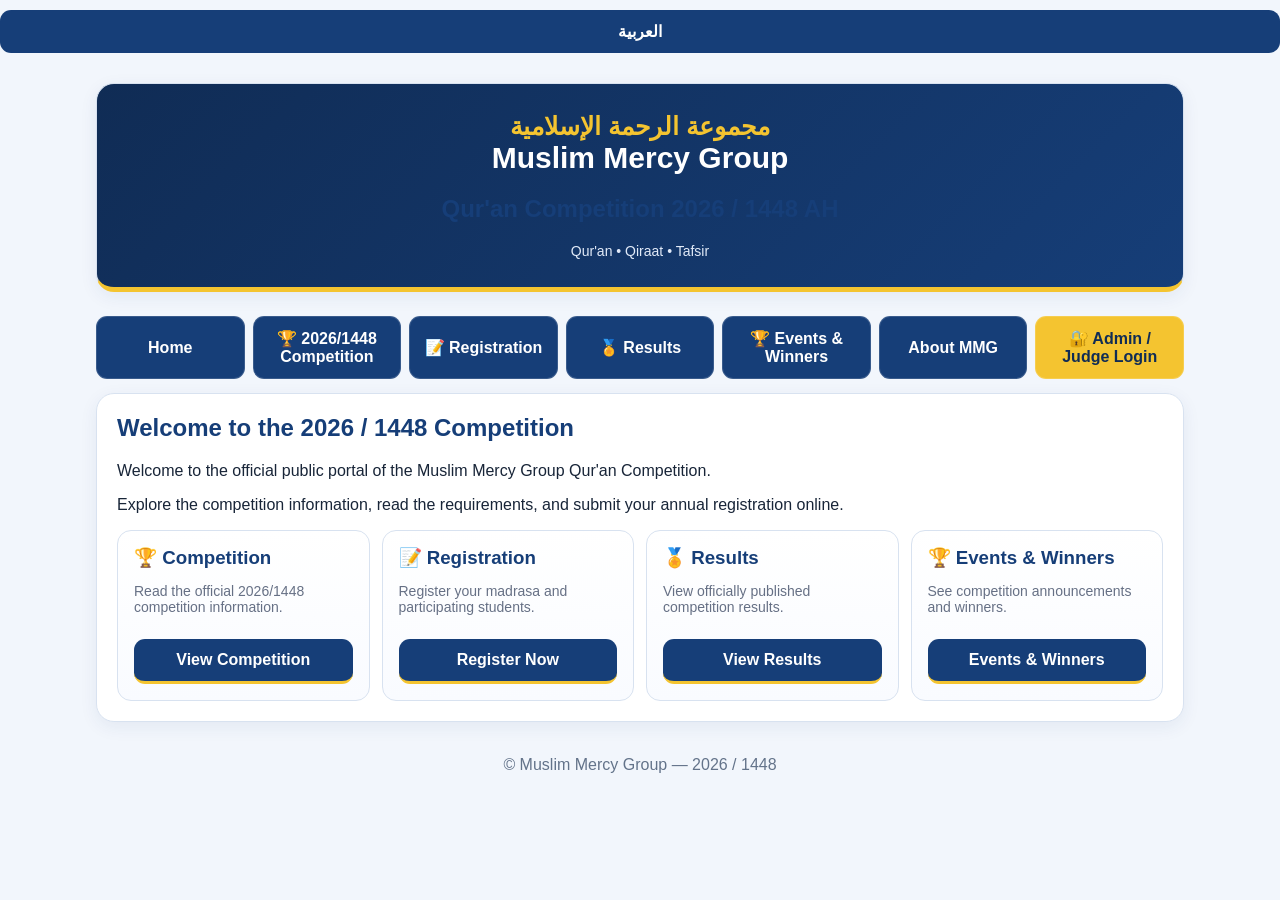
==== commit 9ad322a3: "Update index.html" ====
--- a/index.html
+++ b/index.html
@@ -3,7 +3,7 @@
 <head>
 <meta charset="utf-8">
 <meta name="viewport" content="width=device-width,initial-scale=1">
-<title>Muslim Mercy Group — 2026/1448 Qur'an Competition (Test)</title>
+<title>Muslim Mercy Group — 2026/1448 Qur'an Competition</title>
 <script src="https://cdn.jsdelivr.net/npm/@supabase/supabase-js@2"></script>
 <script src="https://unpkg.com/html5-qrcode" defer></script>
 <style>
@@ -154,172 +154,17 @@
 tUuZqMERKSiiyCme96cHN0GnKqoqoZNBp3hVQ5+mpGMYnHJ7/[base64]/ACzxONaLqU0bKhXx0zT1Sy2KGVV0rmSrxwYypZeT5qu7WdrUcZI3EZ5RQIAYCKwCqD9CSG8FCqJdbBEuTU1O58ngyre3lcVFGKIlLCyXUtM98iccGyafp6WRVQt0/[base64]/BMUVLoY1alGtBxkipdGsajQcKqIa1VQqyW1jsKsp2uiXg1TUaJUeq2PnPzXxvT/AIlNG1t6vwzggXytVr7Fh8/[base64]/[base64]
 [base64]//9k=");background-repeat:no-repeat;background-position:center center;background-size:min(68vw,560px);opacity:.055}
 .card{background-color:rgba(255,255,255,.94)}
-#languageToggle{position:fixed;top:10px;right:10px;z-index:100000;width:auto;margin:0;padding:9px 13px;background:var(--mmg-yellow,#f4c430);color:var(--mmg-blue-deep,#102c55);border:1px solid rgba(16,44,85,.15);box-shadow:0 2px 10px #0002}
+#languageToggle{position:fixed;top:10px;right:10px;z-index:100000;width:auto;margin:0;padding:9px 13px;background:var(--mmg-yellow,#f4c430);color:var(--mmg-blue-deep,#102c55);border:2px solid var(--mmg-blue,#163e78);box-shadow:0 2px 10px #0002;font-weight:800;pointer-events:auto}
+#publicShell .card,#adminApp .card,#judgeApp .card{border:1px solid var(--mmg-blue,#163e78)}
+#publicShell button:not(.secondary):not(.section-back),#adminApp button:not(.secondary):not(.section-back),#judgeApp button:not(.secondary):not(.section-back){border:2px solid var(--mmg-yellow,#f4c430)}
+#publicShell .hero button{border-color:var(--mmg-yellow,#f4c430)}
+#publicShell .feature{border:1px solid var(--mmg-yellow,#f4c430)}
 html[dir="rtl"] body{direction:rtl}
 html[dir="rtl"] .row,html[dir="rtl"] .topbar,html[dir="rtl"] .nav{direction:rtl}
 html[dir="rtl"] label,html[dir="rtl"] input,html[dir="rtl"] textarea,html[dir="rtl"] select,html[dir="rtl"] th,html[dir="rtl"] td{text-align:right}
 html[dir="rtl"] .section-back{margin-left:0;margin-right:0}
 
-
-/* =========================================================
-   MMG INTERFACE POLISH — visual-only overrides
-   Preserves existing HTML structure, IDs and JavaScript.
-   ========================================================= */
-:root{
-  --mmg-blue:#174681;
-  --mmg-blue-deep:#0d2c52;
-  --mmg-blue-soft:#edf4ff;
-  --mmg-yellow:#f5c842;
-  --mmg-yellow-soft:#fff8df;
-  --mmg-white:#fff;
-  --mmg-ink:#17263b;
-  --mmg-muted:#68788e;
-  --mmg-border:#dce5f1;
-  --mmg-shadow:0 10px 30px rgba(20,55,100,.075);
-}
-html{scroll-behavior:smooth}
-body{
-  font-family:Inter,ui-sans-serif,system-ui,-apple-system,BlinkMacSystemFont,"Segoe UI",Arial,sans-serif;
-  line-height:1.55;
-  background:linear-gradient(180deg,#edf3fb 0%,#f7f9fd 42%,#f1f5fb 100%);
-  color:var(--mmg-ink);
-}
-.wrap{max-width:1180px;padding:clamp(10px,2.2vw,26px)}
-#languageToggle{top:12px;right:12px;border-radius:999px;padding:10px 16px;font-size:14px;box-shadow:0 8px 22px rgba(13,44,82,.18);border:2px solid rgba(255,255,255,.75)}
-.card{
-  background:rgba(255,255,255,.96);
-  border:1px solid rgba(210,223,241,.95);
-  border-radius:22px;
-  padding:clamp(16px,2.5vw,28px);
-  margin:18px 0;
-  box-shadow:var(--mmg-shadow);
-  transition:box-shadow .18s ease,border-color .18s ease;
-}
-.hero{
-  position:relative;overflow:hidden;
-  padding:clamp(30px,5vw,56px) 22px;
-  border:1px solid rgba(255,255,255,.16);
-  border-bottom:6px solid var(--mmg-yellow);
-  border-radius:26px;
-  background:radial-gradient(ellipse at 15% 0%,rgba(255,255,255,.15),transparent 42%),linear-gradient(135deg,#0b2547 0%,#174681 56%,#2361a2 100%);
-  box-shadow:0 18px 42px rgba(13,44,82,.2);
-}
-.hero:after{content:"";position:absolute;width:230px;height:230px;border:1px solid rgba(255,255,255,.13);border-radius:50%;right:-75px;bottom:-145px;box-shadow:0 0 0 24px rgba(255,255,255,.035),0 0 0 50px rgba(255,255,255,.025);pointer-events:none}
-.hero .arabic{font-size:clamp(23px,4vw,34px);letter-spacing:.02em;margin-bottom:8px;text-shadow:0 2px 14px rgba(0,0,0,.15)}
-.hero h1{font-size:clamp(27px,4.8vw,42px);letter-spacing:-.035em;line-height:1.12;margin:8px 0 10px;color:#fff}
-.hero h2{font-size:clamp(16px,2.6vw,22px);font-weight:650;color:#f8fbff;margin:0 0 12px}
-.hero .muted{font-size:14px;letter-spacing:.08em;text-transform:uppercase;color:#dce9fb}
-h1,h2,h3{letter-spacing:-.018em;line-height:1.25}
-h2{font-size:clamp(21px,3vw,27px);margin-bottom:12px}
-h3{font-size:18px}
-p{line-height:1.7}
-.muted{color:var(--mmg-muted);line-height:1.6}
-.nav{gap:9px;margin:16px 0 22px;padding:9px;background:rgba(255,255,255,.82);border:1px solid var(--mmg-border);border-radius:17px;box-shadow:0 5px 18px rgba(20,55,100,.05)}
-.nav button{flex:1 1 145px;min-height:46px;margin:0;border-radius:11px;padding:12px 14px;font-size:14px}
-button{
-  min-height:44px;
-  border-radius:12px;
-  padding:12px 16px;
-  font-weight:750;
-  letter-spacing:.005em;
-  box-shadow:0 3px 8px rgba(13,44,82,.08);
-  transition:transform .16s ease,box-shadow .16s ease,background .16s ease;
-}
-button:hover:not(:disabled){transform:translateY(-1px);box-shadow:0 7px 16px rgba(13,44,82,.14)}
-button:active:not(:disabled){transform:translateY(0)}
-button:focus-visible{outline:3px solid rgba(245,200,66,.8);outline-offset:3px}
-button.secondary,.section-back{background:#edf3fc;color:var(--mmg-blue-deep);border:1px solid #d0def1;box-shadow:none}
-button.danger,button.remove,button.table-action.remove-final{background:#b42318;color:white}
-.grid{gap:14px}
-.feature{border:1px solid var(--mmg-border);border-radius:17px;padding:19px;background:linear-gradient(150deg,#fff 0%,#f8fbff 100%);box-shadow:0 4px 14px rgba(20,55,100,.035)}
-.feature h3{color:var(--mmg-blue);margin-bottom:8px}
-.feature button{margin-top:8px}
-#public-home .feature{display:flex;flex-direction:column;align-items:flex-start;min-height:205px}
-#public-home .feature button{margin-top:auto;width:100%}
-input,textarea,select{border:1px solid #cdd9e9;border-radius:11px;background:#fff;color:var(--mmg-ink);box-shadow:inset 0 1px 2px rgba(13,44,82,.025);transition:border-color .15s ease,box-shadow .15s ease}
-input,select{min-height:46px}
-textarea{line-height:1.6}
-input:focus,textarea:focus,select:focus{outline:none;border-color:#4c7fc0;box-shadow:0 0 0 4px rgba(38,99,168,.12)}
-label{color:#31445f;font-size:13px;letter-spacing:.01em;margin-top:13px}
-.status{border-radius:12px;padding:13px 15px;background:#edf4ff;border:1px solid #d7e5fa;border-left:4px solid #79a4dc;color:#23436e;line-height:1.55}
-.success{background:#eaf8f0;border-color:#ccebd9;border-left-color:#31a36c;color:#17603a}
-.error{background:#fff0ef;border-color:#f8d4d0;border-left-color:#d92d20;color:#9f241b}
-.pill{padding:6px 10px;border:1px solid #d5e2f4;border-radius:999px;background:#edf4ff;color:#1b4b82}
-.student-card{border:1px solid var(--mmg-border);border-radius:17px;padding:17px;background:#fbfdff}
-.question-title{color:var(--mmg-blue-deep);line-height:1.35}
-.sub-item{border:1px solid var(--mmg-border);border-radius:13px;background:#fff;transition:background .15s ease,border-color .15s ease}
-.sub-item:hover{border-color:#8baedb;background:#f7faff}
-.sub-item.active{border:2px solid var(--mmg-blue);background:var(--mmg-blue-soft);box-shadow:inset 0 0 0 1px var(--mmg-yellow)}
-.category-button{min-height:112px;text-align:left;border-radius:17px;background:linear-gradient(145deg,#fff,#f7faff);padding:18px;border:1px solid var(--mmg-border);box-shadow:0 5px 15px rgba(20,55,100,.05)}
-.category-button:hover{border-color:#8aadd9;background:#f4f8ff}
-.category-button .category-count{color:var(--mmg-blue);font-size:26px}
-#publicResultCategories button,#adminResultsCategories button{min-height:74px;border-radius:15px;border:1px solid #d6e2f2;box-shadow:0 4px 12px rgba(20,55,100,.055)}
-#publicResultStages button,#adminResultsStages button{min-height:58px;background:#fff;color:var(--mmg-blue);border:1px solid #cbdcf2;box-shadow:none}
-#publicResultStages button:hover,#adminResultsStages button:hover{background:var(--mmg-yellow-soft);border-color:var(--mmg-yellow)}
-#publicResultsBack button{margin-top:0}
-.table-wrap{border:1px solid var(--mmg-border);border-radius:14px;max-width:100%}
-table{border-collapse:separate;border-spacing:0;overflow:hidden;border-radius:12px;font-size:14px}
-th{background:#eaf1fb;color:#163e78;font-weight:800;white-space:nowrap}
-th,td{padding:12px 14px;border-bottom:1px solid #e3eaf4}
-tr:last-child td{border-bottom:0}
-tbody tr:nth-child(even){background:#f8fbff}
-tbody tr:hover{background:#fff8df}
-.topbar{gap:14px}
-.topbar h1{margin-bottom:4px;color:var(--mmg-blue-deep)}
-.score-grid,.score-summary{gap:13px}
-.score-summary .feature{background:linear-gradient(145deg,#f7faff,#fff)}
-.big{font-size:clamp(27px,4vw,36px);color:var(--mmg-blue);font-variant-numeric:tabular-nums}
-.progress{height:9px;background:#e3ebf6}.progress-bar{background:linear-gradient(90deg,#f5c842,#f9dc7b);border-radius:99px}
-.quran-page{border:1px solid #d6e0ee;border-radius:14px;box-shadow:0 5px 18px rgba(13,44,82,.08)}
-#reader{border-radius:14px;overflow:hidden}
-.footer{padding:26px 12px 14px;font-size:13px;letter-spacing:.025em;color:#718198}
-.section-back{border-radius:12px}
-#loginShell{max-width:570px;margin:clamp(24px,7vh,70px) auto}
-#loginShell .card{padding:clamp(22px,4vw,36px)}
-#loginShell h1{color:var(--mmg-blue);font-size:clamp(25px,4vw,34px)}
-#loginShell button[onclick="login()"]{width:100%;margin-top:18px}
-#judgeApp>.card:first-child,#adminApp>.card:first-child{background:linear-gradient(135deg,#fff,#f4f8ff)}
-#adminApp>.nav{position:sticky;top:8px;z-index:50;backdrop-filter:blur(12px)}
-#adminApp>.nav button{min-width:120px}
-#adminResultsActions button{min-height:50px}
-.photo-lightbox{backdrop-filter:blur(5px)}
-@media(max-width:700px){
-  .wrap{padding:9px}
-  .card{border-radius:17px;margin:12px 0;padding:16px}
-  .hero{border-radius:20px;padding:34px 15px 30px}
-  .nav{padding:7px;gap:7px;border-radius:14px}
-  .nav button{flex:1 1 42%;min-width:0;font-size:13px;padding:11px 8px}
-  .grid{grid-template-columns:repeat(auto-fit,minmax(min(100%,190px),1fr));gap:10px}
-  #public-home .feature{min-height:0}
-  .feature{padding:15px}
-  .row{gap:7px}
-  .field{min-width:min(100%,150px)}
-  .topbar{align-items:flex-start}
-  .topbar>button{flex-shrink:0}
-  .score-grid,.score-summary{gap:8px}
-  th,td{padding:9px 10px;font-size:13px}
-  .table-action{min-width:0;width:100%}
-}
-@media(max-width:420px){
-  #languageToggle{top:7px;right:7px;padding:8px 12px;font-size:12px}
-  .hero{padding-top:42px}
-  .name-fields{gap:5px}
-  .name-fields label{font-size:10px}
-  .name-fields input{padding:9px 5px;font-size:13px}
-  .score-grid,.score-summary{grid-template-columns:1fr 1fr}
-  #publicResultCategories button,#adminResultsCategories button{min-height:62px;padding:10px}
-}
-@media(prefers-reduced-motion:reduce){html{scroll-behavior:auto}*,*::before,*::after{transition:none!important;animation:none!important}}
-@media print{body{background:#fff}.hero{box-shadow:none}}
-
-
-/* Admin navigation: one menu only, with yellow button outlines. */
-#adminApp > .admin-nav button{border:2px solid var(--mmg-yellow,#f5c842)!important;box-shadow:0 2px 7px rgba(13,44,82,.08)}
-#adminApp > .admin-nav button:hover{border-color:#e5b82e!important;box-shadow:0 0 0 2px rgba(245,200,66,.18)}
-.add-student-plus{color:var(--mmg-yellow,#f5c842)!important;font-weight:900;font-size:1.18em;display:inline-block;margin-right:4px;text-shadow:0 0 1px rgba(13,44,82,.25)}
-
 </style>
-  <link rel="stylesheet" href="style.css">
 </head>
 <body>
 <button id="languageToggle" type="button" onclick="toggleMMGLanguage()">العربية</button>
@@ -329,7 +174,7 @@
   <div class="card hero">
     <div class="arabic">مجموعة الرحمة الإسلامية</div>
     <h1>Muslim Mercy Group</h1>
-    <h2 class="competition-subtitle">Holy Quran Competition</h2>
+    <h2>Qur'an Competition 2026 / 1448 AH</h2>
     <div class="muted">Qur'an • Qiraat • Tafsir</div>
   </div>
 
@@ -338,6 +183,7 @@
     <button onclick="showPublic('competition')">🏆 2026/1448 Competition</button>
     <button onclick="showPublic('registration')">📝 Registration</button>
     <button onclick="showPublic('results')">🏅 Results</button>
+    <button onclick="showPublic('events-winners')">🏆 Events &amp; Winners</button>
     <button onclick="showPublic('about')">About MMG</button>
     <button onclick="showLogin()">🔐 Admin / Judge Login</button>
   </div>
@@ -350,7 +196,8 @@
       <div class="grid">
         <div class="feature"><h3>🏆 Competition</h3><p class="muted">Read the official 2026/1448 competition information.</p><button onclick="showPublic('competition')">View Competition</button></div>
         <div class="feature"><h3>📝 Registration</h3><p class="muted">Register your madrasa and participating students.</p><button onclick="showPublic('registration')">Register Now</button></div>
-        <div class="feature"><h3>🏅 Results & Winners</h3><p class="muted">View published events and winners history.</p><button onclick="showPublic('results')">View Results</button></div>
+        <div class="feature"><h3>🏅 Results</h3><p class="muted">View officially published competition results.</p><button onclick="showPublic('results')">View Results</button></div>
+        <div class="feature"><h3>🏆 Events &amp; Winners</h3><p class="muted">See competition announcements and winners.</p><button onclick="showPublic('events-winners')">Events &amp; Winners</button></div>
       </div>
     </div>
   </section>
@@ -365,8 +212,12 @@
       <h2>📝 Competition Registration — 2026 / 1448</h2>
       <p class="muted">Register students from a madrasa or register an independent student without madrasa details.</p>
       <div class="status">Please enter accurate information. Each successful registration is added immediately to the Registered Students list.</div>
-      <label for="regType">Registration Type *</label>
-      <select id="regType" onchange="toggleRegistrationType()" required><option value="Madrasa">Madrasa</option><option value="Independent">Independent</option></select>
+      <label>Registration Type * — select one option</label>
+      <div class="registration-type-options" role="radiogroup" aria-label="Registration Type" style="display:grid;grid-template-columns:repeat(auto-fit,minmax(180px,1fr));gap:12px;margin:8px 0 16px">
+        <label for="regTypeMadrasa" class="feature" style="display:flex;align-items:center;gap:10px;cursor:pointer;margin:0"><input id="regTypeMadrasa" type="radio" name="regTypeChoice" value="Madrasa" checked onchange="syncRegistrationType()" style="width:auto;margin:0"><span><strong>Madrasa</strong><br><span class="muted">Register through a madrasa</span></span></label>
+        <label for="regTypeIndependent" class="feature" style="display:flex;align-items:center;gap:10px;cursor:pointer;margin:0"><input id="regTypeIndependent" type="radio" name="regTypeChoice" value="Independent" onchange="syncRegistrationType()" style="width:auto;margin:0"><span><strong>Independent</strong><br><span class="muted">Register without a madrasa</span></span></label>
+      </div>
+      <input id="regType" type="hidden" value="Madrasa">
       <div id="madrasaDetails">
       <div class="row">
         <div class="field"><label>Madrasa Name *</label><input id="regMadrasaName" required></div>
@@ -411,6 +262,13 @@
     <div id="publicResultsMsg" class="status hidden"></div>
   </div>
 </section>
+  <section id="public-events-winners" class="public-page hidden section-screen">
+    <div class="card"><h2>🏆 Events &amp; Winners</h2><p class="muted">Competition announcements, event updates and winners will be displayed here.</p></div>
+    <div class="grid">
+      <div class="card"><h2>📅 Competition Events</h2><p>Official event dates, announcements and updates from Muslim Mercy Group.</p><div id="publicEventsContent" class="status">No event announcements have been published yet.</div></div>
+      <div class="card"><h2>🥇 Winners</h2><p>Recognising the outstanding participants in each competition category.</p><div id="publicWinnersContent" class="status">Winners will appear here when officially announced.</div><button type="button" onclick="showPublic('results')">View Published Results</button></div>
+    </div>
+  </section>
   <section id="public-about" class="public-page hidden"><div class="card"><h2>About Muslim Mercy Group</h2><p>The Muslim Mercy Group Qur'an Competition is intended to encourage Qur'an memorisation, recitation, Qiraat and understanding through Tafsir.</p><p class="muted">More official information can be published through the competition information manager.</p></div></section>
   <section id="public-contact" class="public-page hidden"><div class="card"><h2>Contact</h2><p>For registration and competition enquiries, please use the official MMG contact information provided by the organisers.</p><div id="publicContactInfo" class="status">Contact information will appear here when published.</div></div></section>
 </div>
@@ -454,7 +312,7 @@
 
 <div id="adminApp" class="hidden">
   <div class="card topbar"><div><h1>Admin Panel</h1><div id="adminName" class="muted">Administrator</div></div><button style="width:auto" class="secondary" onclick="logout()">Log out</button></div>
-  <div class="nav admin-nav"><button onclick="showAdmin('scores')">Scores</button><button onclick="showAdmin('results')">Results</button><button onclick="showAdmin('registrations')">Registrations</button><button onclick="showAdmin('add-student')"><span class="add-student-plus">＋</span> Add Student</button><button onclick="showAdmin('judges')">Judges</button><button onclick="showAdmin('competition')">Competition Information</button></div>
+  <div class="nav"><button onclick="showAdmin('scores')">Scores</button><button onclick="showAdmin('results')">Results</button><button onclick="showAdmin('registrations')">Registrations</button><button onclick="showAdmin('add-student')">➕ Add Student</button><button onclick="showAdmin('judges')">Judges</button><button onclick="showAdmin('competition')">Competition Information</button></div>
 
   <section id="admin-scores" class="admin-page">
     <div class="card"><h2>Admin — Score Entry</h2><p class="muted">Only Admin enters the four judges' scores. Judges cannot enter or view scores.</p><label>Student ID or Student Name</label><input id="adminStudentId" placeholder="Enter MMG/26/001 or a student name" autocomplete="off"><button onclick="adminLoadStudent()">Search Student</button><div id="adminStudentMsg" class="status hidden"></div><div id="adminStudentCard" class="feature hidden"></div></div>
@@ -597,7 +455,7 @@
   let dashboard=$('adminDashboard');
   if(!dashboard){
     dashboard=document.createElement('div');dashboard.id='adminDashboard';dashboard.className='card hidden';
-    dashboard.innerHTML=`<h2>Admin Dashboard</h2><p class="muted">Choose a section from the buttons above. Each section opens full-page.</p>`;
+    dashboard.innerHTML=`<h2>Admin Dashboard</h2><p class="muted">Choose a section. It will open full-page.</p><div class="grid"><button type="button" onclick="showAdmin('scores')">Scores</button><button type="button" onclick="showAdmin('results')">Results</button><button type="button" onclick="showAdmin('registrations')">Registrations</button><button type="button" onclick="showAdmin('add-student')">➕ Add Student</button><button type="button" onclick="showAdmin('judges')">Judges</button><button type="button" onclick="showAdmin('competition')">Competition Information</button></div>`;
     const nav=app.querySelector(':scope > .nav');nav.insertAdjacentElement('afterend',dashboard);
   }
   // Keep the existing Add Student form and its IDs/functions, but give it its own full-page section.
@@ -644,6 +502,10 @@
   wrap.classList.toggle('hidden',!required);
   field.required=required;
   if(!required)field.value='';
+}
+function syncRegistrationType(){
+  $('regType').value=$('regTypeIndependent').checked?'Independent':'Madrasa';
+  toggleRegistrationType();
 }
 function toggleRegistrationType(){
   const independent=$('regType').value==='Independent';
@@ -1469,7 +1331,7 @@
     if(!stageStudents.length){box.innerHTML='<div class="empty-table">No students found for this category and stage.</div>';return;}
     const codes=stageStudents.map(st=>st.student_code).filter(Boolean);
     const {data:scores,error:scoreError}=await sb.from('scores')
-      .select('student_id,judge_id,score,question_id,scored_at').in('student_id',codes).order('scored_at',{ascending:false});
+      .select('student_id,judge_id,score,question_id,created_at').in('student_id',codes).order('created_at',{ascending:false});
     if(scoreError)throw scoreError;
     const {data:judges,error:judgeError}=await sb.from('judges').select('id,judge_number,name');
     if(judgeError)throw judgeError;
@@ -1718,61 +1580,66 @@
 "Judge Comment":"تعليق الحكم",
 "Enter score":"أدخل الدرجة",
 "Score must be between 0 and 100.":"يجب أن تكون الدرجة بين ٠ و١٠٠.",
-"An error occurred.":"حدث خطأ."
+"An error occurred.":"حدث خطأ.",
+"🏆 Events & Winners":"🏆 الفعاليات والفائزون","Events & Winners":"الفعاليات والفائزون","Competition Events":"فعاليات المسابقة","Winners":"الفائزون","Competition announcements, event updates and winners will be displayed here.":"ستُعرض هنا إعلانات المسابقة وتحديثات الفعاليات والفائزون.","Official event dates, announcements and updates from Muslim Mercy Group.":"مواعيد الفعاليات الرسمية والإعلانات والتحديثات من مجموعة الرحمة الإسلامية.","No event announcements have been published yet.":"لم تُنشر أي إعلانات عن الفعاليات حتى الآن.","Recognising the outstanding participants in each competition category.":"تكريم المشاركين المتميزين في كل فئة من فئات المسابقة.","Winners will appear here when officially announced.":"سيظهر الفائزون هنا عند الإعلان عنهم رسمياً.","View Published Results":"عرض النتائج المنشورة","About Muslim Mercy Group":"عن مجموعة الرحمة الإسلامية","The Muslim Mercy Group Qur'an Competition is intended to encourage Qur'an memorisation, recitation, Qiraat and understanding through Tafsir.":"تهدف مسابقة القرآن الكريم لمجموعة الرحمة الإسلامية إلى تشجيع حفظ القرآن الكريم وتلاوته والقراءات وفهمه من خلال التفسير.","More official information can be published through the competition information manager.":"يمكن نشر المزيد من المعلومات الرسمية من خلال إدارة معلومات المسابقة.","Official results published by Muslim Mercy Group.":"النتائج الرسمية المنشورة من مجموعة الرحمة الإسلامية.","Choose a category and stage first.":"يرجى اختيار الفئة والمرحلة أولاً.","No results to display yet.":"لا توجد نتائج لعرضها حالياً.","View Competition":"عرض المسابقة","Register Now":"سجّل الآن","Read the official 2026/1448 competition information.":"اقرأ المعلومات الرسمية لمسابقة ٢٠٢٦/١٤٤٨.","Register your madrasa and participating students.":"سجّل مدرستك والطلاب المشاركين.","View officially published competition results.":"عرض نتائج المسابقة المنشورة رسمياً.","See competition announcements and winners.":"اطّلع على إعلانات المسابقة والفائزين.","About":"حول","Back":"رجوع","Save":"حفظ","Cancel":"إلغاء","Remove":"إزالة","Confirm":"تأكيد","Loa
+ding":"جارٍ التحميل","Select":"اختر","Search":"بحث","Update":"تحديث","Submit":"إرسال","Category":"الفئة","Stage":"المرحلة","Status":"الحالة","Date":"التاريخ","Name":"الاسم","Full Name":"الاسم الكامل","Student":"الطالب","Students":"الطلاب","Question":"السؤال","Instructions":"التعليمات","Published":"منشور","Draft":"مسودة","Competition":"المسابقة","Information":"المعلومات","Announcements":"الإعلانات","Prizes":"الجوائز","Rules":"الشروط","FAQ":"الأسئلة الشائعة","No data available":"لا توجد بيانات متاحة","Contact information will appear here when published.":"ستظهر معلومات الاتصال هنا عند نشرها."
 };
 let mmgLanguage = "en";
-let mmgOriginalTextNodes = [];
+const MMG_TRANSLATION_KEYS = Object.keys(MMG_TRANSLATIONS).sort((a,b)=>b.length-a.length);
+const MMG_REVERSE_TRANSLATIONS = Object.fromEntries(Object.entries(MMG_TRANSLATIONS).map(([en,ar])=>[ar,en]));
 function toggleMMGLanguage(){
   mmgLanguage = mmgLanguage === "en" ? "ar" : "en";
-  const root = document.documentElement;
-  root.lang = mmgLanguage;
-  root.dir = mmgLanguage === "ar" ? "rtl" : "ltr";
+  document.documentElement.lang = mmgLanguage;
+  document.documentElement.dir = mmgLanguage === "ar" ? "rtl" : "ltr";
   const button = document.getElementById("languageToggle");
-  button.textContent = mmgLanguage === "ar" ? "English" : "العربية";
-  button.setAttribute("aria-label", mmgLanguage === "ar" ? "Switch to English" : "التبديل إلى العربية");
-  applyMMGTranslations();
-}
-function applyMMGTranslations(){
-  const reverse = {};
-  Object.entries(MMG_TRANSLATIONS).forEach(([en,ar])=>reverse[ar]=en);
-  const walker = document.createTreeWalker(document.body, NodeFilter.SHOW_TEXT);
+  if(button){
+    button.textContent = mmgLanguage === "ar" ? "English" : "العربية";
+    button.setAttribute("aria-label", mmgLanguage === "ar" ? "Switch to English" : "التبديل إلى العربية");
+  }
+  applyMMGTranslations(document.body);
+}
+function translateMMGTextNode(node){
+  if(!node || node.nodeType !== Node.TEXT_NODE) return;
+  if(!Object.prototype.hasOwnProperty.call(node,"__mmgOriginalText")) node.__mmgOriginalText = node.nodeValue;
+  const original = node.__mmgOriginalText;
+  const trimmed = original.trim();
+  if(!trimmed) return;
+  const dictionary = mmgLanguage === "ar" ? MMG_TRANSLATIONS : MMG_REVERSE_TRANSLATIONS;
+  let translated = original;
+  if(dictionary[trimmed]) translated = original.replace(trimmed,dictionary[trimmed]);
+  else {
+    for(const key of MMG_TRANSLATION_KEYS){
+      if(key.length>1 && translated.includes(key)) translated = translated.split(key).join(dictionary[key] || key);
+    }
+  }
+  if(node.nodeValue !== translated) node.nodeValue = translated;
+}
+function applyMMGTranslations(root=document.body){
+  if(!root) return;
+  const walker = document.createTreeWalker(root,NodeFilter.SHOW_TEXT);
   let node;
-  while((node=walker.nextNode())){
-    if(!node.__mmgOriginalText) node.__mmgOriginalText = node.nodeValue;
-    const original = node.__mmgOriginalText;
-    const trimmed = original.trim();
-    if(!trimmed) continue;
-    let translated = original;
-    if(mmgLanguage === "ar"){
-      if(MMG_TRANSLATIONS[trimmed]) translated = original.replace(trimmed, MMG_TRANSLATIONS[trimmed]);
-      else { for(const key of Object.keys(MMG_TRANSLATIONS).sort((a,b)=>b.length-a.length)){if(key.length>2&&trimmed.includes(key)){translated=original.replace(key,MMG_TRANSLATIONS[key]);break;}} }
-    } else {
-      const english = reverse[trimmed];
-      if(english) translated = original.replace(trimmed, english);
-      else { for(const key of Object.keys(reverse).sort((a,b)=>b.length-a.length)){if(key.length>2&&trimmed.includes(key)){translated=original.replace(key,reverse[key]);break;}} }
+  while((node=walker.nextNode())) translateMMGTextNode(node);
+  const elements = [];
+  if(root.nodeType===Node.ELEMENT_NODE) elements.push(root);
+  if(root.querySelectorAll) elements.push(...root.querySelectorAll('input[placeholder],textarea[placeholder],[aria-label],[title],input[type=button],input[type=submit]'));
+  for(const el of elements){
+    if(el.matches && el.matches('input[placeholder],textarea[placeholder]')){
+      if(!el.dataset.mmgPlaceholderEn) el.dataset.mmgPlaceholderEn=el.placeholder;
+      const en=el.dataset.mmgPlaceholderEn;
+      el.placeholder = mmgLanguage==='ar' ? (MMG_TRANSLATIONS[en]||en) : en;
     }
-    if(node.nodeValue !== translated) if(node.nodeValue !== translated) node.nodeValue = translated;
-  }
-  document.querySelectorAll("input[placeholder],textarea[placeholder]").forEach(el=>{
-    if(!el.dataset.mmgPlaceholderEn) el.dataset.mmgPlaceholderEn = el.placeholder;
-    const en = el.dataset.mmgPlaceholderEn;
-    if(mmgLanguage === "ar"){
-      el.placeholder = MMG_TRANSLATIONS[en] || en;
-    } else {
-      const reversePlaceholder = reverse[el.placeholder];
-      el.placeholder = reversePlaceholder || en;
+    for(const attr of ['aria-label','title']) if(el.hasAttribute && el.hasAttribute(attr)){
+      const dataKey='mmg'+attr.replace(/-/g,'').replace(/^./,c=>c.toUpperCase())+'En';
+      if(!el.dataset[dataKey]) el.dataset[dataKey]=el.getAttribute(attr);
+      const en=el.dataset[dataKey];
+      el.setAttribute(attr,mmgLanguage==='ar'?(MMG_TRANSLATIONS[en]||en):en);
     }
-  });
-  document.querySelectorAll("[aria-label], [title]").forEach(el=>{
-    ["aria-label","title"].forEach(attr=>{if(!el.hasAttribute(attr))return;const k="mmg"+attr.replace(/-/g,'').replace(/^./,c=>c.toUpperCase())+"En";if(!el.dataset[k])el.dataset[k]=el.getAttribute(attr);const en=el.dataset[k];el.setAttribute(attr,mmgLanguage==="ar"?(MMG_TRANSLATIONS[en]||en):en);});
-  });
-  document.querySelectorAll("input[type=button],input[type=submit]").forEach(el=>{
-    if(!el.dataset.mmgValueEn) el.dataset.mmgValueEn=el.value;
-    el.value = mmgLanguage==="ar" ? (MMG_TRANSLATIONS[el.dataset.mmgValueEn]||el.dataset.mmgValueEn) : (reverse[el.value]||el.dataset.mmgValueEn);
-  });
-}
-
-
+    if(el.matches && el.matches('input[type=button],input[type=submit]')){
+      if(!el.dataset.mmgValueEn) el.dataset.mmgValueEn=el.value;
+      el.value=mmgLanguage==='ar'?(MMG_TRANSLATIONS[el.dataset.mmgValueEn]||el.dataset.mmgValueEn):(MMG_REVERSE_TRANSLATIONS[el.value]||el.dataset.mmgValueEn);
+    }
+  }
+}
 
 
 function installScoreRangeValidation(){
@@ -1796,23 +1663,21 @@
 setTimeout(installScoreRangeValidation,0);
 
 
-// Translate newly rendered Supabase/UI content when Arabic is active.
-// Observe childList only (not characterData), so translation does not trigger itself repeatedly.
+// Translate only newly inserted content while Arabic is active; avoid rescanning the entire app.
 if (!window.__mmgArabicObserver) {
   window.__mmgArabicObserver = new MutationObserver((records) => {
     if (mmgLanguage !== "ar") return;
-    const added = records.some(record => record.addedNodes && record.addedNodes.length);
-    if (added && !window.__mmgArabicTranslateQueued) {
-      window.__mmgArabicTranslateQueued = true;
-      Promise.resolve().then(() => {
-        window.__mmgArabicTranslateQueued = false;
-        if (mmgLanguage === "ar") applyMMGTranslations();
-      });
+    for (const record of records) {
+      for (const added of record.addedNodes) {
+        if (added.nodeType === Node.ELEMENT_NODE) applyMMGTranslations(added);
+        else if (added.nodeType === Node.TEXT_NODE) translateMMGTextNode(added);
+      }
     }
   });
   window.__mmgArabicObserver.observe(document.body, { childList: true, subtree: true });
 }
 
+
 </script>
 </body>
 </html>
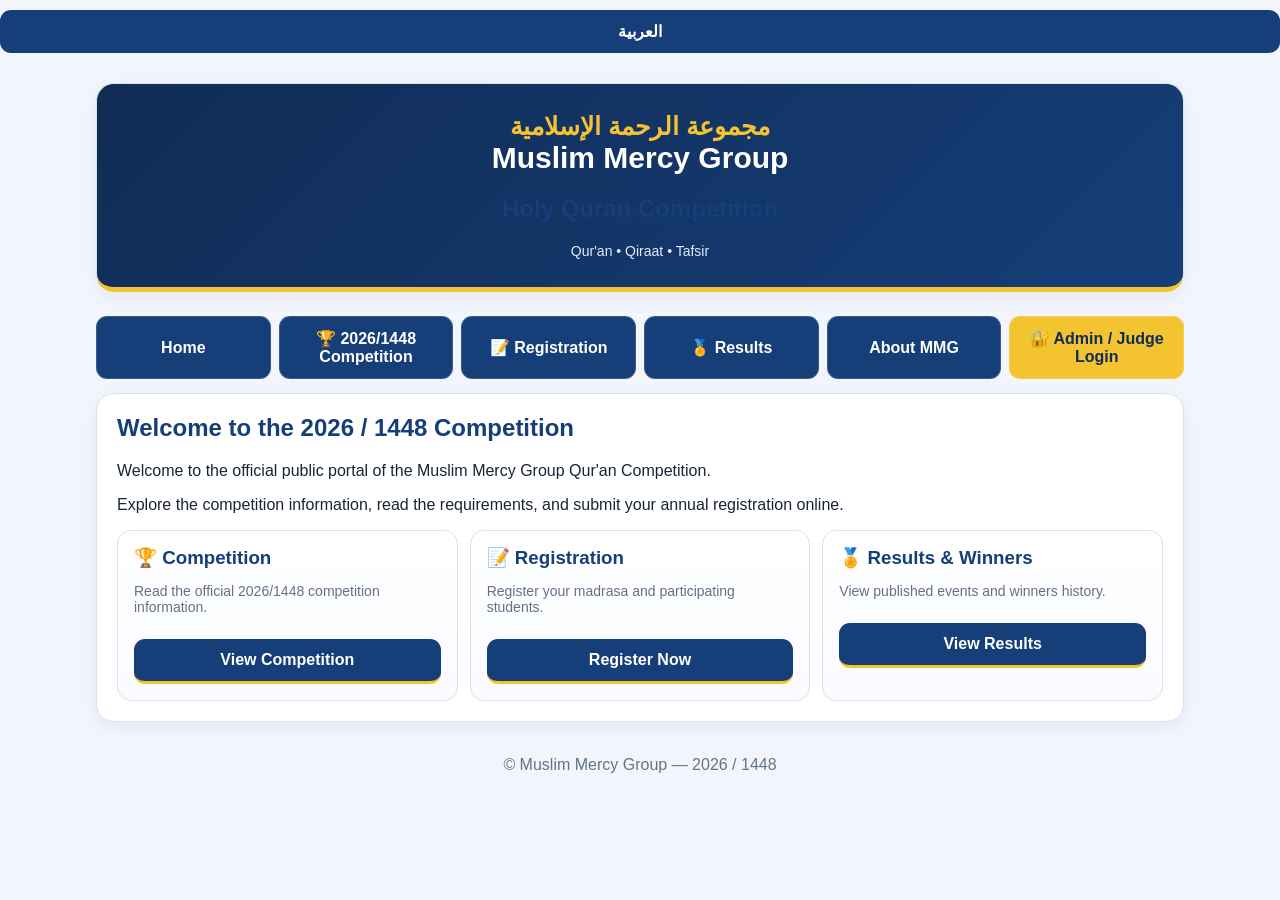
==== commit 2d283b78: "Update index.html" ====
--- a/index.html
+++ b/index.html
@@ -3,7 +3,7 @@
 <head>
 <meta charset="utf-8">
 <meta name="viewport" content="width=device-width,initial-scale=1">
-<title>Muslim Mercy Group — 2026/1448 Qur'an Competition</title>
+<title>Muslim Mercy Group — 2026/1448 Qur'an Competition (Test)</title>
 <script src="https://cdn.jsdelivr.net/npm/@supabase/supabase-js@2"></script>
 <script src="https://unpkg.com/html5-qrcode" defer></script>
 <style>
@@ -154,17 +154,172 @@
 tUuZqMERKSiiyCme96cHN0GnKqoqoZNBp3hVQ5+mpGMYnHJ7/[base64]/ACzxONaLqU0bKhXx0zT1Sy2KGVV0rmSrxwYypZeT5qu7WdrUcZI3EZ5RQIAYCKwCqD9CSG8FCqJdbBEuTU1O58ngyre3lcVFGKIlLCyXUtM98iccGyafp6WRVQt0/[base64]/BMUVLoY1alGtBxkipdGsajQcKqIa1VQqyW1jsKsp2uiXg1TUaJUeq2PnPzXxvT/AIlNG1t6vwzggXytVr7Fh8/[base64]/[base64]
 [base64]//9k=");background-repeat:no-repeat;background-position:center center;background-size:min(68vw,560px);opacity:.055}
 .card{background-color:rgba(255,255,255,.94)}
-#languageToggle{position:fixed;top:10px;right:10px;z-index:100000;width:auto;margin:0;padding:9px 13px;background:var(--mmg-yellow,#f4c430);color:var(--mmg-blue-deep,#102c55);border:2px solid var(--mmg-blue,#163e78);box-shadow:0 2px 10px #0002;font-weight:800;pointer-events:auto}
-#publicShell .card,#adminApp .card,#judgeApp .card{border:1px solid var(--mmg-blue,#163e78)}
-#publicShell button:not(.secondary):not(.section-back),#adminApp button:not(.secondary):not(.section-back),#judgeApp button:not(.secondary):not(.section-back){border:2px solid var(--mmg-yellow,#f4c430)}
-#publicShell .hero button{border-color:var(--mmg-yellow,#f4c430)}
-#publicShell .feature{border:1px solid var(--mmg-yellow,#f4c430)}
+#languageToggle{position:fixed;top:10px;right:10px;z-index:100000;width:auto;margin:0;padding:9px 13px;background:var(--mmg-yellow,#f4c430);color:var(--mmg-blue-deep,#102c55);border:1px solid rgba(16,44,85,.15);box-shadow:0 2px 10px #0002}
 html[dir="rtl"] body{direction:rtl}
 html[dir="rtl"] .row,html[dir="rtl"] .topbar,html[dir="rtl"] .nav{direction:rtl}
 html[dir="rtl"] label,html[dir="rtl"] input,html[dir="rtl"] textarea,html[dir="rtl"] select,html[dir="rtl"] th,html[dir="rtl"] td{text-align:right}
 html[dir="rtl"] .section-back{margin-left:0;margin-right:0}
 
+
+/* =========================================================
+   MMG INTERFACE POLISH — visual-only overrides
+   Preserves existing HTML structure, IDs and JavaScript.
+   ========================================================= */
+:root{
+  --mmg-blue:#174681;
+  --mmg-blue-deep:#0d2c52;
+  --mmg-blue-soft:#edf4ff;
+  --mmg-yellow:#f5c842;
+  --mmg-yellow-soft:#fff8df;
+  --mmg-white:#fff;
+  --mmg-ink:#17263b;
+  --mmg-muted:#68788e;
+  --mmg-border:#dce5f1;
+  --mmg-shadow:0 10px 30px rgba(20,55,100,.075);
+}
+html{scroll-behavior:smooth}
+body{
+  font-family:Inter,ui-sans-serif,system-ui,-apple-system,BlinkMacSystemFont,"Segoe UI",Arial,sans-serif;
+  line-height:1.55;
+  background:linear-gradient(180deg,#edf3fb 0%,#f7f9fd 42%,#f1f5fb 100%);
+  color:var(--mmg-ink);
+}
+.wrap{max-width:1180px;padding:clamp(10px,2.2vw,26px)}
+#languageToggle{top:12px;right:12px;border-radius:999px;padding:10px 16px;font-size:14px;box-shadow:0 8px 22px rgba(13,44,82,.18);border:2px solid rgba(255,255,255,.75)}
+.card{
+  background:rgba(255,255,255,.96);
+  border:1px solid rgba(210,223,241,.95);
+  border-radius:22px;
+  padding:clamp(16px,2.5vw,28px);
+  margin:18px 0;
+  box-shadow:var(--mmg-shadow);
+  transition:box-shadow .18s ease,border-color .18s ease;
+}
+.hero{
+  position:relative;overflow:hidden;
+  padding:clamp(30px,5vw,56px) 22px;
+  border:1px solid rgba(255,255,255,.16);
+  border-bottom:6px solid var(--mmg-yellow);
+  border-radius:26px;
+  background:radial-gradient(ellipse at 15% 0%,rgba(255,255,255,.15),transparent 42%),linear-gradient(135deg,#0b2547 0%,#174681 56%,#2361a2 100%);
+  box-shadow:0 18px 42px rgba(13,44,82,.2);
+}
+.hero:after{content:"";position:absolute;width:230px;height:230px;border:1px solid rgba(255,255,255,.13);border-radius:50%;right:-75px;bottom:-145px;box-shadow:0 0 0 24px rgba(255,255,255,.035),0 0 0 50px rgba(255,255,255,.025);pointer-events:none}
+.hero .arabic{font-size:clamp(23px,4vw,34px);letter-spacing:.02em;margin-bottom:8px;text-shadow:0 2px 14px rgba(0,0,0,.15)}
+.hero h1{font-size:clamp(27px,4.8vw,42px);letter-spacing:-.035em;line-height:1.12;margin:8px 0 10px;color:#fff}
+.hero h2{font-size:clamp(16px,2.6vw,22px);font-weight:650;color:#f8fbff;margin:0 0 12px}
+.hero .muted{font-size:14px;letter-spacing:.08em;text-transform:uppercase;color:#dce9fb}
+h1,h2,h3{letter-spacing:-.018em;line-height:1.25}
+h2{font-size:clamp(21px,3vw,27px);margin-bottom:12px}
+h3{font-size:18px}
+p{line-height:1.7}
+.muted{color:var(--mmg-muted);line-height:1.6}
+.nav{gap:9px;margin:16px 0 22px;padding:9px;background:rgba(255,255,255,.82);border:1px solid var(--mmg-border);border-radius:17px;box-shadow:0 5px 18px rgba(20,55,100,.05)}
+.nav button{flex:1 1 145px;min-height:46px;margin:0;border-radius:11px;padding:12px 14px;font-size:14px}
+button{
+  min-height:44px;
+  border-radius:12px;
+  padding:12px 16px;
+  font-weight:750;
+  letter-spacing:.005em;
+  box-shadow:0 3px 8px rgba(13,44,82,.08);
+  transition:transform .16s ease,box-shadow .16s ease,background .16s ease;
+}
+button:hover:not(:disabled){transform:translateY(-1px);box-shadow:0 7px 16px rgba(13,44,82,.14)}
+button:active:not(:disabled){transform:translateY(0)}
+button:focus-visible{outline:3px solid rgba(245,200,66,.8);outline-offset:3px}
+button.secondary,.section-back{background:#edf3fc;color:var(--mmg-blue-deep);border:1px solid #d0def1;box-shadow:none}
+button.danger,button.remove,button.table-action.remove-final{background:#b42318;color:white}
+.grid{gap:14px}
+.feature{border:1px solid var(--mmg-border);border-radius:17px;padding:19px;background:linear-gradient(150deg,#fff 0%,#f8fbff 100%);box-shadow:0 4px 14px rgba(20,55,100,.035)}
+.feature h3{color:var(--mmg-blue);margin-bottom:8px}
+.feature button{margin-top:8px}
+#public-home .feature{display:flex;flex-direction:column;align-items:flex-start;min-height:205px}
+#public-home .feature button{margin-top:auto;width:100%}
+input,textarea,select{border:1px solid #cdd9e9;border-radius:11px;background:#fff;color:var(--mmg-ink);box-shadow:inset 0 1px 2px rgba(13,44,82,.025);transition:border-color .15s ease,box-shadow .15s ease}
+input,select{min-height:46px}
+textarea{line-height:1.6}
+input:focus,textarea:focus,select:focus{outline:none;border-color:#4c7fc0;box-shadow:0 0 0 4px rgba(38,99,168,.12)}
+label{color:#31445f;font-size:13px;letter-spacing:.01em;margin-top:13px}
+.status{border-radius:12px;padding:13px 15px;background:#edf4ff;border:1px solid #d7e5fa;border-left:4px solid #79a4dc;color:#23436e;line-height:1.55}
+.success{background:#eaf8f0;border-color:#ccebd9;border-left-color:#31a36c;color:#17603a}
+.error{background:#fff0ef;border-color:#f8d4d0;border-left-color:#d92d20;color:#9f241b}
+.pill{padding:6px 10px;border:1px solid #d5e2f4;border-radius:999px;background:#edf4ff;color:#1b4b82}
+.student-card{border:1px solid var(--mmg-border);border-radius:17px;padding:17px;background:#fbfdff}
+.question-title{color:var(--mmg-blue-deep);line-height:1.35}
+.sub-item{border:1px solid var(--mmg-border);border-radius:13px;background:#fff;transition:background .15s ease,border-color .15s ease}
+.sub-item:hover{border-color:#8baedb;background:#f7faff}
+.sub-item.active{border:2px solid var(--mmg-blue);background:var(--mmg-blue-soft);box-shadow:inset 0 0 0 1px var(--mmg-yellow)}
+.category-button{min-height:112px;text-align:left;border-radius:17px;background:linear-gradient(145deg,#fff,#f7faff);padding:18px;border:1px solid var(--mmg-border);box-shadow:0 5px 15px rgba(20,55,100,.05)}
+.category-button:hover{border-color:#8aadd9;background:#f4f8ff}
+.category-button .category-count{color:var(--mmg-blue);font-size:26px}
+#publicResultCategories button,#adminResultsCategories button{min-height:74px;border-radius:15px;border:1px solid #d6e2f2;box-shadow:0 4px 12px rgba(20,55,100,.055)}
+#publicResultStages button,#adminResultsStages button{min-height:58px;background:#fff;color:var(--mmg-blue);border:1px solid #cbdcf2;box-shadow:none}
+#publicResultStages button:hover,#adminResultsStages button:hover{background:var(--mmg-yellow-soft);border-color:var(--mmg-yellow)}
+#publicResultsBack button{margin-top:0}
+.table-wrap{border:1px solid var(--mmg-border);border-radius:14px;max-width:100%}
+table{border-collapse:separate;border-spacing:0;overflow:hidden;border-radius:12px;font-size:14px}
+th{background:#eaf1fb;color:#163e78;font-weight:800;white-space:nowrap}
+th,td{padding:12px 14px;border-bottom:1px solid #e3eaf4}
+tr:last-child td{border-bottom:0}
+tbody tr:nth-child(even){background:#f8fbff}
+tbody tr:hover{background:#fff8df}
+.topbar{gap:14px}
+.topbar h1{margin-bottom:4px;color:var(--mmg-blue-deep)}
+.score-grid,.score-summary{gap:13px}
+.score-summary .feature{background:linear-gradient(145deg,#f7faff,#fff)}
+.big{font-size:clamp(27px,4vw,36px);color:var(--mmg-blue);font-variant-numeric:tabular-nums}
+.progress{height:9px;background:#e3ebf6}.progress-bar{background:linear-gradient(90deg,#f5c842,#f9dc7b);border-radius:99px}
+.quran-page{border:1px solid #d6e0ee;border-radius:14px;box-shadow:0 5px 18px rgba(13,44,82,.08)}
+#reader{border-radius:14px;overflow:hidden}
+.footer{padding:26px 12px 14px;font-size:13px;letter-spacing:.025em;color:#718198}
+.section-back{border-radius:12px}
+#loginShell{max-width:570px;margin:clamp(24px,7vh,70px) auto}
+#loginShell .card{padding:clamp(22px,4vw,36px)}
+#loginShell h1{color:var(--mmg-blue);font-size:clamp(25px,4vw,34px)}
+#loginShell button[onclick="login()"]{width:100%;margin-top:18px}
+#judgeApp>.card:first-child,#adminApp>.card:first-child{background:linear-gradient(135deg,#fff,#f4f8ff)}
+#adminApp>.nav{position:sticky;top:8px;z-index:50;backdrop-filter:blur(12px)}
+#adminApp>.nav button{min-width:120px}
+#adminResultsActions button{min-height:50px}
+.photo-lightbox{backdrop-filter:blur(5px)}
+@media(max-width:700px){
+  .wrap{padding:9px}
+  .card{border-radius:17px;margin:12px 0;padding:16px}
+  .hero{border-radius:20px;padding:34px 15px 30px}
+  .nav{padding:7px;gap:7px;border-radius:14px}
+  .nav button{flex:1 1 42%;min-width:0;font-size:13px;padding:11px 8px}
+  .grid{grid-template-columns:repeat(auto-fit,minmax(min(100%,190px),1fr));gap:10px}
+  #public-home .feature{min-height:0}
+  .feature{padding:15px}
+  .row{gap:7px}
+  .field{min-width:min(100%,150px)}
+  .topbar{align-items:flex-start}
+  .topbar>button{flex-shrink:0}
+  .score-grid,.score-summary{gap:8px}
+  th,td{padding:9px 10px;font-size:13px}
+  .table-action{min-width:0;width:100%}
+}
+@media(max-width:420px){
+  #languageToggle{top:7px;right:7px;padding:8px 12px;font-size:12px}
+  .hero{padding-top:42px}
+  .name-fields{gap:5px}
+  .name-fields label{font-size:10px}
+  .name-fields input{padding:9px 5px;font-size:13px}
+  .score-grid,.score-summary{grid-template-columns:1fr 1fr}
+  #publicResultCategories button,#adminResultsCategories button{min-height:62px;padding:10px}
+}
+@media(prefers-reduced-motion:reduce){html{scroll-behavior:auto}*,*::before,*::after{transition:none!important;animation:none!important}}
+@media print{body{background:#fff}.hero{box-shadow:none}}
+
+
+/* Admin navigation: one menu only, with yellow button outlines. */
+#adminApp > .admin-nav button{border:2px solid var(--mmg-yellow,#f5c842)!important;box-shadow:0 2px 7px rgba(13,44,82,.08)}
+#adminApp > .admin-nav button:hover{border-color:#e5b82e!important;box-shadow:0 0 0 2px rgba(245,200,66,.18)}
+.add-student-plus{color:var(--mmg-yellow,#f5c842)!important;font-weight:900;font-size:1.18em;display:inline-block;margin-right:4px;text-shadow:0 0 1px rgba(13,44,82,.25)}
+
 </style>
+  <link rel="stylesheet" href="style.css">
 </head>
 <body>
 <button id="languageToggle" type="button" onclick="toggleMMGLanguage()">العربية</button>
@@ -174,7 +329,7 @@
   <div class="card hero">
     <div class="arabic">مجموعة الرحمة الإسلامية</div>
     <h1>Muslim Mercy Group</h1>
-    <h2>Qur'an Competition 2026 / 1448 AH</h2>
+    <h2 class="competition-subtitle">Holy Quran Competition</h2>
     <div class="muted">Qur'an • Qiraat • Tafsir</div>
   </div>
 
@@ -183,7 +338,6 @@
     <button onclick="showPublic('competition')">🏆 2026/1448 Competition</button>
     <button onclick="showPublic('registration')">📝 Registration</button>
     <button onclick="showPublic('results')">🏅 Results</button>
-    <button onclick="showPublic('events-winners')">🏆 Events &amp; Winners</button>
     <button onclick="showPublic('about')">About MMG</button>
     <button onclick="showLogin()">🔐 Admin / Judge Login</button>
   </div>
@@ -196,8 +350,7 @@
       <div class="grid">
         <div class="feature"><h3>🏆 Competition</h3><p class="muted">Read the official 2026/1448 competition information.</p><button onclick="showPublic('competition')">View Competition</button></div>
         <div class="feature"><h3>📝 Registration</h3><p class="muted">Register your madrasa and participating students.</p><button onclick="showPublic('registration')">Register Now</button></div>
-        <div class="feature"><h3>🏅 Results</h3><p class="muted">View officially published competition results.</p><button onclick="showPublic('results')">View Results</button></div>
-        <div class="feature"><h3>🏆 Events &amp; Winners</h3><p class="muted">See competition announcements and winners.</p><button onclick="showPublic('events-winners')">Events &amp; Winners</button></div>
+        <div class="feature"><h3>🏅 Results & Winners</h3><p class="muted">View published events and winners history.</p><button onclick="showPublic('results')">View Results</button></div>
       </div>
     </div>
   </section>
@@ -212,12 +365,8 @@
       <h2>📝 Competition Registration — 2026 / 1448</h2>
       <p class="muted">Register students from a madrasa or register an independent student without madrasa details.</p>
       <div class="status">Please enter accurate information. Each successful registration is added immediately to the Registered Students list.</div>
-      <label>Registration Type * — select one option</label>
-      <div class="registration-type-options" role="radiogroup" aria-label="Registration Type" style="display:grid;grid-template-columns:repeat(auto-fit,minmax(180px,1fr));gap:12px;margin:8px 0 16px">
-        <label for="regTypeMadrasa" class="feature" style="display:flex;align-items:center;gap:10px;cursor:pointer;margin:0"><input id="regTypeMadrasa" type="radio" name="regTypeChoice" value="Madrasa" checked onchange="syncRegistrationType()" style="width:auto;margin:0"><span><strong>Madrasa</strong><br><span class="muted">Register through a madrasa</span></span></label>
-        <label for="regTypeIndependent" class="feature" style="display:flex;align-items:center;gap:10px;cursor:pointer;margin:0"><input id="regTypeIndependent" type="radio" name="regTypeChoice" value="Independent" onchange="syncRegistrationType()" style="width:auto;margin:0"><span><strong>Independent</strong><br><span class="muted">Register without a madrasa</span></span></label>
-      </div>
-      <input id="regType" type="hidden" value="Madrasa">
+      <label for="regType">Registration Type *</label>
+      <select id="regType" onchange="toggleRegistrationType()" required><option value="Madrasa">Madrasa</option><option value="Independent">Independent</option></select>
       <div id="madrasaDetails">
       <div class="row">
         <div class="field"><label>Madrasa Name *</label><input id="regMadrasaName" required></div>
@@ -262,13 +411,6 @@
     <div id="publicResultsMsg" class="status hidden"></div>
   </div>
 </section>
-  <section id="public-events-winners" class="public-page hidden section-screen">
-    <div class="card"><h2>🏆 Events &amp; Winners</h2><p class="muted">Competition announcements, event updates and winners will be displayed here.</p></div>
-    <div class="grid">
-      <div class="card"><h2>📅 Competition Events</h2><p>Official event dates, announcements and updates from Muslim Mercy Group.</p><div id="publicEventsContent" class="status">No event announcements have been published yet.</div></div>
-      <div class="card"><h2>🥇 Winners</h2><p>Recognising the outstanding participants in each competition category.</p><div id="publicWinnersContent" class="status">Winners will appear here when officially announced.</div><button type="button" onclick="showPublic('results')">View Published Results</button></div>
-    </div>
-  </section>
   <section id="public-about" class="public-page hidden"><div class="card"><h2>About Muslim Mercy Group</h2><p>The Muslim Mercy Group Qur'an Competition is intended to encourage Qur'an memorisation, recitation, Qiraat and understanding through Tafsir.</p><p class="muted">More official information can be published through the competition information manager.</p></div></section>
   <section id="public-contact" class="public-page hidden"><div class="card"><h2>Contact</h2><p>For registration and competition enquiries, please use the official MMG contact information provided by the organisers.</p><div id="publicContactInfo" class="status">Contact information will appear here when published.</div></div></section>
 </div>
@@ -312,7 +454,7 @@
 
 <div id="adminApp" class="hidden">
   <div class="card topbar"><div><h1>Admin Panel</h1><div id="adminName" class="muted">Administrator</div></div><button style="width:auto" class="secondary" onclick="logout()">Log out</button></div>
-  <div class="nav"><button onclick="showAdmin('scores')">Scores</button><button onclick="showAdmin('results')">Results</button><button onclick="showAdmin('registrations')">Registrations</button><button onclick="showAdmin('add-student')">➕ Add Student</button><button onclick="showAdmin('judges')">Judges</button><button onclick="showAdmin('competition')">Competition Information</button></div>
+  <div class="nav admin-nav"><button onclick="showAdmin('scores')">Scores</button><button onclick="showAdmin('results')">Results</button><button onclick="showAdmin('registrations')">Registrations</button><button onclick="showAdmin('add-student')"><span class="add-student-plus">＋</span> Add Student</button><button onclick="showAdmin('judges')">Judges</button><button onclick="showAdmin('competition')">Competition Information</button></div>
 
   <section id="admin-scores" class="admin-page">
     <div class="card"><h2>Admin — Score Entry</h2><p class="muted">Only Admin enters the four judges' scores. Judges cannot enter or view scores.</p><label>Student ID or Student Name</label><input id="adminStudentId" placeholder="Enter MMG/26/001 or a student name" autocomplete="off"><button onclick="adminLoadStudent()">Search Student</button><div id="adminStudentMsg" class="status hidden"></div><div id="adminStudentCard" class="feature hidden"></div></div>
@@ -455,7 +597,7 @@
   let dashboard=$('adminDashboard');
   if(!dashboard){
     dashboard=document.createElement('div');dashboard.id='adminDashboard';dashboard.className='card hidden';
-    dashboard.innerHTML=`<h2>Admin Dashboard</h2><p class="muted">Choose a section. It will open full-page.</p><div class="grid"><button type="button" onclick="showAdmin('scores')">Scores</button><button type="button" onclick="showAdmin('results')">Results</button><button type="button" onclick="showAdmin('registrations')">Registrations</button><button type="button" onclick="showAdmin('add-student')">➕ Add Student</button><button type="button" onclick="showAdmin('judges')">Judges</button><button type="button" onclick="showAdmin('competition')">Competition Information</button></div>`;
+    dashboard.innerHTML=`<h2>Admin Dashboard</h2><p class="muted">Choose a section from the buttons above. Each section opens full-page.</p>`;
     const nav=app.querySelector(':scope > .nav');nav.insertAdjacentElement('afterend',dashboard);
   }
   // Keep the existing Add Student form and its IDs/functions, but give it its own full-page section.
@@ -502,10 +644,6 @@
   wrap.classList.toggle('hidden',!required);
   field.required=required;
   if(!required)field.value='';
-}
-function syncRegistrationType(){
-  $('regType').value=$('regTypeIndependent').checked?'Independent':'Madrasa';
-  toggleRegistrationType();
 }
 function toggleRegistrationType(){
   const independent=$('regType').value==='Independent';
@@ -1331,7 +1469,7 @@
     if(!stageStudents.length){box.innerHTML='<div class="empty-table">No students found for this category and stage.</div>';return;}
     const codes=stageStudents.map(st=>st.student_code).filter(Boolean);
     const {data:scores,error:scoreError}=await sb.from('scores')
-      .select('student_id,judge_id,score,question_id,created_at').in('student_id',codes).order('created_at',{ascending:false});
+      .select('student_id,judge_id,score,question_id,scored_at').in('student_id',codes).order('scored_at',{ascending:false});
     if(scoreError)throw scoreError;
     const {data:judges,error:judgeError}=await sb.from('judges').select('id,judge_number,name');
     if(judgeError)throw judgeError;
@@ -1580,66 +1718,61 @@
 "Judge Comment":"تعليق الحكم",
 "Enter score":"أدخل الدرجة",
 "Score must be between 0 and 100.":"يجب أن تكون الدرجة بين ٠ و١٠٠.",
-"An error occurred.":"حدث خطأ.",
-"🏆 Events & Winners":"🏆 الفعاليات والفائزون","Events & Winners":"الفعاليات والفائزون","Competition Events":"فعاليات المسابقة","Winners":"الفائزون","Competition announcements, event updates and winners will be displayed here.":"ستُعرض هنا إعلانات المسابقة وتحديثات الفعاليات والفائزون.","Official event dates, announcements and updates from Muslim Mercy Group.":"مواعيد الفعاليات الرسمية والإعلانات والتحديثات من مجموعة الرحمة الإسلامية.","No event announcements have been published yet.":"لم تُنشر أي إعلانات عن الفعاليات حتى الآن.","Recognising the outstanding participants in each competition category.":"تكريم المشاركين المتميزين في كل فئة من فئات المسابقة.","Winners will appear here when officially announced.":"سيظهر الفائزون هنا عند الإعلان عنهم رسمياً.","View Published Results":"عرض النتائج المنشورة","About Muslim Mercy Group":"عن مجموعة الرحمة الإسلامية","The Muslim Mercy Group Qur'an Competition is intended to encourage Qur'an memorisation, recitation, Qiraat and understanding through Tafsir.":"تهدف مسابقة القرآن الكريم لمجموعة الرحمة الإسلامية إلى تشجيع حفظ القرآن الكريم وتلاوته والقراءات وفهمه من خلال التفسير.","More official information can be published through the competition information manager.":"يمكن نشر المزيد من المعلومات الرسمية من خلال إدارة معلومات المسابقة.","Official results published by Muslim Mercy Group.":"النتائج الرسمية المنشورة من مجموعة الرحمة الإسلامية.","Choose a category and stage first.":"يرجى اختيار الفئة والمرحلة أولاً.","No results to display yet.":"لا توجد نتائج لعرضها حالياً.","View Competition":"عرض المسابقة","Register Now":"سجّل الآن","Read the official 2026/1448 competition information.":"اقرأ المعلومات الرسمية لمسابقة ٢٠٢٦/١٤٤٨.","Register your madrasa and participating students.":"سجّل مدرستك والطلاب المشاركين.","View officially published competition results.":"عرض نتائج المسابقة المنشورة رسمياً.","See competition announcements and winners.":"اطّلع على إعلانات المسابقة والفائزين.","About":"حول","Back":"رجوع","Save":"حفظ","Cancel":"إلغاء","Remove":"إزالة","Confirm":"تأكيد","Loa
-ding":"جارٍ التحميل","Select":"اختر","Search":"بحث","Update":"تحديث","Submit":"إرسال","Category":"الفئة","Stage":"المرحلة","Status":"الحالة","Date":"التاريخ","Name":"الاسم","Full Name":"الاسم الكامل","Student":"الطالب","Students":"الطلاب","Question":"السؤال","Instructions":"التعليمات","Published":"منشور","Draft":"مسودة","Competition":"المسابقة","Information":"المعلومات","Announcements":"الإعلانات","Prizes":"الجوائز","Rules":"الشروط","FAQ":"الأسئلة الشائعة","No data available":"لا توجد بيانات متاحة","Contact information will appear here when published.":"ستظهر معلومات الاتصال هنا عند نشرها."
+"An error occurred.":"حدث خطأ."
 };
 let mmgLanguage = "en";
-const MMG_TRANSLATION_KEYS = Object.keys(MMG_TRANSLATIONS).sort((a,b)=>b.length-a.length);
-const MMG_REVERSE_TRANSLATIONS = Object.fromEntries(Object.entries(MMG_TRANSLATIONS).map(([en,ar])=>[ar,en]));
+let mmgOriginalTextNodes = [];
 function toggleMMGLanguage(){
   mmgLanguage = mmgLanguage === "en" ? "ar" : "en";
-  document.documentElement.lang = mmgLanguage;
-  document.documentElement.dir = mmgLanguage === "ar" ? "rtl" : "ltr";
+  const root = document.documentElement;
+  root.lang = mmgLanguage;
+  root.dir = mmgLanguage === "ar" ? "rtl" : "ltr";
   const button = document.getElementById("languageToggle");
-  if(button){
-    button.textContent = mmgLanguage === "ar" ? "English" : "العربية";
-    button.setAttribute("aria-label", mmgLanguage === "ar" ? "Switch to English" : "التبديل إلى العربية");
-  }
-  applyMMGTranslations(document.body);
-}
-function translateMMGTextNode(node){
-  if(!node || node.nodeType !== Node.TEXT_NODE) return;
-  if(!Object.prototype.hasOwnProperty.call(node,"__mmgOriginalText")) node.__mmgOriginalText = node.nodeValue;
-  const original = node.__mmgOriginalText;
-  const trimmed = original.trim();
-  if(!trimmed) return;
-  const dictionary = mmgLanguage === "ar" ? MMG_TRANSLATIONS : MMG_REVERSE_TRANSLATIONS;
-  let translated = original;
-  if(dictionary[trimmed]) translated = original.replace(trimmed,dictionary[trimmed]);
-  else {
-    for(const key of MMG_TRANSLATION_KEYS){
-      if(key.length>1 && translated.includes(key)) translated = translated.split(key).join(dictionary[key] || key);
+  button.textContent = mmgLanguage === "ar" ? "English" : "العربية";
+  button.setAttribute("aria-label", mmgLanguage === "ar" ? "Switch to English" : "التبديل إلى العربية");
+  applyMMGTranslations();
+}
+function applyMMGTranslations(){
+  const reverse = {};
+  Object.entries(MMG_TRANSLATIONS).forEach(([en,ar])=>reverse[ar]=en);
+  const walker = document.createTreeWalker(document.body, NodeFilter.SHOW_TEXT);
+  let node;
+  while((node=walker.nextNode())){
+    if(!node.__mmgOriginalText) node.__mmgOriginalText = node.nodeValue;
+    const original = node.__mmgOriginalText;
+    const trimmed = original.trim();
+    if(!trimmed) continue;
+    let translated = original;
+    if(mmgLanguage === "ar"){
+      if(MMG_TRANSLATIONS[trimmed]) translated = original.replace(trimmed, MMG_TRANSLATIONS[trimmed]);
+      else { for(const key of Object.keys(MMG_TRANSLATIONS).sort((a,b)=>b.length-a.length)){if(key.length>2&&trimmed.includes(key)){translated=original.replace(key,MMG_TRANSLATIONS[key]);break;}} }
+    } else {
+      const english = reverse[trimmed];
+      if(english) translated = original.replace(trimmed, english);
+      else { for(const key of Object.keys(reverse).sort((a,b)=>b.length-a.length)){if(key.length>2&&trimmed.includes(key)){translated=original.replace(key,reverse[key]);break;}} }
     }
-  }
-  if(node.nodeValue !== translated) node.nodeValue = translated;
-}
-function applyMMGTranslations(root=document.body){
-  if(!root) return;
-  const walker = document.createTreeWalker(root,NodeFilter.SHOW_TEXT);
-  let node;
-  while((node=walker.nextNode())) translateMMGTextNode(node);
-  const elements = [];
-  if(root.nodeType===Node.ELEMENT_NODE) elements.push(root);
-  if(root.querySelectorAll) elements.push(...root.querySelectorAll('input[placeholder],textarea[placeholder],[aria-label],[title],input[type=button],input[type=submit]'));
-  for(const el of elements){
-    if(el.matches && el.matches('input[placeholder],textarea[placeholder]')){
-      if(!el.dataset.mmgPlaceholderEn) el.dataset.mmgPlaceholderEn=el.placeholder;
-      const en=el.dataset.mmgPlaceholderEn;
-      el.placeholder = mmgLanguage==='ar' ? (MMG_TRANSLATIONS[en]||en) : en;
+    if(node.nodeValue !== translated) if(node.nodeValue !== translated) node.nodeValue = translated;
+  }
+  document.querySelectorAll("input[placeholder],textarea[placeholder]").forEach(el=>{
+    if(!el.dataset.mmgPlaceholderEn) el.dataset.mmgPlaceholderEn = el.placeholder;
+    const en = el.dataset.mmgPlaceholderEn;
+    if(mmgLanguage === "ar"){
+      el.placeholder = MMG_TRANSLATIONS[en] || en;
+    } else {
+      const reversePlaceholder = reverse[el.placeholder];
+      el.placeholder = reversePlaceholder || en;
     }
-    for(const attr of ['aria-label','title']) if(el.hasAttribute && el.hasAttribute(attr)){
-      const dataKey='mmg'+attr.replace(/-/g,'').replace(/^./,c=>c.toUpperCase())+'En';
-      if(!el.dataset[dataKey]) el.dataset[dataKey]=el.getAttribute(attr);
-      const en=el.dataset[dataKey];
-      el.setAttribute(attr,mmgLanguage==='ar'?(MMG_TRANSLATIONS[en]||en):en);
-    }
-    if(el.matches && el.matches('input[type=button],input[type=submit]')){
-      if(!el.dataset.mmgValueEn) el.dataset.mmgValueEn=el.value;
-      el.value=mmgLanguage==='ar'?(MMG_TRANSLATIONS[el.dataset.mmgValueEn]||el.dataset.mmgValueEn):(MMG_REVERSE_TRANSLATIONS[el.value]||el.dataset.mmgValueEn);
-    }
-  }
-}
+  });
+  document.querySelectorAll("[aria-label], [title]").forEach(el=>{
+    ["aria-label","title"].forEach(attr=>{if(!el.hasAttribute(attr))return;const k="mmg"+attr.replace(/-/g,'').replace(/^./,c=>c.toUpperCase())+"En";if(!el.dataset[k])el.dataset[k]=el.getAttribute(attr);const en=el.dataset[k];el.setAttribute(attr,mmgLanguage==="ar"?(MMG_TRANSLATIONS[en]||en):en);});
+  });
+  document.querySelectorAll("input[type=button],input[type=submit]").forEach(el=>{
+    if(!el.dataset.mmgValueEn) el.dataset.mmgValueEn=el.value;
+    el.value = mmgLanguage==="ar" ? (MMG_TRANSLATIONS[el.dataset.mmgValueEn]||el.dataset.mmgValueEn) : (reverse[el.value]||el.dataset.mmgValueEn);
+  });
+}
+
+
 
 
 function installScoreRangeValidation(){
@@ -1663,21 +1796,23 @@
 setTimeout(installScoreRangeValidation,0);
 
 
-// Translate only newly inserted content while Arabic is active; avoid rescanning the entire app.
+// Translate newly rendered Supabase/UI content when Arabic is active.
+// Observe childList only (not characterData), so translation does not trigger itself repeatedly.
 if (!window.__mmgArabicObserver) {
   window.__mmgArabicObserver = new MutationObserver((records) => {
     if (mmgLanguage !== "ar") return;
-    for (const record of records) {
-      for (const added of record.addedNodes) {
-        if (added.nodeType === Node.ELEMENT_NODE) applyMMGTranslations(added);
-        else if (added.nodeType === Node.TEXT_NODE) translateMMGTextNode(added);
-      }
+    const added = records.some(record => record.addedNodes && record.addedNodes.length);
+    if (added && !window.__mmgArabicTranslateQueued) {
+      window.__mmgArabicTranslateQueued = true;
+      Promise.resolve().then(() => {
+        window.__mmgArabicTranslateQueued = false;
+        if (mmgLanguage === "ar") applyMMGTranslations();
+      });
     }
   });
   window.__mmgArabicObserver.observe(document.body, { childList: true, subtree: true });
 }
 
-
 </script>
 </body>
 </html>
--- a/style.css
+++ b/style.css
@@ -0,0 +1,12 @@
+/* MMG test theme overrides — safe visual-only changes */
+#adminApp > .nav.admin-nav button,
+#adminApp .admin-nav button {
+  border: 3px solid #f4c430 !important;
+  outline: 1px solid rgba(244, 196, 48, 0.45) !important;
+  outline-offset: -2px !important;
+  box-shadow: 0 0 0 1px rgba(244, 196, 48, 0.2) !important;
+}
+#adminApp .admin-nav .add-student-plus {
+  color: #f4c430 !important;
+  font-weight: 900 !important;
+}
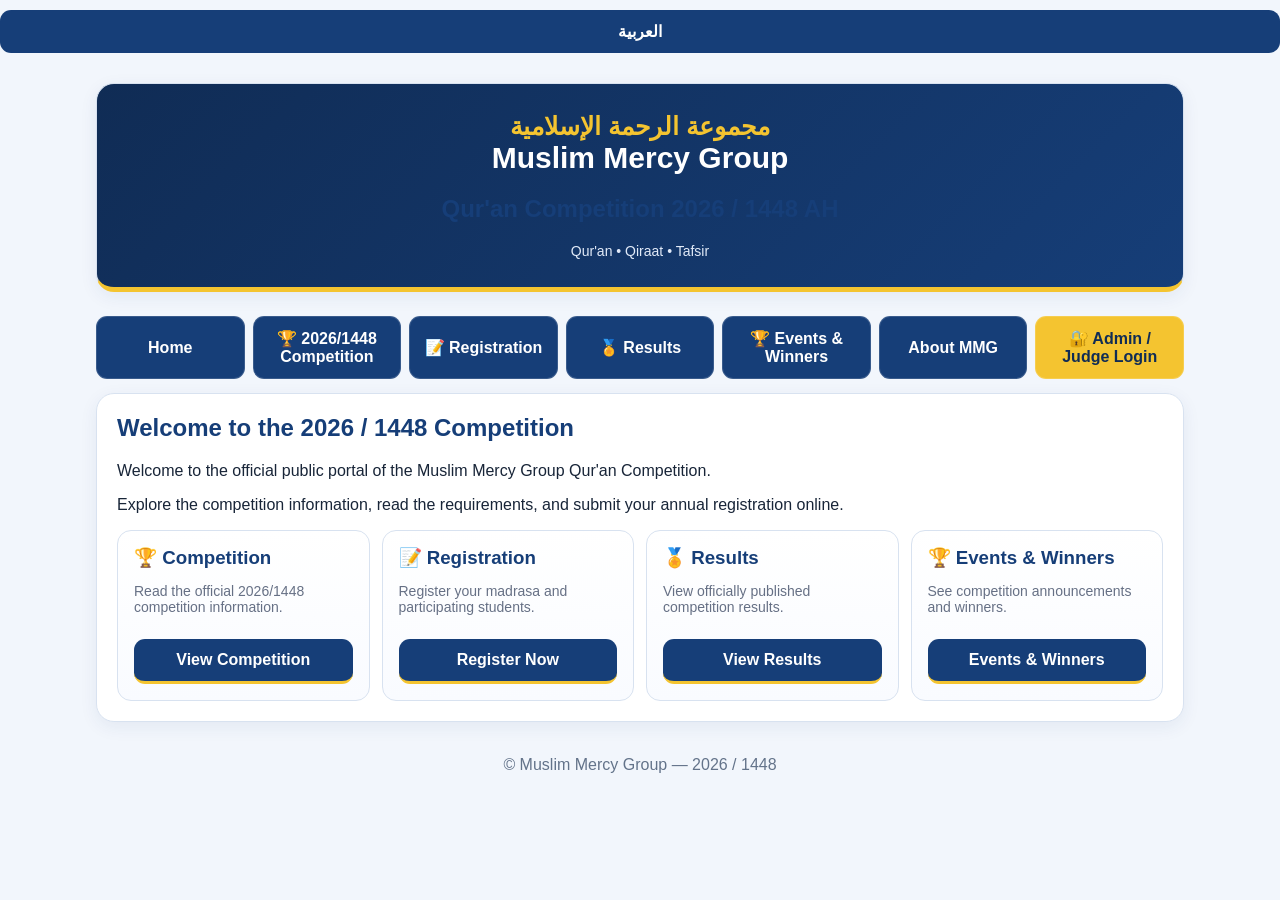
==== commit b749da91: "Change greeting from 'Hello' to 'Goodbye'" ====
--- a/index.html
+++ b/index.html
@@ -3,7 +3,7 @@
 <head>
 <meta charset="utf-8">
 <meta name="viewport" content="width=device-width,initial-scale=1">
-<title>Muslim Mercy Group — 2026/1448 Qur'an Competition (Test)</title>
+<title>Muslim Mercy Group — 2026/1448 Qur'an Competition</title>
 <script src="https://cdn.jsdelivr.net/npm/@supabase/supabase-js@2"></script>
 <script src="https://unpkg.com/html5-qrcode" defer></script>
 <style>
@@ -154,172 +154,17 @@
 tUuZqMERKSiiyCme96cHN0GnKqoqoZNBp3hVQ5+mpGMYnHJ7/[base64]/ACzxONaLqU0bKhXx0zT1Sy2KGVV0rmSrxwYypZeT5qu7WdrUcZI3EZ5RQIAYCKwCqD9CSG8FCqJdbBEuTU1O58ngyre3lcVFGKIlLCyXUtM98iccGyafp6WRVQt0/[base64]/BMUVLoY1alGtBxkipdGsajQcKqIa1VQqyW1jsKsp2uiXg1TUaJUeq2PnPzXxvT/AIlNG1t6vwzggXytVr7Fh8/[base64]/[base64]
 [base64]//9k=");background-repeat:no-repeat;background-position:center center;background-size:min(68vw,560px);opacity:.055}
 .card{background-color:rgba(255,255,255,.94)}
-#languageToggle{position:fixed;top:10px;right:10px;z-index:100000;width:auto;margin:0;padding:9px 13px;background:var(--mmg-yellow,#f4c430);color:var(--mmg-blue-deep,#102c55);border:1px solid rgba(16,44,85,.15);box-shadow:0 2px 10px #0002}
+#languageToggle{position:fixed;top:10px;right:10px;z-index:100000;width:auto;margin:0;padding:9px 13px;background:var(--mmg-yellow,#f4c430);color:var(--mmg-blue-deep,#102c55);border:2px solid var(--mmg-blue,#163e78);box-shadow:0 2px 10px #0002;font-weight:800;pointer-events:auto}
+#publicShell .card,#adminApp .card,#judgeApp .card{border:1px solid var(--mmg-blue,#163e78)}
+#publicShell button:not(.secondary):not(.section-back),#adminApp button:not(.secondary):not(.section-back),#judgeApp button:not(.secondary):not(.section-back){border:2px solid var(--mmg-yellow,#f4c430)}
+#publicShell .hero button{border-color:var(--mmg-yellow,#f4c430)}
+#publicShell .feature{border:1px solid var(--mmg-yellow,#f4c430)}
 html[dir="rtl"] body{direction:rtl}
 html[dir="rtl"] .row,html[dir="rtl"] .topbar,html[dir="rtl"] .nav{direction:rtl}
 html[dir="rtl"] label,html[dir="rtl"] input,html[dir="rtl"] textarea,html[dir="rtl"] select,html[dir="rtl"] th,html[dir="rtl"] td{text-align:right}
 html[dir="rtl"] .section-back{margin-left:0;margin-right:0}
 
-
-/* =========================================================
-   MMG INTERFACE POLISH — visual-only overrides
-   Preserves existing HTML structure, IDs and JavaScript.
-   ========================================================= */
-:root{
-  --mmg-blue:#174681;
-  --mmg-blue-deep:#0d2c52;
-  --mmg-blue-soft:#edf4ff;
-  --mmg-yellow:#f5c842;
-  --mmg-yellow-soft:#fff8df;
-  --mmg-white:#fff;
-  --mmg-ink:#17263b;
-  --mmg-muted:#68788e;
-  --mmg-border:#dce5f1;
-  --mmg-shadow:0 10px 30px rgba(20,55,100,.075);
-}
-html{scroll-behavior:smooth}
-body{
-  font-family:Inter,ui-sans-serif,system-ui,-apple-system,BlinkMacSystemFont,"Segoe UI",Arial,sans-serif;
-  line-height:1.55;
-  background:linear-gradient(180deg,#edf3fb 0%,#f7f9fd 42%,#f1f5fb 100%);
-  color:var(--mmg-ink);
-}
-.wrap{max-width:1180px;padding:clamp(10px,2.2vw,26px)}
-#languageToggle{top:12px;right:12px;border-radius:999px;padding:10px 16px;font-size:14px;box-shadow:0 8px 22px rgba(13,44,82,.18);border:2px solid rgba(255,255,255,.75)}
-.card{
-  background:rgba(255,255,255,.96);
-  border:1px solid rgba(210,223,241,.95);
-  border-radius:22px;
-  padding:clamp(16px,2.5vw,28px);
-  margin:18px 0;
-  box-shadow:var(--mmg-shadow);
-  transition:box-shadow .18s ease,border-color .18s ease;
-}
-.hero{
-  position:relative;overflow:hidden;
-  padding:clamp(30px,5vw,56px) 22px;
-  border:1px solid rgba(255,255,255,.16);
-  border-bottom:6px solid var(--mmg-yellow);
-  border-radius:26px;
-  background:radial-gradient(ellipse at 15% 0%,rgba(255,255,255,.15),transparent 42%),linear-gradient(135deg,#0b2547 0%,#174681 56%,#2361a2 100%);
-  box-shadow:0 18px 42px rgba(13,44,82,.2);
-}
-.hero:after{content:"";position:absolute;width:230px;height:230px;border:1px solid rgba(255,255,255,.13);border-radius:50%;right:-75px;bottom:-145px;box-shadow:0 0 0 24px rgba(255,255,255,.035),0 0 0 50px rgba(255,255,255,.025);pointer-events:none}
-.hero .arabic{font-size:clamp(23px,4vw,34px);letter-spacing:.02em;margin-bottom:8px;text-shadow:0 2px 14px rgba(0,0,0,.15)}
-.hero h1{font-size:clamp(27px,4.8vw,42px);letter-spacing:-.035em;line-height:1.12;margin:8px 0 10px;color:#fff}
-.hero h2{font-size:clamp(16px,2.6vw,22px);font-weight:650;color:#f8fbff;margin:0 0 12px}
-.hero .muted{font-size:14px;letter-spacing:.08em;text-transform:uppercase;color:#dce9fb}
-h1,h2,h3{letter-spacing:-.018em;line-height:1.25}
-h2{font-size:clamp(21px,3vw,27px);margin-bottom:12px}
-h3{font-size:18px}
-p{line-height:1.7}
-.muted{color:var(--mmg-muted);line-height:1.6}
-.nav{gap:9px;margin:16px 0 22px;padding:9px;background:rgba(255,255,255,.82);border:1px solid var(--mmg-border);border-radius:17px;box-shadow:0 5px 18px rgba(20,55,100,.05)}
-.nav button{flex:1 1 145px;min-height:46px;margin:0;border-radius:11px;padding:12px 14px;font-size:14px}
-button{
-  min-height:44px;
-  border-radius:12px;
-  padding:12px 16px;
-  font-weight:750;
-  letter-spacing:.005em;
-  box-shadow:0 3px 8px rgba(13,44,82,.08);
-  transition:transform .16s ease,box-shadow .16s ease,background .16s ease;
-}
-button:hover:not(:disabled){transform:translateY(-1px);box-shadow:0 7px 16px rgba(13,44,82,.14)}
-button:active:not(:disabled){transform:translateY(0)}
-button:focus-visible{outline:3px solid rgba(245,200,66,.8);outline-offset:3px}
-button.secondary,.section-back{background:#edf3fc;color:var(--mmg-blue-deep);border:1px solid #d0def1;box-shadow:none}
-button.danger,button.remove,button.table-action.remove-final{background:#b42318;color:white}
-.grid{gap:14px}
-.feature{border:1px solid var(--mmg-border);border-radius:17px;padding:19px;background:linear-gradient(150deg,#fff 0%,#f8fbff 100%);box-shadow:0 4px 14px rgba(20,55,100,.035)}
-.feature h3{color:var(--mmg-blue);margin-bottom:8px}
-.feature button{margin-top:8px}
-#public-home .feature{display:flex;flex-direction:column;align-items:flex-start;min-height:205px}
-#public-home .feature button{margin-top:auto;width:100%}
-input,textarea,select{border:1px solid #cdd9e9;border-radius:11px;background:#fff;color:var(--mmg-ink);box-shadow:inset 0 1px 2px rgba(13,44,82,.025);transition:border-color .15s ease,box-shadow .15s ease}
-input,select{min-height:46px}
-textarea{line-height:1.6}
-input:focus,textarea:focus,select:focus{outline:none;border-color:#4c7fc0;box-shadow:0 0 0 4px rgba(38,99,168,.12)}
-label{color:#31445f;font-size:13px;letter-spacing:.01em;margin-top:13px}
-.status{border-radius:12px;padding:13px 15px;background:#edf4ff;border:1px solid #d7e5fa;border-left:4px solid #79a4dc;color:#23436e;line-height:1.55}
-.success{background:#eaf8f0;border-color:#ccebd9;border-left-color:#31a36c;color:#17603a}
-.error{background:#fff0ef;border-color:#f8d4d0;border-left-color:#d92d20;color:#9f241b}
-.pill{padding:6px 10px;border:1px solid #d5e2f4;border-radius:999px;background:#edf4ff;color:#1b4b82}
-.student-card{border:1px solid var(--mmg-border);border-radius:17px;padding:17px;background:#fbfdff}
-.question-title{color:var(--mmg-blue-deep);line-height:1.35}
-.sub-item{border:1px solid var(--mmg-border);border-radius:13px;background:#fff;transition:background .15s ease,border-color .15s ease}
-.sub-item:hover{border-color:#8baedb;background:#f7faff}
-.sub-item.active{border:2px solid var(--mmg-blue);background:var(--mmg-blue-soft);box-shadow:inset 0 0 0 1px var(--mmg-yellow)}
-.category-button{min-height:112px;text-align:left;border-radius:17px;background:linear-gradient(145deg,#fff,#f7faff);padding:18px;border:1px solid var(--mmg-border);box-shadow:0 5px 15px rgba(20,55,100,.05)}
-.category-button:hover{border-color:#8aadd9;background:#f4f8ff}
-.category-button .category-count{color:var(--mmg-blue);font-size:26px}
-#publicResultCategories button,#adminResultsCategories button{min-height:74px;border-radius:15px;border:1px solid #d6e2f2;box-shadow:0 4px 12px rgba(20,55,100,.055)}
-#publicResultStages button,#adminResultsStages button{min-height:58px;background:#fff;color:var(--mmg-blue);border:1px solid #cbdcf2;box-shadow:none}
-#publicResultStages button:hover,#adminResultsStages button:hover{background:var(--mmg-yellow-soft);border-color:var(--mmg-yellow)}
-#publicResultsBack button{margin-top:0}
-.table-wrap{border:1px solid var(--mmg-border);border-radius:14px;max-width:100%}
-table{border-collapse:separate;border-spacing:0;overflow:hidden;border-radius:12px;font-size:14px}
-th{background:#eaf1fb;color:#163e78;font-weight:800;white-space:nowrap}
-th,td{padding:12px 14px;border-bottom:1px solid #e3eaf4}
-tr:last-child td{border-bottom:0}
-tbody tr:nth-child(even){background:#f8fbff}
-tbody tr:hover{background:#fff8df}
-.topbar{gap:14px}
-.topbar h1{margin-bottom:4px;color:var(--mmg-blue-deep)}
-.score-grid,.score-summary{gap:13px}
-.score-summary .feature{background:linear-gradient(145deg,#f7faff,#fff)}
-.big{font-size:clamp(27px,4vw,36px);color:var(--mmg-blue);font-variant-numeric:tabular-nums}
-.progress{height:9px;background:#e3ebf6}.progress-bar{background:linear-gradient(90deg,#f5c842,#f9dc7b);border-radius:99px}
-.quran-page{border:1px solid #d6e0ee;border-radius:14px;box-shadow:0 5px 18px rgba(13,44,82,.08)}
-#reader{border-radius:14px;overflow:hidden}
-.footer{padding:26px 12px 14px;font-size:13px;letter-spacing:.025em;color:#718198}
-.section-back{border-radius:12px}
-#loginShell{max-width:570px;margin:clamp(24px,7vh,70px) auto}
-#loginShell .card{padding:clamp(22px,4vw,36px)}
-#loginShell h1{color:var(--mmg-blue);font-size:clamp(25px,4vw,34px)}
-#loginShell button[onclick="login()"]{width:100%;margin-top:18px}
-#judgeApp>.card:first-child,#adminApp>.card:first-child{background:linear-gradient(135deg,#fff,#f4f8ff)}
-#adminApp>.nav{position:sticky;top:8px;z-index:50;backdrop-filter:blur(12px)}
-#adminApp>.nav button{min-width:120px}
-#adminResultsActions button{min-height:50px}
-.photo-lightbox{backdrop-filter:blur(5px)}
-@media(max-width:700px){
-  .wrap{padding:9px}
-  .card{border-radius:17px;margin:12px 0;padding:16px}
-  .hero{border-radius:20px;padding:34px 15px 30px}
-  .nav{padding:7px;gap:7px;border-radius:14px}
-  .nav button{flex:1 1 42%;min-width:0;font-size:13px;padding:11px 8px}
-  .grid{grid-template-columns:repeat(auto-fit,minmax(min(100%,190px),1fr));gap:10px}
-  #public-home .feature{min-height:0}
-  .feature{padding:15px}
-  .row{gap:7px}
-  .field{min-width:min(100%,150px)}
-  .topbar{align-items:flex-start}
-  .topbar>button{flex-shrink:0}
-  .score-grid,.score-summary{gap:8px}
-  th,td{padding:9px 10px;font-size:13px}
-  .table-action{min-width:0;width:100%}
-}
-@media(max-width:420px){
-  #languageToggle{top:7px;right:7px;padding:8px 12px;font-size:12px}
-  .hero{padding-top:42px}
-  .name-fields{gap:5px}
-  .name-fields label{font-size:10px}
-  .name-fields input{padding:9px 5px;font-size:13px}
-  .score-grid,.score-summary{grid-template-columns:1fr 1fr}
-  #publicResultCategories button,#adminResultsCategories button{min-height:62px;padding:10px}
-}
-@media(prefers-reduced-motion:reduce){html{scroll-behavior:auto}*,*::before,*::after{transition:none!important;animation:none!important}}
-@media print{body{background:#fff}.hero{box-shadow:none}}
-
-
-/* Admin navigation: one menu only, with yellow button outlines. */
-#adminApp > .admin-nav button{border:2px solid var(--mmg-yellow,#f5c842)!important;box-shadow:0 2px 7px rgba(13,44,82,.08)}
-#adminApp > .admin-nav button:hover{border-color:#e5b82e!important;box-shadow:0 0 0 2px rgba(245,200,66,.18)}
-.add-student-plus{color:var(--mmg-yellow,#f5c842)!important;font-weight:900;font-size:1.18em;display:inline-block;margin-right:4px;text-shadow:0 0 1px rgba(13,44,82,.25)}
-
 </style>
-  <link rel="stylesheet" href="style.css">
 </head>
 <body>
 <button id="languageToggle" type="button" onclick="toggleMMGLanguage()">العربية</button>
@@ -329,7 +174,7 @@
   <div class="card hero">
     <div class="arabic">مجموعة الرحمة الإسلامية</div>
     <h1>Muslim Mercy Group</h1>
-    <h2 class="competition-subtitle">Holy Quran Competition</h2>
+    <h2>Qur'an Competition 2026 / 1448 AH</h2>
     <div class="muted">Qur'an • Qiraat • Tafsir</div>
   </div>
 
@@ -338,6 +183,7 @@
     <button onclick="showPublic('competition')">🏆 2026/1448 Competition</button>
     <button onclick="showPublic('registration')">📝 Registration</button>
     <button onclick="showPublic('results')">🏅 Results</button>
+    <button onclick="showPublic('events-winners')">🏆 Events &amp; Winners</button>
     <button onclick="showPublic('about')">About MMG</button>
     <button onclick="showLogin()">🔐 Admin / Judge Login</button>
   </div>
@@ -350,7 +196,8 @@
       <div class="grid">
         <div class="feature"><h3>🏆 Competition</h3><p class="muted">Read the official 2026/1448 competition information.</p><button onclick="showPublic('competition')">View Competition</button></div>
         <div class="feature"><h3>📝 Registration</h3><p class="muted">Register your madrasa and participating students.</p><button onclick="showPublic('registration')">Register Now</button></div>
-        <div class="feature"><h3>🏅 Results & Winners</h3><p class="muted">View published events and winners history.</p><button onclick="showPublic('results')">View Results</button></div>
+        <div class="feature"><h3>🏅 Results</h3><p class="muted">View officially published competition results.</p><button onclick="showPublic('results')">View Results</button></div>
+        <div class="feature"><h3>🏆 Events &amp; Winners</h3><p class="muted">See competition announcements and winners.</p><button onclick="showPublic('events-winners')">Events &amp; Winners</button></div>
       </div>
     </div>
   </section>
@@ -365,8 +212,12 @@
       <h2>📝 Competition Registration — 2026 / 1448</h2>
       <p class="muted">Register students from a madrasa or register an independent student without madrasa details.</p>
       <div class="status">Please enter accurate information. Each successful registration is added immediately to the Registered Students list.</div>
-      <label for="regType">Registration Type *</label>
-      <select id="regType" onchange="toggleRegistrationType()" required><option value="Madrasa">Madrasa</option><option value="Independent">Independent</option></select>
+      <label>Registration Type * — select one option</label>
+      <div class="registration-type-options" role="radiogroup" aria-label="Registration Type" style="display:grid;grid-template-columns:repeat(auto-fit,minmax(180px,1fr));gap:12px;margin:8px 0 16px">
+        <label for="regTypeMadrasa" class="feature" style="display:flex;align-items:center;gap:10px;cursor:pointer;margin:0"><input id="regTypeMadrasa" type="radio" name="regTypeChoice" value="Madrasa" checked onchange="syncRegistrationType()" style="width:auto;margin:0"><span><strong>Madrasa</strong><br><span class="muted">Register through a madrasa</span></span></label>
+        <label for="regTypeIndependent" class="feature" style="display:flex;align-items:center;gap:10px;cursor:pointer;margin:0"><input id="regTypeIndependent" type="radio" name="regTypeChoice" value="Independent" onchange="syncRegistrationType()" style="width:auto;margin:0"><span><strong>Independent</strong><br><span class="muted">Register without a madrasa</span></span></label>
+      </div>
+      <input id="regType" type="hidden" value="Madrasa">
       <div id="madrasaDetails">
       <div class="row">
         <div class="field"><label>Madrasa Name *</label><input id="regMadrasaName" required></div>
@@ -411,6 +262,13 @@
     <div id="publicResultsMsg" class="status hidden"></div>
   </div>
 </section>
+  <section id="public-events-winners" class="public-page hidden section-screen">
+    <div class="card"><h2>🏆 Events &amp; Winners</h2><p class="muted">Competition announcements, event updates and winners will be displayed here.</p></div>
+    <div class="grid">
+      <div class="card"><h2>📅 Competition Events</h2><p>Official event dates, announcements and updates from Muslim Mercy Group.</p><div id="publicEventsContent" class="status">No event announcements have been published yet.</div></div>
+      <div class="card"><h2>🥇 Winners</h2><p>Recognising the outstanding participants in each competition category.</p><div id="publicWinnersContent" class="status">Winners will appear here when officially announced.</div><button type="button" onclick="showPublic('results')">View Published Results</button></div>
+    </div>
+  </section>
   <section id="public-about" class="public-page hidden"><div class="card"><h2>About Muslim Mercy Group</h2><p>The Muslim Mercy Group Qur'an Competition is intended to encourage Qur'an memorisation, recitation, Qiraat and understanding through Tafsir.</p><p class="muted">More official information can be published through the competition information manager.</p></div></section>
   <section id="public-contact" class="public-page hidden"><div class="card"><h2>Contact</h2><p>For registration and competition enquiries, please use the official MMG contact information provided by the organisers.</p><div id="publicContactInfo" class="status">Contact information will appear here when published.</div></div></section>
 </div>
@@ -454,7 +312,7 @@
 
 <div id="adminApp" class="hidden">
   <div class="card topbar"><div><h1>Admin Panel</h1><div id="adminName" class="muted">Administrator</div></div><button style="width:auto" class="secondary" onclick="logout()">Log out</button></div>
-  <div class="nav admin-nav"><button onclick="showAdmin('scores')">Scores</button><button onclick="showAdmin('results')">Results</button><button onclick="showAdmin('registrations')">Registrations</button><button onclick="showAdmin('add-student')"><span class="add-student-plus">＋</span> Add Student</button><button onclick="showAdmin('judges')">Judges</button><button onclick="showAdmin('competition')">Competition Information</button></div>
+  <div class="nav"><button onclick="showAdmin('scores')">Scores</button><button onclick="showAdmin('results')">Results</button><button onclick="showAdmin('registrations')">Registrations</button><button onclick="showAdmin('add-student')">➕ Add Student</button><button onclick="showAdmin('judges')">Judges</button><button onclick="showAdmin('competition')">Competition Information</button></div>
 
   <section id="admin-scores" class="admin-page">
     <div class="card"><h2>Admin — Score Entry</h2><p class="muted">Only Admin enters the four judges' scores. Judges cannot enter or view scores.</p><label>Student ID or Student Name</label><input id="adminStudentId" placeholder="Enter MMG/26/001 or a student name" autocomplete="off"><button onclick="adminLoadStudent()">Search Student</button><div id="adminStudentMsg" class="status hidden"></div><div id="adminStudentCard" class="feature hidden"></div></div>
@@ -597,7 +455,7 @@
   let dashboard=$('adminDashboard');
   if(!dashboard){
     dashboard=document.createElement('div');dashboard.id='adminDashboard';dashboard.className='card hidden';
-    dashboard.innerHTML=`<h2>Admin Dashboard</h2><p class="muted">Choose a section from the buttons above. Each section opens full-page.</p>`;
+    dashboard.innerHTML=`<h2>Admin Dashboard</h2><p class="muted">Choose a section. It will open full-page.</p><div class="grid"><button type="button" onclick="showAdmin('scores')">Scores</button><button type="button" onclick="showAdmin('results')">Results</button><button type="button" onclick="showAdmin('registrations')">Registrations</button><button type="button" onclick="showAdmin('add-student')">➕ Add Student</button><button type="button" onclick="showAdmin('judges')">Judges</button><button type="button" onclick="showAdmin('competition')">Competition Information</button></div>`;
     const nav=app.querySelector(':scope > .nav');nav.insertAdjacentElement('afterend',dashboard);
   }
   // Keep the existing Add Student form and its IDs/functions, but give it its own full-page section.
@@ -644,6 +502,10 @@
   wrap.classList.toggle('hidden',!required);
   field.required=required;
   if(!required)field.value='';
+}
+function syncRegistrationType(){
+  $('regType').value=$('regTypeIndependent').checked?'Independent':'Madrasa';
+  toggleRegistrationType();
 }
 function toggleRegistrationType(){
   const independent=$('regType').value==='Independent';
@@ -1396,7 +1258,36 @@
 async function loadAdminCompetition(){const {data}=await sb.from('competition_public_info').select('*').eq('competition_year',YEAR).maybeSingle();if(!data)return;const map={ciTitle:'title',ciSubtitle:'subtitle',ciIntroduction:'introduction',ciObjectives:'objectives',ciEligibility:'eligibility',ciRegistration:'registration_info',ciDates:'competition_dates',ciVenue:'venue',ciCategories:'categories',ciRules:'rules',ciPrizes:'prizes',ciAnnouncements:'announcements',ciFaq:'faq',ciContact:'contact_info',ciStatus:'status'};Object.keys(map).forEach(id=>{$(id).value=data[map[id]]||''})}
 async function saveCompetitionInfo(){const payload={competition_year:YEAR,hijri_year:'1448',title:$('ciTitle').value.trim(),subtitle:$('ciSubtitle').value.trim(),introduction:$('ciIntroduction').value,objectives:$('ciObjectives').value,eligibility:$('ciEligibility').value,registration_info:$('ciRegistration').value,competition_dates:$('ciDates').value,venue:$('ciVenue').value,categories:$('ciCategories').value,rules:$('ciRules').value,prizes:$('ciPrizes').value,announcements:$('ciAnnouncements').value,faq:$('ciFaq').value,contact_info:$('ciContact').value,status:$('ciStatus').value,updated_at:new Date().toISOString()};const {error}=await sb.from('competition_public_info').upsert(payload,{onConflict:'competition_year'});if(error){msg($('ciMsg'),error.message);return}msg($('ciMsg'),'Competition information saved.',true)}
 async function logout(){await stopScanner();if(realtimeChannel)await sb.removeChannel(realtimeChannel);await sb.auth.signOut();location.reload()}
-(async()=>{const {data:{session}}=await sb.auth.getSession();if(session){try{await openAuthenticatedApp()}catch(e){console.error(e);await sb.auth.signOut()}}else{showPublic('home');loadCompetitionInfo()}})();
+// Direct public-page links: append #registration to open the registration form.
+(async()=>{
+  const requestedPage=(window.location.hash||'').replace(/^#/,'').trim().toLowerCase();
+  const publicPages=['home','competition','registration','results','about','contact'];
+  const {data:{session}}=await sb.auth.getSession();
+
+  // A public QR/link to registration should open the form even if this browser
+  // already has an admin/judge session saved.
+  if(requestedPage==='registration'){
+    showPublic('registration');
+    setTimeout(()=>{
+      const registrationSection=$('public-registration');
+      if(registrationSection) registrationSection.scrollIntoView({behavior:'smooth',block:'start'});
+    },150);
+    return;
+  }
+
+  if(session){
+    try{await openAuthenticatedApp()}
+    catch(e){
+      console.error(e);
+      await sb.auth.signOut();
+      showPublic(publicPages.includes(requestedPage)?requestedPage:'home');
+      if(!requestedPage||requestedPage==='home')loadCompetitionInfo();
+    }
+  }else{
+    showPublic(publicPages.includes(requestedPage)?requestedPage:'home');
+    loadCompetitionInfo();
+  }
+})();
 
 /* English/Arabic interface switch. English remains the default language. */
 
@@ -1469,7 +1360,7 @@
     if(!stageStudents.length){box.innerHTML='<div class="empty-table">No students found for this category and stage.</div>';return;}
     const codes=stageStudents.map(st=>st.student_code).filter(Boolean);
     const {data:scores,error:scoreError}=await sb.from('scores')
-      .select('student_id,judge_id,score,question_id,scored_at').in('student_id',codes).order('scored_at',{ascending:false});
+      .select('student_id,judge_id,score,question_id,created_at').in('student_id',codes).order('created_at',{ascending:false});
     if(scoreError)throw scoreError;
     const {data:judges,error:judgeError}=await sb.from('judges').select('id,judge_number,name');
     if(judgeError)throw judgeError;
@@ -1718,61 +1609,66 @@
 "Judge Comment":"تعليق الحكم",
 "Enter score":"أدخل الدرجة",
 "Score must be between 0 and 100.":"يجب أن تكون الدرجة بين ٠ و١٠٠.",
-"An error occurred.":"حدث خطأ."
+"An error occurred.":"حدث خطأ.",
+"🏆 Events & Winners":"🏆 الفعاليات والفائزون","Events & Winners":"الفعاليات والفائزون","Competition Events":"فعاليات المسابقة","Winners":"الفائزون","Competition announcements, event updates and winners will be displayed here.":"ستُعرض هنا إعلانات المسابقة وتحديثات الفعاليات والفائزون.","Official event dates, announcements and updates from Muslim Mercy Group.":"مواعيد الفعاليات الرسمية والإعلانات والتحديثات من مجموعة الرحمة الإسلامية.","No event announcements have been published yet.":"لم تُنشر أي إعلانات عن الفعاليات حتى الآن.","Recognising the outstanding participants in each competition category.":"تكريم المشاركين المتميزين في كل فئة من فئات المسابقة.","Winners will appear here when officially announced.":"سيظهر الفائزون هنا عند الإعلان عنهم رسمياً.","View Published Results":"عرض النتائج المنشورة","About Muslim Mercy Group":"عن مجموعة الرحمة الإسلامية","The Muslim Mercy Group Qur'an Competition is intended to encourage Qur'an memorisation, recitation, Qiraat and understanding through Tafsir.":"تهدف مسابقة القرآن الكريم لمجموعة الرحمة الإسلامية إلى تشجيع حفظ القرآن الكريم وتلاوته والقراءات وفهمه من خلال التفسير.","More official information can be published through the competition information manager.":"يمكن نشر المزيد من المعلومات الرسمية من خلال إدارة معلومات المسابقة.","Official results published by Muslim Mercy Group.":"النتائج الرسمية المنشورة من مجموعة الرحمة الإسلامية.","Choose a category and stage first.":"يرجى اختيار الفئة والمرحلة أولاً.","No results to display yet.":"لا توجد نتائج لعرضها حالياً.","View Competition":"عرض المسابقة","Register Now":"سجّل الآن","Read the official 2026/1448 competition information.":"اقرأ المعلومات الرسمية لمسابقة ٢٠٢٦/١٤٤٨.","Register your madrasa and participating students.":"سجّل مدرستك والطلاب المشاركين.","View officially published competition results.":"عرض نتائج المسابقة المنشورة رسمياً.","See competition announcements and winners.":"اطّلع على إعلانات المسابقة والفائزين.","About":"حول","Back":"رجوع","Save":"حفظ","Cancel":"إلغاء","Remove":"إزالة","Confirm":"تأكيد","Loa
+ding":"جارٍ التحميل","Select":"اختر","Search":"بحث","Update":"تحديث","Submit":"إرسال","Category":"الفئة","Stage":"المرحلة","Status":"الحالة","Date":"التاريخ","Name":"الاسم","Full Name":"الاسم الكامل","Student":"الطالب","Students":"الطلاب","Question":"السؤال","Instructions":"التعليمات","Published":"منشور","Draft":"مسودة","Competition":"المسابقة","Information":"المعلومات","Announcements":"الإعلانات","Prizes":"الجوائز","Rules":"الشروط","FAQ":"الأسئلة الشائعة","No data available":"لا توجد بيانات متاحة","Contact information will appear here when published.":"ستظهر معلومات الاتصال هنا عند نشرها."
 };
 let mmgLanguage = "en";
-let mmgOriginalTextNodes = [];
+const MMG_TRANSLATION_KEYS = Object.keys(MMG_TRANSLATIONS).sort((a,b)=>b.length-a.length);
+const MMG_REVERSE_TRANSLATIONS = Object.fromEntries(Object.entries(MMG_TRANSLATIONS).map(([en,ar])=>[ar,en]));
 function toggleMMGLanguage(){
   mmgLanguage = mmgLanguage === "en" ? "ar" : "en";
-  const root = document.documentElement;
-  root.lang = mmgLanguage;
-  root.dir = mmgLanguage === "ar" ? "rtl" : "ltr";
+  document.documentElement.lang = mmgLanguage;
+  document.documentElement.dir = mmgLanguage === "ar" ? "rtl" : "ltr";
   const button = document.getElementById("languageToggle");
-  button.textContent = mmgLanguage === "ar" ? "English" : "العربية";
-  button.setAttribute("aria-label", mmgLanguage === "ar" ? "Switch to English" : "التبديل إلى العربية");
-  applyMMGTranslations();
-}
-function applyMMGTranslations(){
-  const reverse = {};
-  Object.entries(MMG_TRANSLATIONS).forEach(([en,ar])=>reverse[ar]=en);
-  const walker = document.createTreeWalker(document.body, NodeFilter.SHOW_TEXT);
+  if(button){
+    button.textContent = mmgLanguage === "ar" ? "English" : "العربية";
+    button.setAttribute("aria-label", mmgLanguage === "ar" ? "Switch to English" : "التبديل إلى العربية");
+  }
+  applyMMGTranslations(document.body);
+}
+function translateMMGTextNode(node){
+  if(!node || node.nodeType !== Node.TEXT_NODE) return;
+  if(!Object.prototype.hasOwnProperty.call(node,"__mmgOriginalText")) node.__mmgOriginalText = node.nodeValue;
+  const original = node.__mmgOriginalText;
+  const trimmed = original.trim();
+  if(!trimmed) return;
+  const dictionary = mmgLanguage === "ar" ? MMG_TRANSLATIONS : MMG_REVERSE_TRANSLATIONS;
+  let translated = original;
+  if(dictionary[trimmed]) translated = original.replace(trimmed,dictionary[trimmed]);
+  else {
+    for(const key of MMG_TRANSLATION_KEYS){
+      if(key.length>1 && translated.includes(key)) translated = translated.split(key).join(dictionary[key] || key);
+    }
+  }
+  if(node.nodeValue !== translated) node.nodeValue = translated;
+}
+function applyMMGTranslations(root=document.body){
+  if(!root) return;
+  const walker = document.createTreeWalker(root,NodeFilter.SHOW_TEXT);
   let node;
-  while((node=walker.nextNode())){
-    if(!node.__mmgOriginalText) node.__mmgOriginalText = node.nodeValue;
-    const original = node.__mmgOriginalText;
-    const trimmed = original.trim();
-    if(!trimmed) continue;
-    let translated = original;
-    if(mmgLanguage === "ar"){
-      if(MMG_TRANSLATIONS[trimmed]) translated = original.replace(trimmed, MMG_TRANSLATIONS[trimmed]);
-      else { for(const key of Object.keys(MMG_TRANSLATIONS).sort((a,b)=>b.length-a.length)){if(key.length>2&&trimmed.includes(key)){translated=original.replace(key,MMG_TRANSLATIONS[key]);break;}} }
-    } else {
-      const english = reverse[trimmed];
-      if(english) translated = original.replace(trimmed, english);
-      else { for(const key of Object.keys(reverse).sort((a,b)=>b.length-a.length)){if(key.length>2&&trimmed.includes(key)){translated=original.replace(key,reverse[key]);break;}} }
+  while((node=walker.nextNode())) translateMMGTextNode(node);
+  const elements = [];
+  if(root.nodeType===Node.ELEMENT_NODE) elements.push(root);
+  if(root.querySelectorAll) elements.push(...root.querySelectorAll('input[placeholder],textarea[placeholder],[aria-label],[title],input[type=button],input[type=submit]'));
+  for(const el of elements){
+    if(el.matches && el.matches('input[placeholder],textarea[placeholder]')){
+      if(!el.dataset.mmgPlaceholderEn) el.dataset.mmgPlaceholderEn=el.placeholder;
+      const en=el.dataset.mmgPlaceholderEn;
+      el.placeholder = mmgLanguage==='ar' ? (MMG_TRANSLATIONS[en]||en) : en;
     }
-    if(node.nodeValue !== translated) if(node.nodeValue !== translated) node.nodeValue = translated;
-  }
-  document.querySelectorAll("input[placeholder],textarea[placeholder]").forEach(el=>{
-    if(!el.dataset.mmgPlaceholderEn) el.dataset.mmgPlaceholderEn = el.placeholder;
-    const en = el.dataset.mmgPlaceholderEn;
-    if(mmgLanguage === "ar"){
-      el.placeholder = MMG_TRANSLATIONS[en] || en;
-    } else {
-      const reversePlaceholder = reverse[el.placeholder];
-      el.placeholder = reversePlaceholder || en;
+    for(const attr of ['aria-label','title']) if(el.hasAttribute && el.hasAttribute(attr)){
+      const dataKey='mmg'+attr.replace(/-/g,'').replace(/^./,c=>c.toUpperCase())+'En';
+      if(!el.dataset[dataKey]) el.dataset[dataKey]=el.getAttribute(attr);
+      const en=el.dataset[dataKey];
+      el.setAttribute(attr,mmgLanguage==='ar'?(MMG_TRANSLATIONS[en]||en):en);
     }
-  });
-  document.querySelectorAll("[aria-label], [title]").forEach(el=>{
-    ["aria-label","title"].forEach(attr=>{if(!el.hasAttribute(attr))return;const k="mmg"+attr.replace(/-/g,'').replace(/^./,c=>c.toUpperCase())+"En";if(!el.dataset[k])el.dataset[k]=el.getAttribute(attr);const en=el.dataset[k];el.setAttribute(attr,mmgLanguage==="ar"?(MMG_TRANSLATIONS[en]||en):en);});
-  });
-  document.querySelectorAll("input[type=button],input[type=submit]").forEach(el=>{
-    if(!el.dataset.mmgValueEn) el.dataset.mmgValueEn=el.value;
-    el.value = mmgLanguage==="ar" ? (MMG_TRANSLATIONS[el.dataset.mmgValueEn]||el.dataset.mmgValueEn) : (reverse[el.value]||el.dataset.mmgValueEn);
-  });
-}
-
-
+    if(el.matches && el.matches('input[type=button],input[type=submit]')){
+      if(!el.dataset.mmgValueEn) el.dataset.mmgValueEn=el.value;
+      el.value=mmgLanguage==='ar'?(MMG_TRANSLATIONS[el.dataset.mmgValueEn]||el.dataset.mmgValueEn):(MMG_REVERSE_TRANSLATIONS[el.value]||el.dataset.mmgValueEn);
+    }
+  }
+}
 
 
 function installScoreRangeValidation(){
@@ -1796,23 +1692,21 @@
 setTimeout(installScoreRangeValidation,0);
 
 
-// Translate newly rendered Supabase/UI content when Arabic is active.
-// Observe childList only (not characterData), so translation does not trigger itself repeatedly.
+// Translate only newly inserted content while Arabic is active; avoid rescanning the entire app.
 if (!window.__mmgArabicObserver) {
   window.__mmgArabicObserver = new MutationObserver((records) => {
     if (mmgLanguage !== "ar") return;
-    const added = records.some(record => record.addedNodes && record.addedNodes.length);
-    if (added && !window.__mmgArabicTranslateQueued) {
-      window.__mmgArabicTranslateQueued = true;
-      Promise.resolve().then(() => {
-        window.__mmgArabicTranslateQueued = false;
-        if (mmgLanguage === "ar") applyMMGTranslations();
-      });
+    for (const record of records) {
+      for (const added of record.addedNodes) {
+        if (added.nodeType === Node.ELEMENT_NODE) applyMMGTranslations(added);
+        else if (added.nodeType === Node.TEXT_NODE) translateMMGTextNode(added);
+      }
     }
   });
   window.__mmgArabicObserver.observe(document.body, { childList: true, subtree: true });
 }
 
+
 </script>
 </body>
 </html>
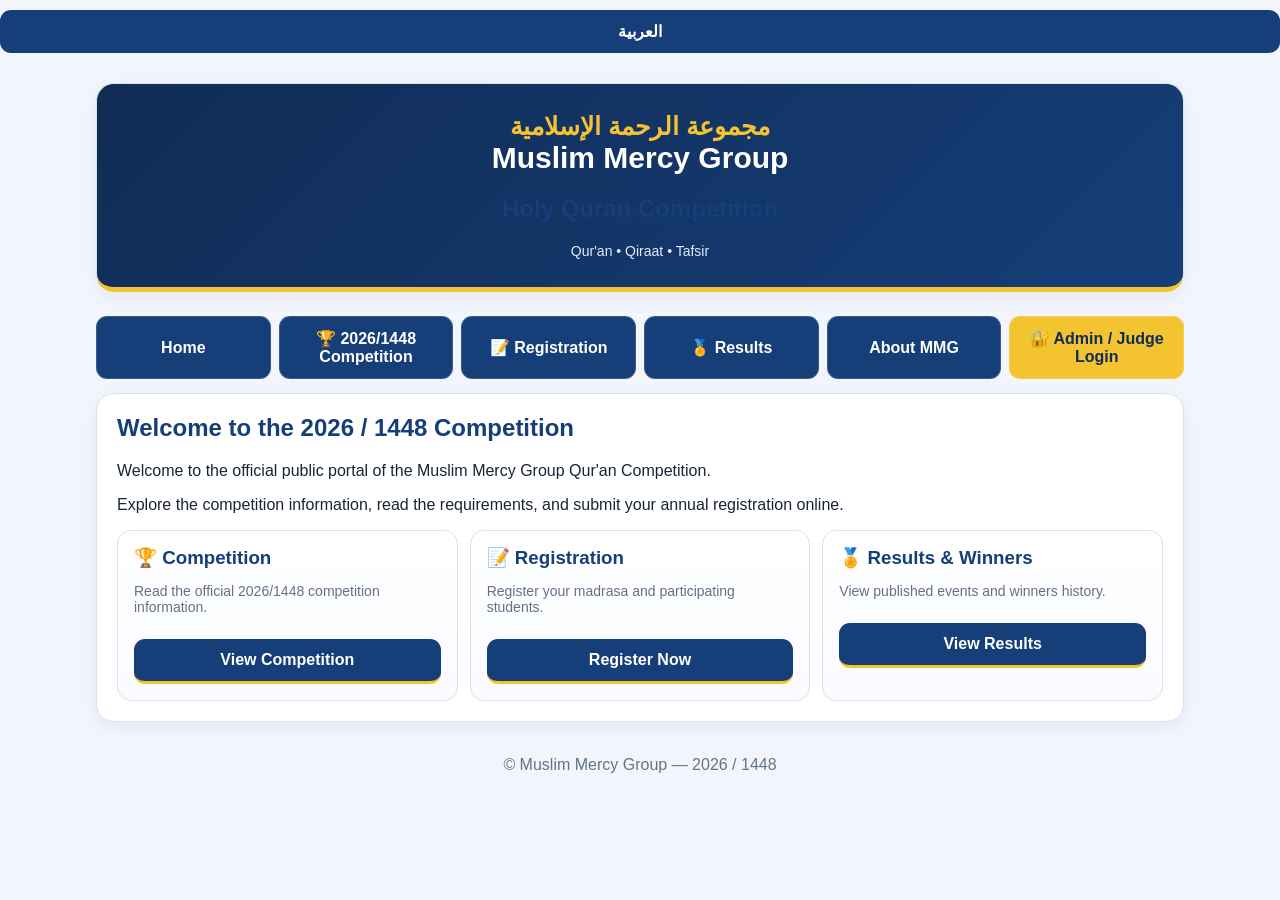
==== commit d26d6230: "Update index.html" ====
--- a/index.html
+++ b/index.html
@@ -3,7 +3,7 @@
 <head>
 <meta charset="utf-8">
 <meta name="viewport" content="width=device-width,initial-scale=1">
-<title>Muslim Mercy Group — 2026/1448 Qur'an Competition</title>
+<title>Muslim Mercy Group — 2026/1448 Qur'an Competition (Test)</title>
 <script src="https://cdn.jsdelivr.net/npm/@supabase/supabase-js@2"></script>
 <script src="https://unpkg.com/html5-qrcode" defer></script>
 <style>
@@ -154,17 +154,172 @@
 tUuZqMERKSiiyCme96cHN0GnKqoqoZNBp3hVQ5+mpGMYnHJ7/[base64]/ACzxONaLqU0bKhXx0zT1Sy2KGVV0rmSrxwYypZeT5qu7WdrUcZI3EZ5RQIAYCKwCqD9CSG8FCqJdbBEuTU1O58ngyre3lcVFGKIlLCyXUtM98iccGyafp6WRVQt0/[base64]/BMUVLoY1alGtBxkipdGsajQcKqIa1VQqyW1jsKsp2uiXg1TUaJUeq2PnPzXxvT/AIlNG1t6vwzggXytVr7Fh8/[base64]/[base64]
 [base64]//9k=");background-repeat:no-repeat;background-position:center center;background-size:min(68vw,560px);opacity:.055}
 .card{background-color:rgba(255,255,255,.94)}
-#languageToggle{position:fixed;top:10px;right:10px;z-index:100000;width:auto;margin:0;padding:9px 13px;background:var(--mmg-yellow,#f4c430);color:var(--mmg-blue-deep,#102c55);border:2px solid var(--mmg-blue,#163e78);box-shadow:0 2px 10px #0002;font-weight:800;pointer-events:auto}
-#publicShell .card,#adminApp .card,#judgeApp .card{border:1px solid var(--mmg-blue,#163e78)}
-#publicShell button:not(.secondary):not(.section-back),#adminApp button:not(.secondary):not(.section-back),#judgeApp button:not(.secondary):not(.section-back){border:2px solid var(--mmg-yellow,#f4c430)}
-#publicShell .hero button{border-color:var(--mmg-yellow,#f4c430)}
-#publicShell .feature{border:1px solid var(--mmg-yellow,#f4c430)}
+#languageToggle{position:fixed;top:10px;right:10px;z-index:100000;width:auto;margin:0;padding:9px 13px;background:var(--mmg-yellow,#f4c430);color:var(--mmg-blue-deep,#102c55);border:1px solid rgba(16,44,85,.15);box-shadow:0 2px 10px #0002}
 html[dir="rtl"] body{direction:rtl}
 html[dir="rtl"] .row,html[dir="rtl"] .topbar,html[dir="rtl"] .nav{direction:rtl}
 html[dir="rtl"] label,html[dir="rtl"] input,html[dir="rtl"] textarea,html[dir="rtl"] select,html[dir="rtl"] th,html[dir="rtl"] td{text-align:right}
 html[dir="rtl"] .section-back{margin-left:0;margin-right:0}
 
+
+/* =========================================================
+   MMG INTERFACE POLISH — visual-only overrides
+   Preserves existing HTML structure, IDs and JavaScript.
+   ========================================================= */
+:root{
+  --mmg-blue:#174681;
+  --mmg-blue-deep:#0d2c52;
+  --mmg-blue-soft:#edf4ff;
+  --mmg-yellow:#f5c842;
+  --mmg-yellow-soft:#fff8df;
+  --mmg-white:#fff;
+  --mmg-ink:#17263b;
+  --mmg-muted:#68788e;
+  --mmg-border:#dce5f1;
+  --mmg-shadow:0 10px 30px rgba(20,55,100,.075);
+}
+html{scroll-behavior:smooth}
+body{
+  font-family:Inter,ui-sans-serif,system-ui,-apple-system,BlinkMacSystemFont,"Segoe UI",Arial,sans-serif;
+  line-height:1.55;
+  background:linear-gradient(180deg,#edf3fb 0%,#f7f9fd 42%,#f1f5fb 100%);
+  color:var(--mmg-ink);
+}
+.wrap{max-width:1180px;padding:clamp(10px,2.2vw,26px)}
+#languageToggle{top:12px;right:12px;border-radius:999px;padding:10px 16px;font-size:14px;box-shadow:0 8px 22px rgba(13,44,82,.18);border:2px solid rgba(255,255,255,.75)}
+.card{
+  background:rgba(255,255,255,.96);
+  border:1px solid rgba(210,223,241,.95);
+  border-radius:22px;
+  padding:clamp(16px,2.5vw,28px);
+  margin:18px 0;
+  box-shadow:var(--mmg-shadow);
+  transition:box-shadow .18s ease,border-color .18s ease;
+}
+.hero{
+  position:relative;overflow:hidden;
+  padding:clamp(30px,5vw,56px) 22px;
+  border:1px solid rgba(255,255,255,.16);
+  border-bottom:6px solid var(--mmg-yellow);
+  border-radius:26px;
+  background:radial-gradient(ellipse at 15% 0%,rgba(255,255,255,.15),transparent 42%),linear-gradient(135deg,#0b2547 0%,#174681 56%,#2361a2 100%);
+  box-shadow:0 18px 42px rgba(13,44,82,.2);
+}
+.hero:after{content:"";position:absolute;width:230px;height:230px;border:1px solid rgba(255,255,255,.13);border-radius:50%;right:-75px;bottom:-145px;box-shadow:0 0 0 24px rgba(255,255,255,.035),0 0 0 50px rgba(255,255,255,.025);pointer-events:none}
+.hero .arabic{font-size:clamp(23px,4vw,34px);letter-spacing:.02em;margin-bottom:8px;text-shadow:0 2px 14px rgba(0,0,0,.15)}
+.hero h1{font-size:clamp(27px,4.8vw,42px);letter-spacing:-.035em;line-height:1.12;margin:8px 0 10px;color:#fff}
+.hero h2{font-size:clamp(16px,2.6vw,22px);font-weight:650;color:#f8fbff;margin:0 0 12px}
+.hero .muted{font-size:14px;letter-spacing:.08em;text-transform:uppercase;color:#dce9fb}
+h1,h2,h3{letter-spacing:-.018em;line-height:1.25}
+h2{font-size:clamp(21px,3vw,27px);margin-bottom:12px}
+h3{font-size:18px}
+p{line-height:1.7}
+.muted{color:var(--mmg-muted);line-height:1.6}
+.nav{gap:9px;margin:16px 0 22px;padding:9px;background:rgba(255,255,255,.82);border:1px solid var(--mmg-border);border-radius:17px;box-shadow:0 5px 18px rgba(20,55,100,.05)}
+.nav button{flex:1 1 145px;min-height:46px;margin:0;border-radius:11px;padding:12px 14px;font-size:14px}
+button{
+  min-height:44px;
+  border-radius:12px;
+  padding:12px 16px;
+  font-weight:750;
+  letter-spacing:.005em;
+  box-shadow:0 3px 8px rgba(13,44,82,.08);
+  transition:transform .16s ease,box-shadow .16s ease,background .16s ease;
+}
+button:hover:not(:disabled){transform:translateY(-1px);box-shadow:0 7px 16px rgba(13,44,82,.14)}
+button:active:not(:disabled){transform:translateY(0)}
+button:focus-visible{outline:3px solid rgba(245,200,66,.8);outline-offset:3px}
+button.secondary,.section-back{background:#edf3fc;color:var(--mmg-blue-deep);border:1px solid #d0def1;box-shadow:none}
+button.danger,button.remove,button.table-action.remove-final{background:#b42318;color:white}
+.grid{gap:14px}
+.feature{border:1px solid var(--mmg-border);border-radius:17px;padding:19px;background:linear-gradient(150deg,#fff 0%,#f8fbff 100%);box-shadow:0 4px 14px rgba(20,55,100,.035)}
+.feature h3{color:var(--mmg-blue);margin-bottom:8px}
+.feature button{margin-top:8px}
+#public-home .feature{display:flex;flex-direction:column;align-items:flex-start;min-height:205px}
+#public-home .feature button{margin-top:auto;width:100%}
+input,textarea,select{border:1px solid #cdd9e9;border-radius:11px;background:#fff;color:var(--mmg-ink);box-shadow:inset 0 1px 2px rgba(13,44,82,.025);transition:border-color .15s ease,box-shadow .15s ease}
+input,select{min-height:46px}
+textarea{line-height:1.6}
+input:focus,textarea:focus,select:focus{outline:none;border-color:#4c7fc0;box-shadow:0 0 0 4px rgba(38,99,168,.12)}
+label{color:#31445f;font-size:13px;letter-spacing:.01em;margin-top:13px}
+.status{border-radius:12px;padding:13px 15px;background:#edf4ff;border:1px solid #d7e5fa;border-left:4px solid #79a4dc;color:#23436e;line-height:1.55}
+.success{background:#eaf8f0;border-color:#ccebd9;border-left-color:#31a36c;color:#17603a}
+.error{background:#fff0ef;border-color:#f8d4d0;border-left-color:#d92d20;color:#9f241b}
+.pill{padding:6px 10px;border:1px solid #d5e2f4;border-radius:999px;background:#edf4ff;color:#1b4b82}
+.student-card{border:1px solid var(--mmg-border);border-radius:17px;padding:17px;background:#fbfdff}
+.question-title{color:var(--mmg-blue-deep);line-height:1.35}
+.sub-item{border:1px solid var(--mmg-border);border-radius:13px;background:#fff;transition:background .15s ease,border-color .15s ease}
+.sub-item:hover{border-color:#8baedb;background:#f7faff}
+.sub-item.active{border:2px solid var(--mmg-blue);background:var(--mmg-blue-soft);box-shadow:inset 0 0 0 1px var(--mmg-yellow)}
+.category-button{min-height:112px;text-align:left;border-radius:17px;background:linear-gradient(145deg,#fff,#f7faff);padding:18px;border:1px solid var(--mmg-border);box-shadow:0 5px 15px rgba(20,55,100,.05)}
+.category-button:hover{border-color:#8aadd9;background:#f4f8ff}
+.category-button .category-count{color:var(--mmg-blue);font-size:26px}
+#publicResultCategories button,#adminResultsCategories button{min-height:74px;border-radius:15px;border:1px solid #d6e2f2;box-shadow:0 4px 12px rgba(20,55,100,.055)}
+#publicResultStages button,#adminResultsStages button{min-height:58px;background:#fff;color:var(--mmg-blue);border:1px solid #cbdcf2;box-shadow:none}
+#publicResultStages button:hover,#adminResultsStages button:hover{background:var(--mmg-yellow-soft);border-color:var(--mmg-yellow)}
+#publicResultsBack button{margin-top:0}
+.table-wrap{border:1px solid var(--mmg-border);border-radius:14px;max-width:100%}
+table{border-collapse:separate;border-spacing:0;overflow:hidden;border-radius:12px;font-size:14px}
+th{background:#eaf1fb;color:#163e78;font-weight:800;white-space:nowrap}
+th,td{padding:12px 14px;border-bottom:1px solid #e3eaf4}
+tr:last-child td{border-bottom:0}
+tbody tr:nth-child(even){background:#f8fbff}
+tbody tr:hover{background:#fff8df}
+.topbar{gap:14px}
+.topbar h1{margin-bottom:4px;color:var(--mmg-blue-deep)}
+.score-grid,.score-summary{gap:13px}
+.score-summary .feature{background:linear-gradient(145deg,#f7faff,#fff)}
+.big{font-size:clamp(27px,4vw,36px);color:var(--mmg-blue);font-variant-numeric:tabular-nums}
+.progress{height:9px;background:#e3ebf6}.progress-bar{background:linear-gradient(90deg,#f5c842,#f9dc7b);border-radius:99px}
+.quran-page{border:1px solid #d6e0ee;border-radius:14px;box-shadow:0 5px 18px rgba(13,44,82,.08)}
+#reader{border-radius:14px;overflow:hidden}
+.footer{padding:26px 12px 14px;font-size:13px;letter-spacing:.025em;color:#718198}
+.section-back{border-radius:12px}
+#loginShell{max-width:570px;margin:clamp(24px,7vh,70px) auto}
+#loginShell .card{padding:clamp(22px,4vw,36px)}
+#loginShell h1{color:var(--mmg-blue);font-size:clamp(25px,4vw,34px)}
+#loginShell button[onclick="login()"]{width:100%;margin-top:18px}
+#judgeApp>.card:first-child,#adminApp>.card:first-child{background:linear-gradient(135deg,#fff,#f4f8ff)}
+#adminApp>.nav{position:sticky;top:8px;z-index:50;backdrop-filter:blur(12px)}
+#adminApp>.nav button{min-width:120px}
+#adminResultsActions button{min-height:50px}
+.photo-lightbox{backdrop-filter:blur(5px)}
+@media(max-width:700px){
+  .wrap{padding:9px}
+  .card{border-radius:17px;margin:12px 0;padding:16px}
+  .hero{border-radius:20px;padding:34px 15px 30px}
+  .nav{padding:7px;gap:7px;border-radius:14px}
+  .nav button{flex:1 1 42%;min-width:0;font-size:13px;padding:11px 8px}
+  .grid{grid-template-columns:repeat(auto-fit,minmax(min(100%,190px),1fr));gap:10px}
+  #public-home .feature{min-height:0}
+  .feature{padding:15px}
+  .row{gap:7px}
+  .field{min-width:min(100%,150px)}
+  .topbar{align-items:flex-start}
+  .topbar>button{flex-shrink:0}
+  .score-grid,.score-summary{gap:8px}
+  th,td{padding:9px 10px;font-size:13px}
+  .table-action{min-width:0;width:100%}
+}
+@media(max-width:420px){
+  #languageToggle{top:7px;right:7px;padding:8px 12px;font-size:12px}
+  .hero{padding-top:42px}
+  .name-fields{gap:5px}
+  .name-fields label{font-size:10px}
+  .name-fields input{padding:9px 5px;font-size:13px}
+  .score-grid,.score-summary{grid-template-columns:1fr 1fr}
+  #publicResultCategories button,#adminResultsCategories button{min-height:62px;padding:10px}
+}
+@media(prefers-reduced-motion:reduce){html{scroll-behavior:auto}*,*::before,*::after{transition:none!important;animation:none!important}}
+@media print{body{background:#fff}.hero{box-shadow:none}}
+
+
+/* Admin navigation: one menu only, with yellow button outlines. */
+#adminApp > .admin-nav button{border:2px solid var(--mmg-yellow,#f5c842)!important;box-shadow:0 2px 7px rgba(13,44,82,.08)}
+#adminApp > .admin-nav button:hover{border-color:#e5b82e!important;box-shadow:0 0 0 2px rgba(245,200,66,.18)}
+.add-student-plus{color:var(--mmg-yellow,#f5c842)!important;font-weight:900;font-size:1.18em;display:inline-block;margin-right:4px;text-shadow:0 0 1px rgba(13,44,82,.25)}
+
 </style>
+  <link rel="stylesheet" href="style.css">
 </head>
 <body>
 <button id="languageToggle" type="button" onclick="toggleMMGLanguage()">العربية</button>
@@ -174,7 +329,7 @@
   <div class="card hero">
     <div class="arabic">مجموعة الرحمة الإسلامية</div>
     <h1>Muslim Mercy Group</h1>
-    <h2>Qur'an Competition 2026 / 1448 AH</h2>
+    <h2 class="competition-subtitle">Holy Quran Competition</h2>
     <div class="muted">Qur'an • Qiraat • Tafsir</div>
   </div>
 
@@ -183,7 +338,6 @@
     <button onclick="showPublic('competition')">🏆 2026/1448 Competition</button>
     <button onclick="showPublic('registration')">📝 Registration</button>
     <button onclick="showPublic('results')">🏅 Results</button>
-    <button onclick="showPublic('events-winners')">🏆 Events &amp; Winners</button>
     <button onclick="showPublic('about')">About MMG</button>
     <button onclick="showLogin()">🔐 Admin / Judge Login</button>
   </div>
@@ -196,8 +350,7 @@
       <div class="grid">
         <div class="feature"><h3>🏆 Competition</h3><p class="muted">Read the official 2026/1448 competition information.</p><button onclick="showPublic('competition')">View Competition</button></div>
         <div class="feature"><h3>📝 Registration</h3><p class="muted">Register your madrasa and participating students.</p><button onclick="showPublic('registration')">Register Now</button></div>
-        <div class="feature"><h3>🏅 Results</h3><p class="muted">View officially published competition results.</p><button onclick="showPublic('results')">View Results</button></div>
-        <div class="feature"><h3>🏆 Events &amp; Winners</h3><p class="muted">See competition announcements and winners.</p><button onclick="showPublic('events-winners')">Events &amp; Winners</button></div>
+        <div class="feature"><h3>🏅 Results & Winners</h3><p class="muted">View published events and winners history.</p><button onclick="showPublic('results')">View Results</button></div>
       </div>
     </div>
   </section>
@@ -212,12 +365,8 @@
       <h2>📝 Competition Registration — 2026 / 1448</h2>
       <p class="muted">Register students from a madrasa or register an independent student without madrasa details.</p>
       <div class="status">Please enter accurate information. Each successful registration is added immediately to the Registered Students list.</div>
-      <label>Registration Type * — select one option</label>
-      <div class="registration-type-options" role="radiogroup" aria-label="Registration Type" style="display:grid;grid-template-columns:repeat(auto-fit,minmax(180px,1fr));gap:12px;margin:8px 0 16px">
-        <label for="regTypeMadrasa" class="feature" style="display:flex;align-items:center;gap:10px;cursor:pointer;margin:0"><input id="regTypeMadrasa" type="radio" name="regTypeChoice" value="Madrasa" checked onchange="syncRegistrationType()" style="width:auto;margin:0"><span><strong>Madrasa</strong><br><span class="muted">Register through a madrasa</span></span></label>
-        <label for="regTypeIndependent" class="feature" style="display:flex;align-items:center;gap:10px;cursor:pointer;margin:0"><input id="regTypeIndependent" type="radio" name="regTypeChoice" value="Independent" onchange="syncRegistrationType()" style="width:auto;margin:0"><span><strong>Independent</strong><br><span class="muted">Register without a madrasa</span></span></label>
-      </div>
-      <input id="regType" type="hidden" value="Madrasa">
+      <label for="regType">Registration Type *</label>
+      <select id="regType" onchange="toggleRegistrationType()" required><option value="Madrasa">Madrasa</option><option value="Independent">Independent</option></select>
       <div id="madrasaDetails">
       <div class="row">
         <div class="field"><label>Madrasa Name *</label><input id="regMadrasaName" required></div>
@@ -262,13 +411,6 @@
     <div id="publicResultsMsg" class="status hidden"></div>
   </div>
 </section>
-  <section id="public-events-winners" class="public-page hidden section-screen">
-    <div class="card"><h2>🏆 Events &amp; Winners</h2><p class="muted">Competition announcements, event updates and winners will be displayed here.</p></div>
-    <div class="grid">
-      <div class="card"><h2>📅 Competition Events</h2><p>Official event dates, announcements and updates from Muslim Mercy Group.</p><div id="publicEventsContent" class="status">No event announcements have been published yet.</div></div>
-      <div class="card"><h2>🥇 Winners</h2><p>Recognising the outstanding participants in each competition category.</p><div id="publicWinnersContent" class="status">Winners will appear here when officially announced.</div><button type="button" onclick="showPublic('results')">View Published Results</button></div>
-    </div>
-  </section>
   <section id="public-about" class="public-page hidden"><div class="card"><h2>About Muslim Mercy Group</h2><p>The Muslim Mercy Group Qur'an Competition is intended to encourage Qur'an memorisation, recitation, Qiraat and understanding through Tafsir.</p><p class="muted">More official information can be published through the competition information manager.</p></div></section>
   <section id="public-contact" class="public-page hidden"><div class="card"><h2>Contact</h2><p>For registration and competition enquiries, please use the official MMG contact information provided by the organisers.</p><div id="publicContactInfo" class="status">Contact information will appear here when published.</div></div></section>
 </div>
@@ -312,7 +454,7 @@
 
 <div id="adminApp" class="hidden">
   <div class="card topbar"><div><h1>Admin Panel</h1><div id="adminName" class="muted">Administrator</div></div><button style="width:auto" class="secondary" onclick="logout()">Log out</button></div>
-  <div class="nav"><button onclick="showAdmin('scores')">Scores</button><button onclick="showAdmin('results')">Results</button><button onclick="showAdmin('registrations')">Registrations</button><button onclick="showAdmin('add-student')">➕ Add Student</button><button onclick="showAdmin('judges')">Judges</button><button onclick="showAdmin('competition')">Competition Information</button></div>
+  <div class="nav admin-nav"><button onclick="showAdmin('scores')">Scores</button><button onclick="showAdmin('results')">Results</button><button onclick="showAdmin('registrations')">Registrations</button><button onclick="showAdmin('add-student')"><span class="add-student-plus">＋</span> Add Student</button><button onclick="showAdmin('judges')">Judges</button><button onclick="showAdmin('competition')">Competition Information</button></div>
 
   <section id="admin-scores" class="admin-page">
     <div class="card"><h2>Admin — Score Entry</h2><p class="muted">Only Admin enters the four judges' scores. Judges cannot enter or view scores.</p><label>Student ID or Student Name</label><input id="adminStudentId" placeholder="Enter MMG/26/001 or a student name" autocomplete="off"><button onclick="adminLoadStudent()">Search Student</button><div id="adminStudentMsg" class="status hidden"></div><div id="adminStudentCard" class="feature hidden"></div></div>
@@ -455,7 +597,7 @@
   let dashboard=$('adminDashboard');
   if(!dashboard){
     dashboard=document.createElement('div');dashboard.id='adminDashboard';dashboard.className='card hidden';
-    dashboard.innerHTML=`<h2>Admin Dashboard</h2><p class="muted">Choose a section. It will open full-page.</p><div class="grid"><button type="button" onclick="showAdmin('scores')">Scores</button><button type="button" onclick="showAdmin('results')">Results</button><button type="button" onclick="showAdmin('registrations')">Registrations</button><button type="button" onclick="showAdmin('add-student')">➕ Add Student</button><button type="button" onclick="showAdmin('judges')">Judges</button><button type="button" onclick="showAdmin('competition')">Competition Information</button></div>`;
+    dashboard.innerHTML=`<h2>Admin Dashboard</h2><p class="muted">Choose a section from the buttons above. Each section opens full-page.</p>`;
     const nav=app.querySelector(':scope > .nav');nav.insertAdjacentElement('afterend',dashboard);
   }
   // Keep the existing Add Student form and its IDs/functions, but give it its own full-page section.
@@ -502,10 +644,6 @@
   wrap.classList.toggle('hidden',!required);
   field.required=required;
   if(!required)field.value='';
-}
-function syncRegistrationType(){
-  $('regType').value=$('regTypeIndependent').checked?'Independent':'Madrasa';
-  toggleRegistrationType();
 }
 function toggleRegistrationType(){
   const independent=$('regType').value==='Independent';
@@ -1258,36 +1396,7 @@
 async function loadAdminCompetition(){const {data}=await sb.from('competition_public_info').select('*').eq('competition_year',YEAR).maybeSingle();if(!data)return;const map={ciTitle:'title',ciSubtitle:'subtitle',ciIntroduction:'introduction',ciObjectives:'objectives',ciEligibility:'eligibility',ciRegistration:'registration_info',ciDates:'competition_dates',ciVenue:'venue',ciCategories:'categories',ciRules:'rules',ciPrizes:'prizes',ciAnnouncements:'announcements',ciFaq:'faq',ciContact:'contact_info',ciStatus:'status'};Object.keys(map).forEach(id=>{$(id).value=data[map[id]]||''})}
 async function saveCompetitionInfo(){const payload={competition_year:YEAR,hijri_year:'1448',title:$('ciTitle').value.trim(),subtitle:$('ciSubtitle').value.trim(),introduction:$('ciIntroduction').value,objectives:$('ciObjectives').value,eligibility:$('ciEligibility').value,registration_info:$('ciRegistration').value,competition_dates:$('ciDates').value,venue:$('ciVenue').value,categories:$('ciCategories').value,rules:$('ciRules').value,prizes:$('ciPrizes').value,announcements:$('ciAnnouncements').value,faq:$('ciFaq').value,contact_info:$('ciContact').value,status:$('ciStatus').value,updated_at:new Date().toISOString()};const {error}=await sb.from('competition_public_info').upsert(payload,{onConflict:'competition_year'});if(error){msg($('ciMsg'),error.message);return}msg($('ciMsg'),'Competition information saved.',true)}
 async function logout(){await stopScanner();if(realtimeChannel)await sb.removeChannel(realtimeChannel);await sb.auth.signOut();location.reload()}
-// Direct public-page links: append #registration to open the registration form.
-(async()=>{
-  const requestedPage=(window.location.hash||'').replace(/^#/,'').trim().toLowerCase();
-  const publicPages=['home','competition','registration','results','about','contact'];
-  const {data:{session}}=await sb.auth.getSession();
-
-  // A public QR/link to registration should open the form even if this browser
-  // already has an admin/judge session saved.
-  if(requestedPage==='registration'){
-    showPublic('registration');
-    setTimeout(()=>{
-      const registrationSection=$('public-registration');
-      if(registrationSection) registrationSection.scrollIntoView({behavior:'smooth',block:'start'});
-    },150);
-    return;
-  }
-
-  if(session){
-    try{await openAuthenticatedApp()}
-    catch(e){
-      console.error(e);
-      await sb.auth.signOut();
-      showPublic(publicPages.includes(requestedPage)?requestedPage:'home');
-      if(!requestedPage||requestedPage==='home')loadCompetitionInfo();
-    }
-  }else{
-    showPublic(publicPages.includes(requestedPage)?requestedPage:'home');
-    loadCompetitionInfo();
-  }
-})();
+(async()=>{const {data:{session}}=await sb.auth.getSession();if(session){try{await openAuthenticatedApp()}catch(e){console.error(e);await sb.auth.signOut()}}else{showPublic('home');loadCompetitionInfo()}})();
 
 /* English/Arabic interface switch. English remains the default language. */
 
@@ -1360,7 +1469,7 @@
     if(!stageStudents.length){box.innerHTML='<div class="empty-table">No students found for this category and stage.</div>';return;}
     const codes=stageStudents.map(st=>st.student_code).filter(Boolean);
     const {data:scores,error:scoreError}=await sb.from('scores')
-      .select('student_id,judge_id,score,question_id,created_at').in('student_id',codes).order('created_at',{ascending:false});
+      .select('student_id,judge_id,score,question_id,scored_at').in('student_id',codes).order('scored_at',{ascending:false});
     if(scoreError)throw scoreError;
     const {data:judges,error:judgeError}=await sb.from('judges').select('id,judge_number,name');
     if(judgeError)throw judgeError;
@@ -1609,66 +1718,61 @@
 "Judge Comment":"تعليق الحكم",
 "Enter score":"أدخل الدرجة",
 "Score must be between 0 and 100.":"يجب أن تكون الدرجة بين ٠ و١٠٠.",
-"An error occurred.":"حدث خطأ.",
-"🏆 Events & Winners":"🏆 الفعاليات والفائزون","Events & Winners":"الفعاليات والفائزون","Competition Events":"فعاليات المسابقة","Winners":"الفائزون","Competition announcements, event updates and winners will be displayed here.":"ستُعرض هنا إعلانات المسابقة وتحديثات الفعاليات والفائزون.","Official event dates, announcements and updates from Muslim Mercy Group.":"مواعيد الفعاليات الرسمية والإعلانات والتحديثات من مجموعة الرحمة الإسلامية.","No event announcements have been published yet.":"لم تُنشر أي إعلانات عن الفعاليات حتى الآن.","Recognising the outstanding participants in each competition category.":"تكريم المشاركين المتميزين في كل فئة من فئات المسابقة.","Winners will appear here when officially announced.":"سيظهر الفائزون هنا عند الإعلان عنهم رسمياً.","View Published Results":"عرض النتائج المنشورة","About Muslim Mercy Group":"عن مجموعة الرحمة الإسلامية","The Muslim Mercy Group Qur'an Competition is intended to encourage Qur'an memorisation, recitation, Qiraat and understanding through Tafsir.":"تهدف مسابقة القرآن الكريم لمجموعة الرحمة الإسلامية إلى تشجيع حفظ القرآن الكريم وتلاوته والقراءات وفهمه من خلال التفسير.","More official information can be published through the competition information manager.":"يمكن نشر المزيد من المعلومات الرسمية من خلال إدارة معلومات المسابقة.","Official results published by Muslim Mercy Group.":"النتائج الرسمية المنشورة من مجموعة الرحمة الإسلامية.","Choose a category and stage first.":"يرجى اختيار الفئة والمرحلة أولاً.","No results to display yet.":"لا توجد نتائج لعرضها حالياً.","View Competition":"عرض المسابقة","Register Now":"سجّل الآن","Read the official 2026/1448 competition information.":"اقرأ المعلومات الرسمية لمسابقة ٢٠٢٦/١٤٤٨.","Register your madrasa and participating students.":"سجّل مدرستك والطلاب المشاركين.","View officially published competition results.":"عرض نتائج المسابقة المنشورة رسمياً.","See competition announcements and winners.":"اطّلع على إعلانات المسابقة والفائزين.","About":"حول","Back":"رجوع","Save":"حفظ","Cancel":"إلغاء","Remove":"إزالة","Confirm":"تأكيد","Loa
-ding":"جارٍ التحميل","Select":"اختر","Search":"بحث","Update":"تحديث","Submit":"إرسال","Category":"الفئة","Stage":"المرحلة","Status":"الحالة","Date":"التاريخ","Name":"الاسم","Full Name":"الاسم الكامل","Student":"الطالب","Students":"الطلاب","Question":"السؤال","Instructions":"التعليمات","Published":"منشور","Draft":"مسودة","Competition":"المسابقة","Information":"المعلومات","Announcements":"الإعلانات","Prizes":"الجوائز","Rules":"الشروط","FAQ":"الأسئلة الشائعة","No data available":"لا توجد بيانات متاحة","Contact information will appear here when published.":"ستظهر معلومات الاتصال هنا عند نشرها."
+"An error occurred.":"حدث خطأ."
 };
 let mmgLanguage = "en";
-const MMG_TRANSLATION_KEYS = Object.keys(MMG_TRANSLATIONS).sort((a,b)=>b.length-a.length);
-const MMG_REVERSE_TRANSLATIONS = Object.fromEntries(Object.entries(MMG_TRANSLATIONS).map(([en,ar])=>[ar,en]));
+let mmgOriginalTextNodes = [];
 function toggleMMGLanguage(){
   mmgLanguage = mmgLanguage === "en" ? "ar" : "en";
-  document.documentElement.lang = mmgLanguage;
-  document.documentElement.dir = mmgLanguage === "ar" ? "rtl" : "ltr";
+  const root = document.documentElement;
+  root.lang = mmgLanguage;
+  root.dir = mmgLanguage === "ar" ? "rtl" : "ltr";
   const button = document.getElementById("languageToggle");
-  if(button){
-    button.textContent = mmgLanguage === "ar" ? "English" : "العربية";
-    button.setAttribute("aria-label", mmgLanguage === "ar" ? "Switch to English" : "التبديل إلى العربية");
-  }
-  applyMMGTranslations(document.body);
-}
-function translateMMGTextNode(node){
-  if(!node || node.nodeType !== Node.TEXT_NODE) return;
-  if(!Object.prototype.hasOwnProperty.call(node,"__mmgOriginalText")) node.__mmgOriginalText = node.nodeValue;
-  const original = node.__mmgOriginalText;
-  const trimmed = original.trim();
-  if(!trimmed) return;
-  const dictionary = mmgLanguage === "ar" ? MMG_TRANSLATIONS : MMG_REVERSE_TRANSLATIONS;
-  let translated = original;
-  if(dictionary[trimmed]) translated = original.replace(trimmed,dictionary[trimmed]);
-  else {
-    for(const key of MMG_TRANSLATION_KEYS){
-      if(key.length>1 && translated.includes(key)) translated = translated.split(key).join(dictionary[key] || key);
+  button.textContent = mmgLanguage === "ar" ? "English" : "العربية";
+  button.setAttribute("aria-label", mmgLanguage === "ar" ? "Switch to English" : "التبديل إلى العربية");
+  applyMMGTranslations();
+}
+function applyMMGTranslations(){
+  const reverse = {};
+  Object.entries(MMG_TRANSLATIONS).forEach(([en,ar])=>reverse[ar]=en);
+  const walker = document.createTreeWalker(document.body, NodeFilter.SHOW_TEXT);
+  let node;
+  while((node=walker.nextNode())){
+    if(!node.__mmgOriginalText) node.__mmgOriginalText = node.nodeValue;
+    const original = node.__mmgOriginalText;
+    const trimmed = original.trim();
+    if(!trimmed) continue;
+    let translated = original;
+    if(mmgLanguage === "ar"){
+      if(MMG_TRANSLATIONS[trimmed]) translated = original.replace(trimmed, MMG_TRANSLATIONS[trimmed]);
+      else { for(const key of Object.keys(MMG_TRANSLATIONS).sort((a,b)=>b.length-a.length)){if(key.length>2&&trimmed.includes(key)){translated=original.replace(key,MMG_TRANSLATIONS[key]);break;}} }
+    } else {
+      const english = reverse[trimmed];
+      if(english) translated = original.replace(trimmed, english);
+      else { for(const key of Object.keys(reverse).sort((a,b)=>b.length-a.length)){if(key.length>2&&trimmed.includes(key)){translated=original.replace(key,reverse[key]);break;}} }
     }
-  }
-  if(node.nodeValue !== translated) node.nodeValue = translated;
-}
-function applyMMGTranslations(root=document.body){
-  if(!root) return;
-  const walker = document.createTreeWalker(root,NodeFilter.SHOW_TEXT);
-  let node;
-  while((node=walker.nextNode())) translateMMGTextNode(node);
-  const elements = [];
-  if(root.nodeType===Node.ELEMENT_NODE) elements.push(root);
-  if(root.querySelectorAll) elements.push(...root.querySelectorAll('input[placeholder],textarea[placeholder],[aria-label],[title],input[type=button],input[type=submit]'));
-  for(const el of elements){
-    if(el.matches && el.matches('input[placeholder],textarea[placeholder]')){
-      if(!el.dataset.mmgPlaceholderEn) el.dataset.mmgPlaceholderEn=el.placeholder;
-      const en=el.dataset.mmgPlaceholderEn;
-      el.placeholder = mmgLanguage==='ar' ? (MMG_TRANSLATIONS[en]||en) : en;
+    if(node.nodeValue !== translated) if(node.nodeValue !== translated) node.nodeValue = translated;
+  }
+  document.querySelectorAll("input[placeholder],textarea[placeholder]").forEach(el=>{
+    if(!el.dataset.mmgPlaceholderEn) el.dataset.mmgPlaceholderEn = el.placeholder;
+    const en = el.dataset.mmgPlaceholderEn;
+    if(mmgLanguage === "ar"){
+      el.placeholder = MMG_TRANSLATIONS[en] || en;
+    } else {
+      const reversePlaceholder = reverse[el.placeholder];
+      el.placeholder = reversePlaceholder || en;
     }
-    for(const attr of ['aria-label','title']) if(el.hasAttribute && el.hasAttribute(attr)){
-      const dataKey='mmg'+attr.replace(/-/g,'').replace(/^./,c=>c.toUpperCase())+'En';
-      if(!el.dataset[dataKey]) el.dataset[dataKey]=el.getAttribute(attr);
-      const en=el.dataset[dataKey];
-      el.setAttribute(attr,mmgLanguage==='ar'?(MMG_TRANSLATIONS[en]||en):en);
-    }
-    if(el.matches && el.matches('input[type=button],input[type=submit]')){
-      if(!el.dataset.mmgValueEn) el.dataset.mmgValueEn=el.value;
-      el.value=mmgLanguage==='ar'?(MMG_TRANSLATIONS[el.dataset.mmgValueEn]||el.dataset.mmgValueEn):(MMG_REVERSE_TRANSLATIONS[el.value]||el.dataset.mmgValueEn);
-    }
-  }
-}
+  });
+  document.querySelectorAll("[aria-label], [title]").forEach(el=>{
+    ["aria-label","title"].forEach(attr=>{if(!el.hasAttribute(attr))return;const k="mmg"+attr.replace(/-/g,'').replace(/^./,c=>c.toUpperCase())+"En";if(!el.dataset[k])el.dataset[k]=el.getAttribute(attr);const en=el.dataset[k];el.setAttribute(attr,mmgLanguage==="ar"?(MMG_TRANSLATIONS[en]||en):en);});
+  });
+  document.querySelectorAll("input[type=button],input[type=submit]").forEach(el=>{
+    if(!el.dataset.mmgValueEn) el.dataset.mmgValueEn=el.value;
+    el.value = mmgLanguage==="ar" ? (MMG_TRANSLATIONS[el.dataset.mmgValueEn]||el.dataset.mmgValueEn) : (reverse[el.value]||el.dataset.mmgValueEn);
+  });
+}
+
+
 
 
 function installScoreRangeValidation(){
@@ -1692,21 +1796,23 @@
 setTimeout(installScoreRangeValidation,0);
 
 
-// Translate only newly inserted content while Arabic is active; avoid rescanning the entire app.
+// Translate newly rendered Supabase/UI content when Arabic is active.
+// Observe childList only (not characterData), so translation does not trigger itself repeatedly.
 if (!window.__mmgArabicObserver) {
   window.__mmgArabicObserver = new MutationObserver((records) => {
     if (mmgLanguage !== "ar") return;
-    for (const record of records) {
-      for (const added of record.addedNodes) {
-        if (added.nodeType === Node.ELEMENT_NODE) applyMMGTranslations(added);
-        else if (added.nodeType === Node.TEXT_NODE) translateMMGTextNode(added);
-      }
+    const added = records.some(record => record.addedNodes && record.addedNodes.length);
+    if (added && !window.__mmgArabicTranslateQueued) {
+      window.__mmgArabicTranslateQueued = true;
+      Promise.resolve().then(() => {
+        window.__mmgArabicTranslateQueued = false;
+        if (mmgLanguage === "ar") applyMMGTranslations();
+      });
     }
   });
   window.__mmgArabicObserver.observe(document.body, { childList: true, subtree: true });
 }
 
-
 </script>
 </body>
 </html>
--- a/style.css
+++ b/style.css
@@ -0,0 +1,12 @@
+/* MMG test theme overrides — safe visual-only changes */
+#adminApp > .nav.admin-nav button,
+#adminApp .admin-nav button {
+  border: 3px solid #f4c430 !important;
+  outline: 1px solid rgba(244, 196, 48, 0.45) !important;
+  outline-offset: -2px !important;
+  box-shadow: 0 0 0 1px rgba(244, 196, 48, 0.2) !important;
+}
+#adminApp .admin-nav .add-student-plus {
+  color: #f4c430 !important;
+  font-weight: 900 !important;
+}
